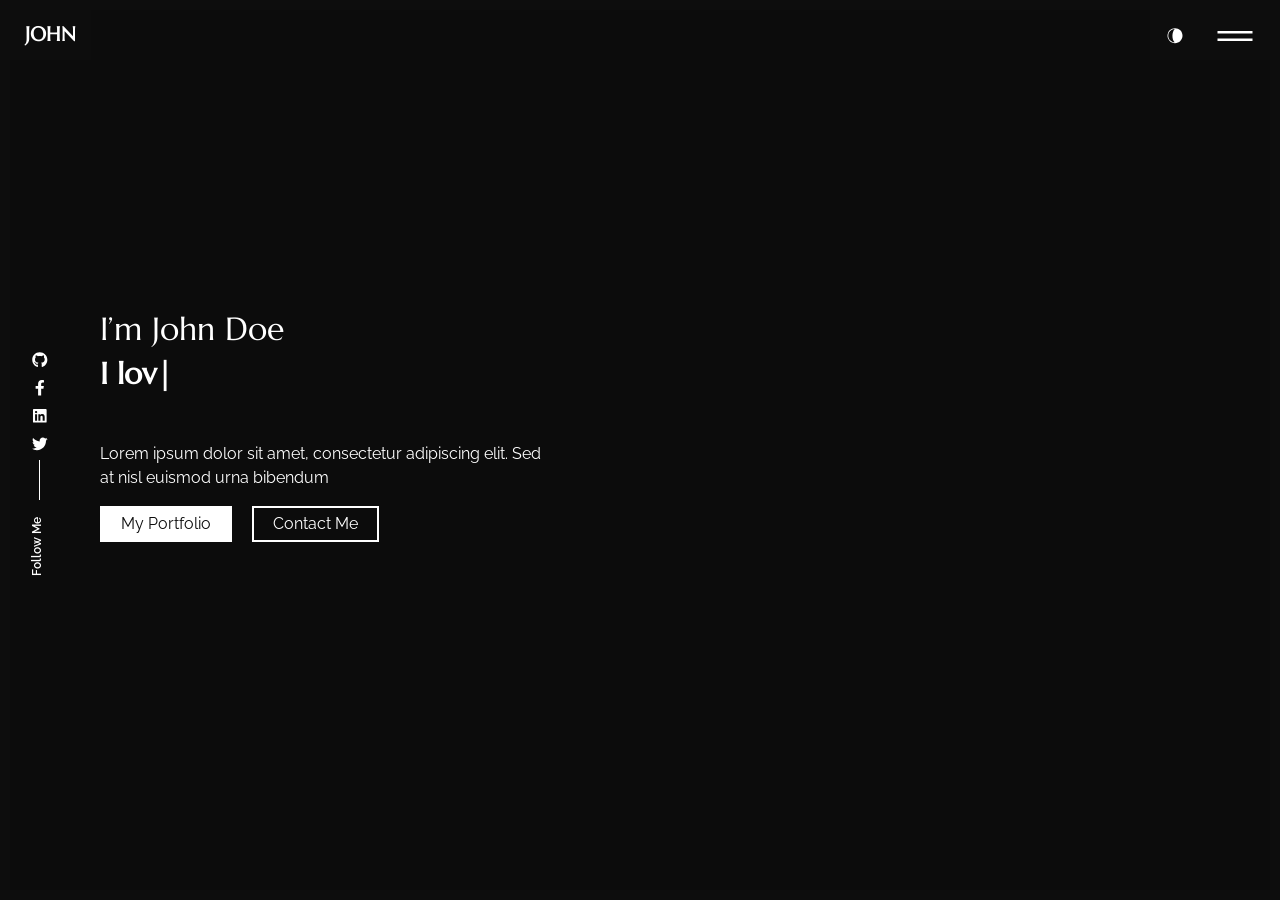
==== index.html @ 8b82a38c "Updates" ====
<!doctype html><html lang="en"><head><meta charset="utf-8"/><link rel="icon" href="/favicon.ico"/><meta name="viewport" content="width=device-width,initial-scale=1"/><meta name="theme-color" content="#000000"/><meta name="author" content="John Doe"><link rel="preconnect" href="https://fonts.gstatic.com"><link rel="preconnect" href="https://fonts.gstatic.com"><link href="https://fonts.googleapis.com/css2?family=Marcellus&display=swap" rel="stylesheet"><link href="https://fonts.googleapis.com/css2?family=Raleway:ital,wght@0,400;0,500;1,400;1,500&display=swap" rel="stylesheet"><script defer="defer" src="/static/js/main.aa114767.js"></script><link href="/static/css/main.507a3381.css" rel="stylesheet"></head><body><noscript>You need to enable JavaScript to run this app.</noscript><div id="root"></div></body></html>
---- static/css/main.507a3381.css ----
@charset "UTF-8";/*!
 * Bootstrap  v5.2.3 (https://getbootstrap.com/)
 * Copyright 2011-2022 The Bootstrap Authors
 * Copyright 2011-2022 Twitter, Inc.
 * Licensed under MIT (https://github.com/twbs/bootstrap/blob/main/LICENSE)
 */:root{--bs-blue:#0d6efd;--bs-indigo:#6610f2;--bs-purple:#6f42c1;--bs-pink:#d63384;--bs-red:#dc3545;--bs-orange:#fd7e14;--bs-yellow:#ffc107;--bs-green:#198754;--bs-teal:#20c997;--bs-cyan:#0dcaf0;--bs-black:#000;--bs-white:#fff;--bs-gray:#6c757d;--bs-gray-dark:#343a40;--bs-gray-100:#f8f9fa;--bs-gray-200:#e9ecef;--bs-gray-300:#dee2e6;--bs-gray-400:#ced4da;--bs-gray-500:#adb5bd;--bs-gray-600:#6c757d;--bs-gray-700:#495057;--bs-gray-800:#343a40;--bs-gray-900:#212529;--bs-primary:#0d6efd;--bs-secondary:#6c757d;--bs-success:#198754;--bs-info:#0dcaf0;--bs-warning:#ffc107;--bs-danger:#dc3545;--bs-light:#f8f9fa;--bs-dark:#212529;--bs-primary-rgb:13,110,253;--bs-secondary-rgb:108,117,125;--bs-success-rgb:25,135,84;--bs-info-rgb:13,202,240;--bs-warning-rgb:255,193,7;--bs-danger-rgb:220,53,69;--bs-light-rgb:248,249,250;--bs-dark-rgb:33,37,41;--bs-white-rgb:255,255,255;--bs-black-rgb:0,0,0;--bs-body-color-rgb:33,37,41;--bs-body-bg-rgb:255,255,255;--bs-font-sans-serif:system-ui,-apple-system,"Segoe UI",Roboto,"Helvetica Neue","Noto Sans","Liberation Sans",Arial,sans-serif,"Apple Color Emoji","Segoe UI Emoji","Segoe UI Symbol","Noto Color Emoji";--bs-font-monospace:SFMono-Regular,Menlo,Monaco,Consolas,"Liberation Mono","Courier New",monospace;--bs-gradient:linear-gradient(180deg,hsla(0,0%,100%,.15),hsla(0,0%,100%,0));--bs-body-font-family:var(--bs-font-sans-serif);--bs-body-font-size:1rem;--bs-body-font-weight:400;--bs-body-line-height:1.5;--bs-body-color:#212529;--bs-body-bg:#fff;--bs-border-width:1px;--bs-border-style:solid;--bs-border-color:#dee2e6;--bs-border-color-translucent:rgba(0,0,0,.175);--bs-border-radius:0.375rem;--bs-border-radius-sm:0.25rem;--bs-border-radius-lg:0.5rem;--bs-border-radius-xl:1rem;--bs-border-radius-2xl:2rem;--bs-border-radius-pill:50rem;--bs-link-color:#0d6efd;--bs-link-hover-color:#0a58ca;--bs-code-color:#d63384;--bs-highlight-bg:#fff3cd}*,:after,:before{box-sizing:border-box}@media (prefers-reduced-motion:no-preference){:root{scroll-behavior:smooth}}body{-webkit-text-size-adjust:100%;-webkit-tap-highlight-color:transparent;background-color:#fff;background-color:var(--bs-body-bg);color:#212529;color:var(--bs-body-color);font-family:system-ui,-apple-system,Segoe UI,Roboto,Helvetica Neue,Noto Sans,Liberation Sans,Arial,sans-serif,Apple Color Emoji,Segoe UI Emoji,Segoe UI Symbol,Noto Color Emoji;font-family:var(--bs-body-font-family);font-size:1rem;font-size:var(--bs-body-font-size);font-weight:400;font-weight:var(--bs-body-font-weight);line-height:1.5;line-height:var(--bs-body-line-height);text-align:var(--bs-body-text-align)}hr{border:0;border-top:1px solid;color:inherit;margin:1rem 0;opacity:.25}.h1,.h2,.h3,.h4,.h5,.h6,h1,h2,h3,h4,h5,h6{font-weight:500;line-height:1.2;margin-bottom:.5rem;margin-top:0}.h1,h1{font-size:calc(1.375rem + 1.5vw)}@media (min-width:1200px){.h1,h1{font-size:2.5rem}}.h2,h2{font-size:calc(1.325rem + .9vw)}@media (min-width:1200px){.h2,h2{font-size:2rem}}.h3,h3{font-size:calc(1.3rem + .6vw)}@media (min-width:1200px){.h3,h3{font-size:1.75rem}}.h4,h4{font-size:calc(1.275rem + .3vw)}@media (min-width:1200px){.h4,h4{font-size:1.5rem}}.h5,h5{font-size:1.25rem}.h6,h6{font-size:1rem}p{margin-bottom:1rem;margin-top:0}abbr[title]{cursor:help;-webkit-text-decoration:underline dotted;text-decoration:underline dotted;-webkit-text-decoration-skip-ink:none;text-decoration-skip-ink:none}address{font-style:normal;line-height:inherit;margin-bottom:1rem}ol,ul{padding-left:2rem}dl,ol,ul{margin-bottom:1rem;margin-top:0}ol ol,ol ul,ul ol,ul ul{margin-bottom:0}dt{font-weight:700}dd{margin-bottom:.5rem;margin-left:0}blockquote{margin:0 0 1rem}b,strong{font-weight:bolder}.small,small{font-size:.875em}.mark,mark{background-color:#fff3cd;background-color:var(--bs-highlight-bg);padding:.1875em}sub,sup{font-size:.75em;line-height:0;position:relative;vertical-align:initial}sub{bottom:-.25em}sup{top:-.5em}a{color:#0d6efd;color:var(--bs-link-color);text-decoration:underline}a:hover{color:#0a58ca;color:var(--bs-link-hover-color)}a:not([href]):not([class]),a:not([href]):not([class]):hover{color:inherit;text-decoration:none}code,kbd,pre,samp{font-family:SFMono-Regular,Menlo,Monaco,Consolas,Liberation Mono,Courier New,monospace;font-family:var(--bs-font-monospace);font-size:1em}pre{display:block;font-size:.875em;margin-bottom:1rem;margin-top:0;overflow:auto}pre code{color:inherit;font-size:inherit;word-break:normal}code{word-wrap:break-word;color:#d63384;color:var(--bs-code-color);font-size:.875em}a>code{color:inherit}kbd{background-color:#212529;background-color:var(--bs-body-color);border-radius:.25rem;color:#fff;color:var(--bs-body-bg);font-size:.875em;padding:.1875rem .375rem}kbd kbd{font-size:1em;padding:0}figure{margin:0 0 1rem}img,svg{vertical-align:middle}table{border-collapse:collapse;caption-side:bottom}caption{color:#6c757d;padding-bottom:.5rem;padding-top:.5rem;text-align:left}th{text-align:inherit;text-align:-webkit-match-parent}tbody,td,tfoot,th,thead,tr{border:0 solid;border-color:inherit}label{display:inline-block}button{border-radius:0}button:focus:not(:focus-visible){outline:0}button,input,optgroup,select,textarea{font-family:inherit;font-size:inherit;line-height:inherit;margin:0}button,select{text-transform:none}[role=button]{cursor:pointer}select{word-wrap:normal}select:disabled{opacity:1}[list]:not([type=date]):not([type=datetime-local]):not([type=month]):not([type=week]):not([type=time])::-webkit-calendar-picker-indicator{display:none!important}[type=button],[type=reset],[type=submit],button{-webkit-appearance:button}[type=button]:not(:disabled),[type=reset]:not(:disabled),[type=submit]:not(:disabled),button:not(:disabled){cursor:pointer}::-moz-focus-inner{border-style:none;padding:0}textarea{resize:vertical}fieldset{border:0;margin:0;min-width:0;padding:0}legend{float:left;font-size:calc(1.275rem + .3vw);line-height:inherit;margin-bottom:.5rem;padding:0;width:100%}@media (min-width:1200px){legend{font-size:1.5rem}}legend+*{clear:left}::-webkit-datetime-edit-day-field,::-webkit-datetime-edit-fields-wrapper,::-webkit-datetime-edit-hour-field,::-webkit-datetime-edit-minute,::-webkit-datetime-edit-month-field,::-webkit-datetime-edit-text,::-webkit-datetime-edit-year-field{padding:0}::-webkit-inner-spin-button{height:auto}[type=search]{-webkit-appearance:textfield;outline-offset:-2px}::-webkit-search-decoration{-webkit-appearance:none}::-webkit-color-swatch-wrapper{padding:0}::-webkit-file-upload-button{-webkit-appearance:button;font:inherit}::file-selector-button{-webkit-appearance:button;font:inherit}output{display:inline-block}iframe{border:0}summary{cursor:pointer;display:list-item}progress{vertical-align:initial}[hidden]{display:none!important}.lead{font-size:1.25rem;font-weight:300}.display-1{font-size:calc(1.625rem + 4.5vw);font-weight:300;line-height:1.2}@media (min-width:1200px){.display-1{font-size:5rem}}.display-2{font-size:calc(1.575rem + 3.9vw);font-weight:300;line-height:1.2}@media (min-width:1200px){.display-2{font-size:4.5rem}}.display-3{font-size:calc(1.525rem + 3.3vw);font-weight:300;line-height:1.2}@media (min-width:1200px){.display-3{font-size:4rem}}.display-4{font-size:calc(1.475rem + 2.7vw);font-weight:300;line-height:1.2}@media (min-width:1200px){.display-4{font-size:3.5rem}}.display-5{font-size:calc(1.425rem + 2.1vw);font-weight:300;line-height:1.2}@media (min-width:1200px){.display-5{font-size:3rem}}.display-6{font-size:calc(1.375rem + 1.5vw);font-weight:300;line-height:1.2}@media (min-width:1200px){.display-6{font-size:2.5rem}}.list-inline,.list-unstyled{list-style:none;padding-left:0}.list-inline-item{display:inline-block}.list-inline-item:not(:last-child){margin-right:.5rem}.initialism{font-size:.875em;text-transform:uppercase}.blockquote{font-size:1.25rem;margin-bottom:1rem}.blockquote>:last-child{margin-bottom:0}.blockquote-footer{color:#6c757d;font-size:.875em;margin-bottom:1rem;margin-top:-1rem}.blockquote-footer:before{content:"— "}.img-fluid,.img-thumbnail{height:auto;max-width:100%}.img-thumbnail{background-color:#fff;border:1px solid #dee2e6;border:1px solid var(--bs-border-color);border-radius:.375rem;padding:.25rem}.figure{display:inline-block}.figure-img{line-height:1;margin-bottom:.5rem}.figure-caption{color:#6c757d;font-size:.875em}.container,.container-fluid,.container-lg,.container-md,.container-sm,.container-xl,.container-xxl{--bs-gutter-x:1.5rem;--bs-gutter-y:0;margin-left:auto;margin-right:auto;padding-left:calc(var(--bs-gutter-x)*.5);padding-right:calc(var(--bs-gutter-x)*.5);width:100%}@media (min-width:576px){.container,.container-sm{max-width:540px}}@media (min-width:768px){.container,.container-md,.container-sm{max-width:720px}}@media (min-width:992px){.container,.container-lg,.container-md,.container-sm{max-width:960px}}@media (min-width:1200px){.container,.container-lg,.container-md,.container-sm,.container-xl{max-width:1140px}}@media (min-width:1400px){.container,.container-lg,.container-md,.container-sm,.container-xl,.container-xxl{max-width:1320px}}.row{--bs-gutter-x:1.5rem;--bs-gutter-y:0;display:flex;flex-wrap:wrap;margin-left:calc(var(--bs-gutter-x)*-.5);margin-right:calc(var(--bs-gutter-x)*-.5);margin-top:calc(var(--bs-gutter-y)*-1)}.row>*{flex-shrink:0;margin-top:var(--bs-gutter-y);max-width:100%;padding-left:calc(var(--bs-gutter-x)*.5);padding-right:calc(var(--bs-gutter-x)*.5);width:100%}.col{flex:1 0}.row-cols-auto>*{flex:0 0 auto;width:auto}.row-cols-1>*{flex:0 0 auto;width:100%}.row-cols-2>*{flex:0 0 auto;width:50%}.row-cols-3>*{flex:0 0 auto;width:33.3333333333%}.row-cols-4>*{flex:0 0 auto;width:25%}.row-cols-5>*{flex:0 0 auto;width:20%}.row-cols-6>*{flex:0 0 auto;width:16.6666666667%}.col-auto{flex:0 0 auto;width:auto}.col-1{flex:0 0 auto;width:8.33333333%}.col-2{flex:0 0 auto;width:16.66666667%}.col-3{flex:0 0 auto;width:25%}.col-4{flex:0 0 auto;width:33.33333333%}.col-5{flex:0 0 auto;width:41.66666667%}.col-6{flex:0 0 auto;width:50%}.col-7{flex:0 0 auto;width:58.33333333%}.col-8{flex:0 0 auto;width:66.66666667%}.col-9{flex:0 0 auto;width:75%}.col-10{flex:0 0 auto;width:83.33333333%}.col-11{flex:0 0 auto;width:91.66666667%}.col-12{flex:0 0 auto;width:100%}.offset-1{margin-left:8.33333333%}.offset-2{margin-left:16.66666667%}.offset-3{margin-left:25%}.offset-4{margin-left:33.33333333%}.offset-5{margin-left:41.66666667%}.offset-6{margin-left:50%}.offset-7{margin-left:58.33333333%}.offset-8{margin-left:66.66666667%}.offset-9{margin-left:75%}.offset-10{margin-left:83.33333333%}.offset-11{margin-left:91.66666667%}.g-0,.gx-0{--bs-gutter-x:0}.g-0,.gy-0{--bs-gutter-y:0}.g-1,.gx-1{--bs-gutter-x:0.25rem}.g-1,.gy-1{--bs-gutter-y:0.25rem}.g-2,.gx-2{--bs-gutter-x:0.5rem}.g-2,.gy-2{--bs-gutter-y:0.5rem}.g-3,.gx-3{--bs-gutter-x:1rem}.g-3,.gy-3{--bs-gutter-y:1rem}.g-4,.gx-4{--bs-gutter-x:1.5rem}.g-4,.gy-4{--bs-gutter-y:1.5rem}.g-5,.gx-5{--bs-gutter-x:3rem}.g-5,.gy-5{--bs-gutter-y:3rem}@media (min-width:576px){.col-sm{flex:1 0}.row-cols-sm-auto>*{flex:0 0 auto;width:auto}.row-cols-sm-1>*{flex:0 0 auto;width:100%}.row-cols-sm-2>*{flex:0 0 auto;width:50%}.row-cols-sm-3>*{flex:0 0 auto;width:33.3333333333%}.row-cols-sm-4>*{flex:0 0 auto;width:25%}.row-cols-sm-5>*{flex:0 0 auto;width:20%}.row-cols-sm-6>*{flex:0 0 auto;width:16.6666666667%}.col-sm-auto{flex:0 0 auto;width:auto}.col-sm-1{flex:0 0 auto;width:8.33333333%}.col-sm-2{flex:0 0 auto;width:16.66666667%}.col-sm-3{flex:0 0 auto;width:25%}.col-sm-4{flex:0 0 auto;width:33.33333333%}.col-sm-5{flex:0 0 auto;width:41.66666667%}.col-sm-6{flex:0 0 auto;width:50%}.col-sm-7{flex:0 0 auto;width:58.33333333%}.col-sm-8{flex:0 0 auto;width:66.66666667%}.col-sm-9{flex:0 0 auto;width:75%}.col-sm-10{flex:0 0 auto;width:83.33333333%}.col-sm-11{flex:0 0 auto;width:91.66666667%}.col-sm-12{flex:0 0 auto;width:100%}.offset-sm-0{margin-left:0}.offset-sm-1{margin-left:8.33333333%}.offset-sm-2{margin-left:16.66666667%}.offset-sm-3{margin-left:25%}.offset-sm-4{margin-left:33.33333333%}.offset-sm-5{margin-left:41.66666667%}.offset-sm-6{margin-left:50%}.offset-sm-7{margin-left:58.33333333%}.offset-sm-8{margin-left:66.66666667%}.offset-sm-9{margin-left:75%}.offset-sm-10{margin-left:83.33333333%}.offset-sm-11{margin-left:91.66666667%}.g-sm-0,.gx-sm-0{--bs-gutter-x:0}.g-sm-0,.gy-sm-0{--bs-gutter-y:0}.g-sm-1,.gx-sm-1{--bs-gutter-x:0.25rem}.g-sm-1,.gy-sm-1{--bs-gutter-y:0.25rem}.g-sm-2,.gx-sm-2{--bs-gutter-x:0.5rem}.g-sm-2,.gy-sm-2{--bs-gutter-y:0.5rem}.g-sm-3,.gx-sm-3{--bs-gutter-x:1rem}.g-sm-3,.gy-sm-3{--bs-gutter-y:1rem}.g-sm-4,.gx-sm-4{--bs-gutter-x:1.5rem}.g-sm-4,.gy-sm-4{--bs-gutter-y:1.5rem}.g-sm-5,.gx-sm-5{--bs-gutter-x:3rem}.g-sm-5,.gy-sm-5{--bs-gutter-y:3rem}}@media (min-width:768px){.col-md{flex:1 0}.row-cols-md-auto>*{flex:0 0 auto;width:auto}.row-cols-md-1>*{flex:0 0 auto;width:100%}.row-cols-md-2>*{flex:0 0 auto;width:50%}.row-cols-md-3>*{flex:0 0 auto;width:33.3333333333%}.row-cols-md-4>*{flex:0 0 auto;width:25%}.row-cols-md-5>*{flex:0 0 auto;width:20%}.row-cols-md-6>*{flex:0 0 auto;width:16.6666666667%}.col-md-auto{flex:0 0 auto;width:auto}.col-md-1{flex:0 0 auto;width:8.33333333%}.col-md-2{flex:0 0 auto;width:16.66666667%}.col-md-3{flex:0 0 auto;width:25%}.col-md-4{flex:0 0 auto;width:33.33333333%}.col-md-5{flex:0 0 auto;width:41.66666667%}.col-md-6{flex:0 0 auto;width:50%}.col-md-7{flex:0 0 auto;width:58.33333333%}.col-md-8{flex:0 0 auto;width:66.66666667%}.col-md-9{flex:0 0 auto;width:75%}.col-md-10{flex:0 0 auto;width:83.33333333%}.col-md-11{flex:0 0 auto;width:91.66666667%}.col-md-12{flex:0 0 auto;width:100%}.offset-md-0{margin-left:0}.offset-md-1{margin-left:8.33333333%}.offset-md-2{margin-left:16.66666667%}.offset-md-3{margin-left:25%}.offset-md-4{margin-left:33.33333333%}.offset-md-5{margin-left:41.66666667%}.offset-md-6{margin-left:50%}.offset-md-7{margin-left:58.33333333%}.offset-md-8{margin-left:66.66666667%}.offset-md-9{margin-left:75%}.offset-md-10{margin-left:83.33333333%}.offset-md-11{margin-left:91.66666667%}.g-md-0,.gx-md-0{--bs-gutter-x:0}.g-md-0,.gy-md-0{--bs-gutter-y:0}.g-md-1,.gx-md-1{--bs-gutter-x:0.25rem}.g-md-1,.gy-md-1{--bs-gutter-y:0.25rem}.g-md-2,.gx-md-2{--bs-gutter-x:0.5rem}.g-md-2,.gy-md-2{--bs-gutter-y:0.5rem}.g-md-3,.gx-md-3{--bs-gutter-x:1rem}.g-md-3,.gy-md-3{--bs-gutter-y:1rem}.g-md-4,.gx-md-4{--bs-gutter-x:1.5rem}.g-md-4,.gy-md-4{--bs-gutter-y:1.5rem}.g-md-5,.gx-md-5{--bs-gutter-x:3rem}.g-md-5,.gy-md-5{--bs-gutter-y:3rem}}@media (min-width:992px){.col-lg{flex:1 0}.row-cols-lg-auto>*{flex:0 0 auto;width:auto}.row-cols-lg-1>*{flex:0 0 auto;width:100%}.row-cols-lg-2>*{flex:0 0 auto;width:50%}.row-cols-lg-3>*{flex:0 0 auto;width:33.3333333333%}.row-cols-lg-4>*{flex:0 0 auto;width:25%}.row-cols-lg-5>*{flex:0 0 auto;width:20%}.row-cols-lg-6>*{flex:0 0 auto;width:16.6666666667%}.col-lg-auto{flex:0 0 auto;width:auto}.col-lg-1{flex:0 0 auto;width:8.33333333%}.col-lg-2{flex:0 0 auto;width:16.66666667%}.col-lg-3{flex:0 0 auto;width:25%}.col-lg-4{flex:0 0 auto;width:33.33333333%}.col-lg-5{flex:0 0 auto;width:41.66666667%}.col-lg-6{flex:0 0 auto;width:50%}.col-lg-7{flex:0 0 auto;width:58.33333333%}.col-lg-8{flex:0 0 auto;width:66.66666667%}.col-lg-9{flex:0 0 auto;width:75%}.col-lg-10{flex:0 0 auto;width:83.33333333%}.col-lg-11{flex:0 0 auto;width:91.66666667%}.col-lg-12{flex:0 0 auto;width:100%}.offset-lg-0{margin-left:0}.offset-lg-1{margin-left:8.33333333%}.offset-lg-2{margin-left:16.66666667%}.offset-lg-3{margin-left:25%}.offset-lg-4{margin-left:33.33333333%}.offset-lg-5{margin-left:41.66666667%}.offset-lg-6{margin-left:50%}.offset-lg-7{margin-left:58.33333333%}.offset-lg-8{margin-left:66.66666667%}.offset-lg-9{margin-left:75%}.offset-lg-10{margin-left:83.33333333%}.offset-lg-11{margin-left:91.66666667%}.g-lg-0,.gx-lg-0{--bs-gutter-x:0}.g-lg-0,.gy-lg-0{--bs-gutter-y:0}.g-lg-1,.gx-lg-1{--bs-gutter-x:0.25rem}.g-lg-1,.gy-lg-1{--bs-gutter-y:0.25rem}.g-lg-2,.gx-lg-2{--bs-gutter-x:0.5rem}.g-lg-2,.gy-lg-2{--bs-gutter-y:0.5rem}.g-lg-3,.gx-lg-3{--bs-gutter-x:1rem}.g-lg-3,.gy-lg-3{--bs-gutter-y:1rem}.g-lg-4,.gx-lg-4{--bs-gutter-x:1.5rem}.g-lg-4,.gy-lg-4{--bs-gutter-y:1.5rem}.g-lg-5,.gx-lg-5{--bs-gutter-x:3rem}.g-lg-5,.gy-lg-5{--bs-gutter-y:3rem}}@media (min-width:1200px){.col-xl{flex:1 0}.row-cols-xl-auto>*{flex:0 0 auto;width:auto}.row-cols-xl-1>*{flex:0 0 auto;width:100%}.row-cols-xl-2>*{flex:0 0 auto;width:50%}.row-cols-xl-3>*{flex:0 0 auto;width:33.3333333333%}.row-cols-xl-4>*{flex:0 0 auto;width:25%}.row-cols-xl-5>*{flex:0 0 auto;width:20%}.row-cols-xl-6>*{flex:0 0 auto;width:16.6666666667%}.col-xl-auto{flex:0 0 auto;width:auto}.col-xl-1{flex:0 0 auto;width:8.33333333%}.col-xl-2{flex:0 0 auto;width:16.66666667%}.col-xl-3{flex:0 0 auto;width:25%}.col-xl-4{flex:0 0 auto;width:33.33333333%}.col-xl-5{flex:0 0 auto;width:41.66666667%}.col-xl-6{flex:0 0 auto;width:50%}.col-xl-7{flex:0 0 auto;width:58.33333333%}.col-xl-8{flex:0 0 auto;width:66.66666667%}.col-xl-9{flex:0 0 auto;width:75%}.col-xl-10{flex:0 0 auto;width:83.33333333%}.col-xl-11{flex:0 0 auto;width:91.66666667%}.col-xl-12{flex:0 0 auto;width:100%}.offset-xl-0{margin-left:0}.offset-xl-1{margin-left:8.33333333%}.offset-xl-2{margin-left:16.66666667%}.offset-xl-3{margin-left:25%}.offset-xl-4{margin-left:33.33333333%}.offset-xl-5{margin-left:41.66666667%}.offset-xl-6{margin-left:50%}.offset-xl-7{margin-left:58.33333333%}.offset-xl-8{margin-left:66.66666667%}.offset-xl-9{margin-left:75%}.offset-xl-10{margin-left:83.33333333%}.offset-xl-11{margin-left:91.66666667%}.g-xl-0,.gx-xl-0{--bs-gutter-x:0}.g-xl-0,.gy-xl-0{--bs-gutter-y:0}.g-xl-1,.gx-xl-1{--bs-gutter-x:0.25rem}.g-xl-1,.gy-xl-1{--bs-gutter-y:0.25rem}.g-xl-2,.gx-xl-2{--bs-gutter-x:0.5rem}.g-xl-2,.gy-xl-2{--bs-gutter-y:0.5rem}.g-xl-3,.gx-xl-3{--bs-gutter-x:1rem}.g-xl-3,.gy-xl-3{--bs-gutter-y:1rem}.g-xl-4,.gx-xl-4{--bs-gutter-x:1.5rem}.g-xl-4,.gy-xl-4{--bs-gutter-y:1.5rem}.g-xl-5,.gx-xl-5{--bs-gutter-x:3rem}.g-xl-5,.gy-xl-5{--bs-gutter-y:3rem}}@media (min-width:1400px){.col-xxl{flex:1 0}.row-cols-xxl-auto>*{flex:0 0 auto;width:auto}.row-cols-xxl-1>*{flex:0 0 auto;width:100%}.row-cols-xxl-2>*{flex:0 0 auto;width:50%}.row-cols-xxl-3>*{flex:0 0 auto;width:33.3333333333%}.row-cols-xxl-4>*{flex:0 0 auto;width:25%}.row-cols-xxl-5>*{flex:0 0 auto;width:20%}.row-cols-xxl-6>*{flex:0 0 auto;width:16.6666666667%}.col-xxl-auto{flex:0 0 auto;width:auto}.col-xxl-1{flex:0 0 auto;width:8.33333333%}.col-xxl-2{flex:0 0 auto;width:16.66666667%}.col-xxl-3{flex:0 0 auto;width:25%}.col-xxl-4{flex:0 0 auto;width:33.33333333%}.col-xxl-5{flex:0 0 auto;width:41.66666667%}.col-xxl-6{flex:0 0 auto;width:50%}.col-xxl-7{flex:0 0 auto;width:58.33333333%}.col-xxl-8{flex:0 0 auto;width:66.66666667%}.col-xxl-9{flex:0 0 auto;width:75%}.col-xxl-10{flex:0 0 auto;width:83.33333333%}.col-xxl-11{flex:0 0 auto;width:91.66666667%}.col-xxl-12{flex:0 0 auto;width:100%}.offset-xxl-0{margin-left:0}.offset-xxl-1{margin-left:8.33333333%}.offset-xxl-2{margin-left:16.66666667%}.offset-xxl-3{margin-left:25%}.offset-xxl-4{margin-left:33.33333333%}.offset-xxl-5{margin-left:41.66666667%}.offset-xxl-6{margin-left:50%}.offset-xxl-7{margin-left:58.33333333%}.offset-xxl-8{margin-left:66.66666667%}.offset-xxl-9{margin-left:75%}.offset-xxl-10{margin-left:83.33333333%}.offset-xxl-11{margin-left:91.66666667%}.g-xxl-0,.gx-xxl-0{--bs-gutter-x:0}.g-xxl-0,.gy-xxl-0{--bs-gutter-y:0}.g-xxl-1,.gx-xxl-1{--bs-gutter-x:0.25rem}.g-xxl-1,.gy-xxl-1{--bs-gutter-y:0.25rem}.g-xxl-2,.gx-xxl-2{--bs-gutter-x:0.5rem}.g-xxl-2,.gy-xxl-2{--bs-gutter-y:0.5rem}.g-xxl-3,.gx-xxl-3{--bs-gutter-x:1rem}.g-xxl-3,.gy-xxl-3{--bs-gutter-y:1rem}.g-xxl-4,.gx-xxl-4{--bs-gutter-x:1.5rem}.g-xxl-4,.gy-xxl-4{--bs-gutter-y:1.5rem}.g-xxl-5,.gx-xxl-5{--bs-gutter-x:3rem}.g-xxl-5,.gy-xxl-5{--bs-gutter-y:3rem}}.table{--bs-table-color:var(--bs-body-color);--bs-table-bg:transparent;--bs-table-border-color:var(--bs-border-color);--bs-table-accent-bg:transparent;--bs-table-striped-color:var(--bs-body-color);--bs-table-striped-bg:rgba(0,0,0,.05);--bs-table-active-color:var(--bs-body-color);--bs-table-active-bg:rgba(0,0,0,.1);--bs-table-hover-color:var(--bs-body-color);--bs-table-hover-bg:rgba(0,0,0,.075);border-color:var(--bs-table-border-color);color:var(--bs-table-color);margin-bottom:1rem;vertical-align:top;width:100%}.table>:not(caption)>*>*{background-color:var(--bs-table-bg);border-bottom-width:1px;box-shadow:inset 0 0 0 9999px var(--bs-table-accent-bg);padding:.5rem}.table>tbody{vertical-align:inherit}.table>thead{vertical-align:bottom}.table-group-divider{border-top:2px solid}.caption-top{caption-side:top}.table-sm>:not(caption)>*>*{padding:.25rem}.table-bordered>:not(caption)>*{border-width:1px 0}.table-bordered>:not(caption)>*>*{border-width:0 1px}.table-borderless>:not(caption)>*>*{border-bottom-width:0}.table-borderless>:not(:first-child){border-top-width:0}.table-striped-columns>:not(caption)>tr>:nth-child(2n),.table-striped>tbody>tr:nth-of-type(odd)>*{--bs-table-accent-bg:var(--bs-table-striped-bg);color:var(--bs-table-striped-color)}.table-active{--bs-table-accent-bg:var(--bs-table-active-bg);color:var(--bs-table-active-color)}.table-hover>tbody>tr:hover>*{--bs-table-accent-bg:var(--bs-table-hover-bg);color:var(--bs-table-hover-color)}.table-primary{--bs-table-color:#000;--bs-table-bg:#cfe2ff;--bs-table-border-color:#bacbe6;--bs-table-striped-bg:#c5d7f2;--bs-table-striped-color:#000;--bs-table-active-bg:#bacbe6;--bs-table-active-color:#000;--bs-table-hover-bg:#bfd1ec;--bs-table-hover-color:#000}.table-primary,.table-secondary{border-color:var(--bs-table-border-color);color:var(--bs-table-color)}.table-secondary{--bs-table-color:#000;--bs-table-bg:#e2e3e5;--bs-table-border-color:#cbccce;--bs-table-striped-bg:#d7d8da;--bs-table-striped-color:#000;--bs-table-active-bg:#cbccce;--bs-table-active-color:#000;--bs-table-hover-bg:#d1d2d4;--bs-table-hover-color:#000}.table-success{--bs-table-color:#000;--bs-table-bg:#d1e7dd;--bs-table-border-color:#bcd0c7;--bs-table-striped-bg:#c7dbd2;--bs-table-striped-color:#000;--bs-table-active-bg:#bcd0c7;--bs-table-active-color:#000;--bs-table-hover-bg:#c1d6cc;--bs-table-hover-color:#000}.table-info,.table-success{border-color:var(--bs-table-border-color);color:var(--bs-table-color)}.table-info{--bs-table-color:#000;--bs-table-bg:#cff4fc;--bs-table-border-color:#badce3;--bs-table-striped-bg:#c5e8ef;--bs-table-striped-color:#000;--bs-table-active-bg:#badce3;--bs-table-active-color:#000;--bs-table-hover-bg:#bfe2e9;--bs-table-hover-color:#000}.table-warning{--bs-table-color:#000;--bs-table-bg:#fff3cd;--bs-table-border-color:#e6dbb9;--bs-table-striped-bg:#f2e7c3;--bs-table-striped-color:#000;--bs-table-active-bg:#e6dbb9;--bs-table-active-color:#000;--bs-table-hover-bg:#ece1be;--bs-table-hover-color:#000}.table-danger,.table-warning{border-color:var(--bs-table-border-color);color:var(--bs-table-color)}.table-danger{--bs-table-color:#000;--bs-table-bg:#f8d7da;--bs-table-border-color:#dfc2c4;--bs-table-striped-bg:#eccccf;--bs-table-striped-color:#000;--bs-table-active-bg:#dfc2c4;--bs-table-active-color:#000;--bs-table-hover-bg:#e5c7ca;--bs-table-hover-color:#000}.table-light{--bs-table-color:#000;--bs-table-bg:#f8f9fa;--bs-table-border-color:#dfe0e1;--bs-table-striped-bg:#ecedee;--bs-table-striped-color:#000;--bs-table-active-bg:#dfe0e1;--bs-table-active-color:#000;--bs-table-hover-bg:#e5e6e7;--bs-table-hover-color:#000}.table-dark,.table-light{border-color:var(--bs-table-border-color);color:var(--bs-table-color)}.table-dark{--bs-table-color:#fff;--bs-table-bg:#212529;--bs-table-border-color:#373b3e;--bs-table-striped-bg:#2c3034;--bs-table-striped-color:#fff;--bs-table-active-bg:#373b3e;--bs-table-active-color:#fff;--bs-table-hover-bg:#323539;--bs-table-hover-color:#fff}.table-responsive{-webkit-overflow-scrolling:touch;overflow-x:auto}@media (max-width:575.98px){.table-responsive-sm{-webkit-overflow-scrolling:touch;overflow-x:auto}}@media (max-width:767.98px){.table-responsive-md{-webkit-overflow-scrolling:touch;overflow-x:auto}}@media (max-width:991.98px){.table-responsive-lg{-webkit-overflow-scrolling:touch;overflow-x:auto}}@media (max-width:1199.98px){.table-responsive-xl{-webkit-overflow-scrolling:touch;overflow-x:auto}}@media (max-width:1399.98px){.table-responsive-xxl{-webkit-overflow-scrolling:touch;overflow-x:auto}}.form-label{margin-bottom:.5rem}.col-form-label{font-size:inherit;line-height:1.5;margin-bottom:0;padding-bottom:calc(.375rem + 1px);padding-top:calc(.375rem + 1px)}.col-form-label-lg{font-size:1.25rem;padding-bottom:calc(.5rem + 1px);padding-top:calc(.5rem + 1px)}.col-form-label-sm{font-size:.875rem;padding-bottom:calc(.25rem + 1px);padding-top:calc(.25rem + 1px)}.form-text{color:#6c757d;font-size:.875em;margin-top:.25rem}.form-control{-webkit-appearance:none;appearance:none;background-clip:padding-box;background-color:#fff;border:1px solid #ced4da;border-radius:.375rem;color:#212529;display:block;font-size:1rem;font-weight:400;line-height:1.5;padding:.375rem .75rem;transition:border-color .15s ease-in-out,box-shadow .15s ease-in-out;width:100%}@media (prefers-reduced-motion:reduce){.form-control{transition:none}}.form-control[type=file]{overflow:hidden}.form-control[type=file]:not(:disabled):not([readonly]){cursor:pointer}.form-control:focus{background-color:#fff;border-color:#86b7fe;box-shadow:0 0 0 .25rem rgba(13,110,253,.25);color:#212529;outline:0}.form-control::-webkit-date-and-time-value{height:1.5em}.form-control::-webkit-input-placeholder{color:#6c757d;opacity:1}.form-control::placeholder{color:#6c757d;opacity:1}.form-control:disabled{background-color:#e9ecef;opacity:1}.form-control::-webkit-file-upload-button{-webkit-margin-end:.75rem;background-color:#e9ecef;border:0 solid;border-color:inherit;border-inline-end-width:1px;border-radius:0;color:#212529;margin:-.375rem -.75rem;margin-inline-end:.75rem;padding:.375rem .75rem;pointer-events:none;-webkit-transition:color .15s ease-in-out,background-color .15s ease-in-out,border-color .15s ease-in-out,box-shadow .15s ease-in-out;transition:color .15s ease-in-out,background-color .15s ease-in-out,border-color .15s ease-in-out,box-shadow .15s ease-in-out}.form-control::file-selector-button{-webkit-margin-end:.75rem;background-color:#e9ecef;border:0 solid;border-color:inherit;border-inline-end-width:1px;border-radius:0;color:#212529;margin:-.375rem -.75rem;margin-inline-end:.75rem;padding:.375rem .75rem;pointer-events:none;transition:color .15s ease-in-out,background-color .15s ease-in-out,border-color .15s ease-in-out,box-shadow .15s ease-in-out}@media (prefers-reduced-motion:reduce){.form-control::-webkit-file-upload-button{-webkit-transition:none;transition:none}.form-control::file-selector-button{transition:none}}.form-control:hover:not(:disabled):not([readonly])::-webkit-file-upload-button{background-color:#dde0e3}.form-control:hover:not(:disabled):not([readonly])::file-selector-button{background-color:#dde0e3}.form-control-plaintext{background-color:initial;border:solid transparent;border-width:1px 0;color:#212529;display:block;line-height:1.5;margin-bottom:0;padding:.375rem 0;width:100%}.form-control-plaintext:focus{outline:0}.form-control-plaintext.form-control-lg,.form-control-plaintext.form-control-sm{padding-left:0;padding-right:0}.form-control-sm{border-radius:.25rem;font-size:.875rem;min-height:calc(1.5em + .5rem + 2px);padding:.25rem .5rem}.form-control-sm::-webkit-file-upload-button{-webkit-margin-end:.5rem;margin:-.25rem -.5rem;margin-inline-end:.5rem;padding:.25rem .5rem}.form-control-sm::file-selector-button{-webkit-margin-end:.5rem;margin:-.25rem -.5rem;margin-inline-end:.5rem;padding:.25rem .5rem}.form-control-lg{border-radius:.5rem;font-size:1.25rem;min-height:calc(1.5em + 1rem + 2px);padding:.5rem 1rem}.form-control-lg::-webkit-file-upload-button{-webkit-margin-end:1rem;margin:-.5rem -1rem;margin-inline-end:1rem;padding:.5rem 1rem}.form-control-lg::file-selector-button{-webkit-margin-end:1rem;margin:-.5rem -1rem;margin-inline-end:1rem;padding:.5rem 1rem}textarea.form-control{min-height:calc(1.5em + .75rem + 2px)}textarea.form-control-sm{min-height:calc(1.5em + .5rem + 2px)}textarea.form-control-lg{min-height:calc(1.5em + 1rem + 2px)}.form-control-color{height:calc(1.5em + .75rem + 2px);padding:.375rem;width:3rem}.form-control-color:not(:disabled):not([readonly]){cursor:pointer}.form-control-color::-moz-color-swatch{border:0!important;border-radius:.375rem}.form-control-color::-webkit-color-swatch{border-radius:.375rem}.form-control-color.form-control-sm{height:calc(1.5em + .5rem + 2px)}.form-control-color.form-control-lg{height:calc(1.5em + 1rem + 2px)}.form-select{-moz-padding-start:calc(.75rem - 3px);-webkit-appearance:none;appearance:none;background-color:#fff;background-image:url("data:image/svg+xml;charset=utf-8,%3Csvg xmlns='http://www.w3.org/2000/svg' viewBox='0 0 16 16'%3E%3Cpath fill='none' stroke='%23343a40' stroke-linecap='round' stroke-linejoin='round' stroke-width='2' d='m2 5 6 6 6-6'/%3E%3C/svg%3E");background-position:right .75rem center;background-repeat:no-repeat;background-size:16px 12px;border:1px solid #ced4da;border-radius:.375rem;color:#212529;display:block;font-size:1rem;font-weight:400;line-height:1.5;padding:.375rem 2.25rem .375rem .75rem;transition:border-color .15s ease-in-out,box-shadow .15s ease-in-out;width:100%}@media (prefers-reduced-motion:reduce){.form-select{transition:none}}.form-select:focus{border-color:#86b7fe;box-shadow:0 0 0 .25rem rgba(13,110,253,.25);outline:0}.form-select[multiple],.form-select[size]:not([size="1"]){background-image:none;padding-right:.75rem}.form-select:disabled{background-color:#e9ecef}.form-select:-moz-focusring{color:transparent;text-shadow:0 0 0 #212529}.form-select-sm{border-radius:.25rem;font-size:.875rem;padding-bottom:.25rem;padding-left:.5rem;padding-top:.25rem}.form-select-lg{border-radius:.5rem;font-size:1.25rem;padding-bottom:.5rem;padding-left:1rem;padding-top:.5rem}.form-check{display:block;margin-bottom:.125rem;min-height:1.5rem;padding-left:1.5em}.form-check .form-check-input{float:left;margin-left:-1.5em}.form-check-reverse{padding-left:0;padding-right:1.5em;text-align:right}.form-check-reverse .form-check-input{float:right;margin-left:0;margin-right:-1.5em}.form-check-input{-webkit-appearance:none;appearance:none;background-color:#fff;background-position:50%;background-repeat:no-repeat;background-size:contain;border:1px solid rgba(0,0,0,.25);height:1em;margin-top:.25em;-webkit-print-color-adjust:exact;print-color-adjust:exact;vertical-align:top;width:1em}.form-check-input[type=checkbox]{border-radius:.25em}.form-check-input[type=radio]{border-radius:50%}.form-check-input:active{-webkit-filter:brightness(90%);filter:brightness(90%)}.form-check-input:focus{border-color:#86b7fe;box-shadow:0 0 0 .25rem rgba(13,110,253,.25);outline:0}.form-check-input:checked{background-color:#0d6efd;border-color:#0d6efd}.form-check-input:checked[type=checkbox]{background-image:url("data:image/svg+xml;charset=utf-8,%3Csvg xmlns='http://www.w3.org/2000/svg' viewBox='0 0 20 20'%3E%3Cpath fill='none' stroke='%23fff' stroke-linecap='round' stroke-linejoin='round' stroke-width='3' d='m6 10 3 3 6-6'/%3E%3C/svg%3E")}.form-check-input:checked[type=radio]{background-image:url("data:image/svg+xml;charset=utf-8,%3Csvg xmlns='http://www.w3.org/2000/svg' viewBox='-4 -4 8 8'%3E%3Ccircle r='2' fill='%23fff'/%3E%3C/svg%3E")}.form-check-input[type=checkbox]:indeterminate{background-color:#0d6efd;background-image:url("data:image/svg+xml;charset=utf-8,%3Csvg xmlns='http://www.w3.org/2000/svg' viewBox='0 0 20 20'%3E%3Cpath fill='none' stroke='%23fff' stroke-linecap='round' stroke-linejoin='round' stroke-width='3' d='M6 10h8'/%3E%3C/svg%3E");border-color:#0d6efd}.form-check-input:disabled{-webkit-filter:none;filter:none;opacity:.5;pointer-events:none}.form-check-input:disabled~.form-check-label,.form-check-input[disabled]~.form-check-label{cursor:default;opacity:.5}.form-switch{padding-left:2.5em}.form-switch .form-check-input{background-image:url("data:image/svg+xml;charset=utf-8,%3Csvg xmlns='http://www.w3.org/2000/svg' viewBox='-4 -4 8 8'%3E%3Ccircle r='3' fill='rgba(0, 0, 0, 0.25)'/%3E%3C/svg%3E");background-position:0;border-radius:2em;margin-left:-2.5em;transition:background-position .15s ease-in-out;width:2em}@media (prefers-reduced-motion:reduce){.form-switch .form-check-input{transition:none}}.form-switch .form-check-input:focus{background-image:url("data:image/svg+xml;charset=utf-8,%3Csvg xmlns='http://www.w3.org/2000/svg' viewBox='-4 -4 8 8'%3E%3Ccircle r='3' fill='%2386b7fe'/%3E%3C/svg%3E")}.form-switch .form-check-input:checked{background-image:url("data:image/svg+xml;charset=utf-8,%3Csvg xmlns='http://www.w3.org/2000/svg' viewBox='-4 -4 8 8'%3E%3Ccircle r='3' fill='%23fff'/%3E%3C/svg%3E");background-position:100%}.form-switch.form-check-reverse{padding-left:0;padding-right:2.5em}.form-switch.form-check-reverse .form-check-input{margin-left:0;margin-right:-2.5em}.form-check-inline{display:inline-block;margin-right:1rem}.btn-check{clip:rect(0,0,0,0);pointer-events:none;position:absolute}.btn-check:disabled+.btn,.btn-check[disabled]+.btn{-webkit-filter:none;filter:none;opacity:.65;pointer-events:none}.form-range{-webkit-appearance:none;appearance:none;background-color:initial;height:1.5rem;padding:0;width:100%}.form-range:focus{outline:0}.form-range:focus::-webkit-slider-thumb{box-shadow:0 0 0 1px #fff,0 0 0 .25rem rgba(13,110,253,.25)}.form-range:focus::-moz-range-thumb{box-shadow:0 0 0 1px #fff,0 0 0 .25rem rgba(13,110,253,.25)}.form-range::-moz-focus-outer{border:0}.form-range::-webkit-slider-thumb{-webkit-appearance:none;appearance:none;background-color:#0d6efd;border:0;border-radius:1rem;height:1rem;margin-top:-.25rem;-webkit-transition:background-color .15s ease-in-out,border-color .15s ease-in-out,box-shadow .15s ease-in-out;transition:background-color .15s ease-in-out,border-color .15s ease-in-out,box-shadow .15s ease-in-out;width:1rem}@media (prefers-reduced-motion:reduce){.form-range::-webkit-slider-thumb{-webkit-transition:none;transition:none}}.form-range::-webkit-slider-thumb:active{background-color:#b6d4fe}.form-range::-webkit-slider-runnable-track{background-color:#dee2e6;border-color:transparent;border-radius:1rem;color:transparent;cursor:pointer;height:.5rem;width:100%}.form-range::-moz-range-thumb{appearance:none;background-color:#0d6efd;border:0;border-radius:1rem;height:1rem;-moz-transition:background-color .15s ease-in-out,border-color .15s ease-in-out,box-shadow .15s ease-in-out;transition:background-color .15s ease-in-out,border-color .15s ease-in-out,box-shadow .15s ease-in-out;width:1rem}@media (prefers-reduced-motion:reduce){.form-range::-moz-range-thumb{-moz-transition:none;transition:none}}.form-range::-moz-range-thumb:active{background-color:#b6d4fe}.form-range::-moz-range-track{background-color:#dee2e6;border-color:transparent;border-radius:1rem;color:transparent;cursor:pointer;height:.5rem;width:100%}.form-range:disabled{pointer-events:none}.form-range:disabled::-webkit-slider-thumb{background-color:#adb5bd}.form-range:disabled::-moz-range-thumb{background-color:#adb5bd}.form-floating{position:relative}.form-floating>.form-control,.form-floating>.form-control-plaintext,.form-floating>.form-select{height:calc(3.5rem + 2px);line-height:1.25}.form-floating>label{border:1px solid transparent;height:100%;left:0;overflow:hidden;padding:1rem .75rem;pointer-events:none;position:absolute;text-align:start;text-overflow:ellipsis;top:0;-webkit-transform-origin:0 0;transform-origin:0 0;transition:opacity .1s ease-in-out,-webkit-transform .1s ease-in-out;transition:opacity .1s ease-in-out,transform .1s ease-in-out;transition:opacity .1s ease-in-out,transform .1s ease-in-out,-webkit-transform .1s ease-in-out;white-space:nowrap;width:100%}@media (prefers-reduced-motion:reduce){.form-floating>label{transition:none}}.form-floating>.form-control,.form-floating>.form-control-plaintext{padding:1rem .75rem}.form-floating>.form-control-plaintext::-webkit-input-placeholder,.form-floating>.form-control::-webkit-input-placeholder{color:transparent}.form-floating>.form-control-plaintext::placeholder,.form-floating>.form-control::placeholder{color:transparent}.form-floating>.form-control-plaintext:focus,.form-floating>.form-control-plaintext:not(:placeholder-shown),.form-floating>.form-control:focus,.form-floating>.form-control:not(:placeholder-shown){padding-bottom:.625rem;padding-top:1.625rem}.form-floating>.form-control-plaintext:-webkit-autofill,.form-floating>.form-control:-webkit-autofill{padding-bottom:.625rem;padding-top:1.625rem}.form-floating>.form-select{padding-bottom:.625rem;padding-top:1.625rem}.form-floating>.form-control-plaintext~label,.form-floating>.form-control:focus~label,.form-floating>.form-control:not(:placeholder-shown)~label,.form-floating>.form-select~label{opacity:.65;-webkit-transform:scale(.85) translateY(-.5rem) translateX(.15rem);transform:scale(.85) translateY(-.5rem) translateX(.15rem)}.form-floating>.form-control:-webkit-autofill~label{opacity:.65;-webkit-transform:scale(.85) translateY(-.5rem) translateX(.15rem);transform:scale(.85) translateY(-.5rem) translateX(.15rem)}.form-floating>.form-control-plaintext~label{border-width:1px 0}.input-group{align-items:stretch;display:flex;flex-wrap:wrap;position:relative;width:100%}.input-group>.form-control,.input-group>.form-floating,.input-group>.form-select{flex:1 1 auto;min-width:0;position:relative;width:1%}.input-group>.form-control:focus,.input-group>.form-floating:focus-within,.input-group>.form-select:focus{z-index:5}.input-group .btn{position:relative;z-index:2}.input-group .btn:focus{z-index:5}.input-group-text{align-items:center;background-color:#e9ecef;border:1px solid #ced4da;border-radius:.375rem;color:#212529;display:flex;font-size:1rem;font-weight:400;line-height:1.5;padding:.375rem .75rem;text-align:center;white-space:nowrap}.input-group-lg>.btn,.input-group-lg>.form-control,.input-group-lg>.form-select,.input-group-lg>.input-group-text{border-radius:.5rem;font-size:1.25rem;padding:.5rem 1rem}.input-group-sm>.btn,.input-group-sm>.form-control,.input-group-sm>.form-select,.input-group-sm>.input-group-text{border-radius:.25rem;font-size:.875rem;padding:.25rem .5rem}.input-group-lg>.form-select,.input-group-sm>.form-select{padding-right:3rem}.input-group.has-validation>.dropdown-toggle:nth-last-child(n+4),.input-group.has-validation>.form-floating:nth-last-child(n+3)>.form-control,.input-group.has-validation>.form-floating:nth-last-child(n+3)>.form-select,.input-group.has-validation>:nth-last-child(n+3):not(.dropdown-toggle):not(.dropdown-menu):not(.form-floating),.input-group:not(.has-validation)>.dropdown-toggle:nth-last-child(n+3),.input-group:not(.has-validation)>.form-floating:not(:last-child)>.form-control,.input-group:not(.has-validation)>.form-floating:not(:last-child)>.form-select,.input-group:not(.has-validation)>:not(:last-child):not(.dropdown-toggle):not(.dropdown-menu):not(.form-floating){border-bottom-right-radius:0;border-top-right-radius:0}.input-group>:not(:first-child):not(.dropdown-menu):not(.valid-tooltip):not(.valid-feedback):not(.invalid-tooltip):not(.invalid-feedback){border-bottom-left-radius:0;border-top-left-radius:0;margin-left:-1px}.input-group>.form-floating:not(:first-child)>.form-control,.input-group>.form-floating:not(:first-child)>.form-select{border-bottom-left-radius:0;border-top-left-radius:0}.valid-feedback{color:#198754;display:none;font-size:.875em;margin-top:.25rem;width:100%}.valid-tooltip{background-color:rgba(25,135,84,.9);border-radius:.375rem;color:#fff;display:none;font-size:.875rem;margin-top:.1rem;max-width:100%;padding:.25rem .5rem;position:absolute;top:100%;z-index:5}.is-valid~.valid-feedback,.is-valid~.valid-tooltip,.was-validated :valid~.valid-feedback,.was-validated :valid~.valid-tooltip{display:block}.form-control.is-valid,.was-validated .form-control:valid{background-image:url("data:image/svg+xml;charset=utf-8,%3Csvg xmlns='http://www.w3.org/2000/svg' viewBox='0 0 8 8'%3E%3Cpath fill='%23198754' d='M2.3 6.73.6 4.53c-.4-1.04.46-1.4 1.1-.8l1.1 1.4 3.4-3.8c.6-.63 1.6-.27 1.2.7l-4 4.6c-.43.5-.8.4-1.1.1z'/%3E%3C/svg%3E");background-position:right calc(.375em + .1875rem) center;background-repeat:no-repeat;background-size:calc(.75em + .375rem) calc(.75em + .375rem);border-color:#198754;padding-right:calc(1.5em + .75rem)}.form-control.is-valid:focus,.was-validated .form-control:valid:focus{border-color:#198754;box-shadow:0 0 0 .25rem rgba(25,135,84,.25)}.was-validated textarea.form-control:valid,textarea.form-control.is-valid{background-position:top calc(.375em + .1875rem) right calc(.375em + .1875rem);padding-right:calc(1.5em + .75rem)}.form-select.is-valid,.was-validated .form-select:valid{border-color:#198754}.form-select.is-valid:not([multiple]):not([size]),.form-select.is-valid:not([multiple])[size="1"],.was-validated .form-select:valid:not([multiple]):not([size]),.was-validated .form-select:valid:not([multiple])[size="1"]{background-image:url("data:image/svg+xml;charset=utf-8,%3Csvg xmlns='http://www.w3.org/2000/svg' viewBox='0 0 16 16'%3E%3Cpath fill='none' stroke='%23343a40' stroke-linecap='round' stroke-linejoin='round' stroke-width='2' d='m2 5 6 6 6-6'/%3E%3C/svg%3E"),url("data:image/svg+xml;charset=utf-8,%3Csvg xmlns='http://www.w3.org/2000/svg' viewBox='0 0 8 8'%3E%3Cpath fill='%23198754' d='M2.3 6.73.6 4.53c-.4-1.04.46-1.4 1.1-.8l1.1 1.4 3.4-3.8c.6-.63 1.6-.27 1.2.7l-4 4.6c-.43.5-.8.4-1.1.1z'/%3E%3C/svg%3E");background-position:right .75rem center,center right 2.25rem;background-size:16px 12px,calc(.75em + .375rem) calc(.75em + .375rem);padding-right:4.125rem}.form-select.is-valid:focus,.was-validated .form-select:valid:focus{border-color:#198754;box-shadow:0 0 0 .25rem rgba(25,135,84,.25)}.form-control-color.is-valid,.was-validated .form-control-color:valid{width:calc(3.75rem + 1.5em)}.form-check-input.is-valid,.was-validated .form-check-input:valid{border-color:#198754}.form-check-input.is-valid:checked,.was-validated .form-check-input:valid:checked{background-color:#198754}.form-check-input.is-valid:focus,.was-validated .form-check-input:valid:focus{box-shadow:0 0 0 .25rem rgba(25,135,84,.25)}.form-check-input.is-valid~.form-check-label,.was-validated .form-check-input:valid~.form-check-label{color:#198754}.form-check-inline .form-check-input~.valid-feedback{margin-left:.5em}.input-group>.form-control:not(:focus).is-valid,.input-group>.form-floating:not(:focus-within).is-valid,.input-group>.form-select:not(:focus).is-valid,.was-validated .input-group>.form-control:not(:focus):valid,.was-validated .input-group>.form-floating:not(:focus-within):valid,.was-validated .input-group>.form-select:not(:focus):valid{z-index:3}.invalid-feedback{color:#dc3545;display:none;font-size:.875em;margin-top:.25rem;width:100%}.invalid-tooltip{background-color:rgba(220,53,69,.9);border-radius:.375rem;color:#fff;display:none;font-size:.875rem;margin-top:.1rem;max-width:100%;padding:.25rem .5rem;position:absolute;top:100%;z-index:5}.is-invalid~.invalid-feedback,.is-invalid~.invalid-tooltip,.was-validated :invalid~.invalid-feedback,.was-validated :invalid~.invalid-tooltip{display:block}.form-control.is-invalid,.was-validated .form-control:invalid{background-image:url("data:image/svg+xml;charset=utf-8,%3Csvg xmlns='http://www.w3.org/2000/svg' width='12' height='12' fill='none' stroke='%23dc3545'%3E%3Ccircle cx='6' cy='6' r='4.5'/%3E%3Cpath stroke-linejoin='round' d='M5.8 3.6h.4L6 6.5z'/%3E%3Ccircle cx='6' cy='8.2' r='.6' fill='%23dc3545' stroke='none'/%3E%3C/svg%3E");background-position:right calc(.375em + .1875rem) center;background-repeat:no-repeat;background-size:calc(.75em + .375rem) calc(.75em + .375rem);border-color:#dc3545;padding-right:calc(1.5em + .75rem)}.form-control.is-invalid:focus,.was-validated .form-control:invalid:focus{border-color:#dc3545;box-shadow:0 0 0 .25rem rgba(220,53,69,.25)}.was-validated textarea.form-control:invalid,textarea.form-control.is-invalid{background-position:top calc(.375em + .1875rem) right calc(.375em + .1875rem);padding-right:calc(1.5em + .75rem)}.form-select.is-invalid,.was-validated .form-select:invalid{border-color:#dc3545}.form-select.is-invalid:not([multiple]):not([size]),.form-select.is-invalid:not([multiple])[size="1"],.was-validated .form-select:invalid:not([multiple]):not([size]),.was-validated .form-select:invalid:not([multiple])[size="1"]{background-image:url("data:image/svg+xml;charset=utf-8,%3Csvg xmlns='http://www.w3.org/2000/svg' viewBox='0 0 16 16'%3E%3Cpath fill='none' stroke='%23343a40' stroke-linecap='round' stroke-linejoin='round' stroke-width='2' d='m2 5 6 6 6-6'/%3E%3C/svg%3E"),url("data:image/svg+xml;charset=utf-8,%3Csvg xmlns='http://www.w3.org/2000/svg' width='12' height='12' fill='none' stroke='%23dc3545'%3E%3Ccircle cx='6' cy='6' r='4.5'/%3E%3Cpath stroke-linejoin='round' d='M5.8 3.6h.4L6 6.5z'/%3E%3Ccircle cx='6' cy='8.2' r='.6' fill='%23dc3545' stroke='none'/%3E%3C/svg%3E");background-position:right .75rem center,center right 2.25rem;background-size:16px 12px,calc(.75em + .375rem) calc(.75em + .375rem);padding-right:4.125rem}.form-select.is-invalid:focus,.was-validated .form-select:invalid:focus{border-color:#dc3545;box-shadow:0 0 0 .25rem rgba(220,53,69,.25)}.form-control-color.is-invalid,.was-validated .form-control-color:invalid{width:calc(3.75rem + 1.5em)}.form-check-input.is-invalid,.was-validated .form-check-input:invalid{border-color:#dc3545}.form-check-input.is-invalid:checked,.was-validated .form-check-input:invalid:checked{background-color:#dc3545}.form-check-input.is-invalid:focus,.was-validated .form-check-input:invalid:focus{box-shadow:0 0 0 .25rem rgba(220,53,69,.25)}.form-check-input.is-invalid~.form-check-label,.was-validated .form-check-input:invalid~.form-check-label{color:#dc3545}.form-check-inline .form-check-input~.invalid-feedback{margin-left:.5em}.input-group>.form-control:not(:focus).is-invalid,.input-group>.form-floating:not(:focus-within).is-invalid,.input-group>.form-select:not(:focus).is-invalid,.was-validated .input-group>.form-control:not(:focus):invalid,.was-validated .input-group>.form-floating:not(:focus-within):invalid,.was-validated .input-group>.form-select:not(:focus):invalid{z-index:4}.btn{--bs-btn-padding-x:0.75rem;--bs-btn-padding-y:0.375rem;--bs-btn-font-family: ;--bs-btn-font-size:1rem;--bs-btn-font-weight:400;--bs-btn-line-height:1.5;--bs-btn-color:#212529;--bs-btn-bg:transparent;--bs-btn-border-width:1px;--bs-btn-border-color:transparent;--bs-btn-border-radius:0.375rem;--bs-btn-hover-border-color:transparent;--bs-btn-box-shadow:inset 0 1px 0 hsla(0,0%,100%,.15),0 1px 1px rgba(0,0,0,.075);--bs-btn-disabled-opacity:0.65;--bs-btn-focus-box-shadow:0 0 0 0.25rem rgba(var(--bs-btn-focus-shadow-rgb),.5);background-color:var(--bs-btn-bg);border:var(--bs-btn-border-width) solid var(--bs-btn-border-color);border-radius:var(--bs-btn-border-radius);color:var(--bs-btn-color);cursor:pointer;display:inline-block;font-family:var(--bs-btn-font-family);font-size:var(--bs-btn-font-size);font-weight:var(--bs-btn-font-weight);line-height:var(--bs-btn-line-height);padding:var(--bs-btn-padding-y) var(--bs-btn-padding-x);text-align:center;text-decoration:none;transition:color .15s ease-in-out,background-color .15s ease-in-out,border-color .15s ease-in-out,box-shadow .15s ease-in-out;-webkit-user-select:none;user-select:none;vertical-align:middle}@media (prefers-reduced-motion:reduce){.btn{transition:none}}.btn:hover{background-color:var(--bs-btn-hover-bg);border-color:var(--bs-btn-hover-border-color);color:var(--bs-btn-hover-color)}.btn-check+.btn:hover{background-color:var(--bs-btn-bg);border-color:var(--bs-btn-border-color);color:var(--bs-btn-color)}.btn:focus-visible{background-color:var(--bs-btn-hover-bg);border-color:var(--bs-btn-hover-border-color);box-shadow:var(--bs-btn-focus-box-shadow);color:var(--bs-btn-hover-color);outline:0}.btn-check:focus-visible+.btn{border-color:var(--bs-btn-hover-border-color);box-shadow:var(--bs-btn-focus-box-shadow);outline:0}.btn-check:checked+.btn,.btn.active,.btn.show,.btn:first-child:active,:not(.btn-check)+.btn:active{background-color:var(--bs-btn-active-bg);border-color:var(--bs-btn-active-border-color);color:var(--bs-btn-active-color)}.btn-check:checked+.btn:focus-visible,.btn.active:focus-visible,.btn.show:focus-visible,.btn:first-child:active:focus-visible,:not(.btn-check)+.btn:active:focus-visible{box-shadow:var(--bs-btn-focus-box-shadow)}.btn.disabled,.btn:disabled,fieldset:disabled .btn{background-color:var(--bs-btn-disabled-bg);border-color:var(--bs-btn-disabled-border-color);color:var(--bs-btn-disabled-color);opacity:var(--bs-btn-disabled-opacity);pointer-events:none}.btn-primary{--bs-btn-color:#fff;--bs-btn-bg:#0d6efd;--bs-btn-border-color:#0d6efd;--bs-btn-hover-color:#fff;--bs-btn-hover-bg:#0b5ed7;--bs-btn-hover-border-color:#0a58ca;--bs-btn-focus-shadow-rgb:49,132,253;--bs-btn-active-color:#fff;--bs-btn-active-bg:#0a58ca;--bs-btn-active-border-color:#0a53be;--bs-btn-active-shadow:inset 0 3px 5px rgba(0,0,0,.125);--bs-btn-disabled-color:#fff;--bs-btn-disabled-bg:#0d6efd;--bs-btn-disabled-border-color:#0d6efd}.btn-secondary{--bs-btn-color:#fff;--bs-btn-bg:#6c757d;--bs-btn-border-color:#6c757d;--bs-btn-hover-color:#fff;--bs-btn-hover-bg:#5c636a;--bs-btn-hover-border-color:#565e64;--bs-btn-focus-shadow-rgb:130,138,145;--bs-btn-active-color:#fff;--bs-btn-active-bg:#565e64;--bs-btn-active-border-color:#51585e;--bs-btn-active-shadow:inset 0 3px 5px rgba(0,0,0,.125);--bs-btn-disabled-color:#fff;--bs-btn-disabled-bg:#6c757d;--bs-btn-disabled-border-color:#6c757d}.btn-success{--bs-btn-color:#fff;--bs-btn-bg:#198754;--bs-btn-border-color:#198754;--bs-btn-hover-color:#fff;--bs-btn-hover-bg:#157347;--bs-btn-hover-border-color:#146c43;--bs-btn-focus-shadow-rgb:60,153,110;--bs-btn-active-color:#fff;--bs-btn-active-bg:#146c43;--bs-btn-active-border-color:#13653f;--bs-btn-active-shadow:inset 0 3px 5px rgba(0,0,0,.125);--bs-btn-disabled-color:#fff;--bs-btn-disabled-bg:#198754;--bs-btn-disabled-border-color:#198754}.btn-info{--bs-btn-color:#000;--bs-btn-bg:#0dcaf0;--bs-btn-border-color:#0dcaf0;--bs-btn-hover-color:#000;--bs-btn-hover-bg:#31d2f2;--bs-btn-hover-border-color:#25cff2;--bs-btn-focus-shadow-rgb:11,172,204;--bs-btn-active-color:#000;--bs-btn-active-bg:#3dd5f3;--bs-btn-active-border-color:#25cff2;--bs-btn-active-shadow:inset 0 3px 5px rgba(0,0,0,.125);--bs-btn-disabled-color:#000;--bs-btn-disabled-bg:#0dcaf0;--bs-btn-disabled-border-color:#0dcaf0}.btn-warning{--bs-btn-color:#000;--bs-btn-bg:#ffc107;--bs-btn-border-color:#ffc107;--bs-btn-hover-color:#000;--bs-btn-hover-bg:#ffca2c;--bs-btn-hover-border-color:#ffc720;--bs-btn-focus-shadow-rgb:217,164,6;--bs-btn-active-color:#000;--bs-btn-active-bg:#ffcd39;--bs-btn-active-border-color:#ffc720;--bs-btn-active-shadow:inset 0 3px 5px rgba(0,0,0,.125);--bs-btn-disabled-color:#000;--bs-btn-disabled-bg:#ffc107;--bs-btn-disabled-border-color:#ffc107}.btn-danger{--bs-btn-color:#fff;--bs-btn-bg:#dc3545;--bs-btn-border-color:#dc3545;--bs-btn-hover-color:#fff;--bs-btn-hover-bg:#bb2d3b;--bs-btn-hover-border-color:#b02a37;--bs-btn-focus-shadow-rgb:225,83,97;--bs-btn-active-color:#fff;--bs-btn-active-bg:#b02a37;--bs-btn-active-border-color:#a52834;--bs-btn-active-shadow:inset 0 3px 5px rgba(0,0,0,.125);--bs-btn-disabled-color:#fff;--bs-btn-disabled-bg:#dc3545;--bs-btn-disabled-border-color:#dc3545}.btn-light{--bs-btn-color:#000;--bs-btn-bg:#f8f9fa;--bs-btn-border-color:#f8f9fa;--bs-btn-hover-color:#000;--bs-btn-hover-bg:#d3d4d5;--bs-btn-hover-border-color:#c6c7c8;--bs-btn-focus-shadow-rgb:211,212,213;--bs-btn-active-color:#000;--bs-btn-active-bg:#c6c7c8;--bs-btn-active-border-color:#babbbc;--bs-btn-active-shadow:inset 0 3px 5px rgba(0,0,0,.125);--bs-btn-disabled-color:#000;--bs-btn-disabled-bg:#f8f9fa;--bs-btn-disabled-border-color:#f8f9fa}.btn-dark{--bs-btn-color:#fff;--bs-btn-bg:#212529;--bs-btn-border-color:#212529;--bs-btn-hover-color:#fff;--bs-btn-hover-bg:#424649;--bs-btn-hover-border-color:#373b3e;--bs-btn-focus-shadow-rgb:66,70,73;--bs-btn-active-color:#fff;--bs-btn-active-bg:#4d5154;--bs-btn-active-border-color:#373b3e;--bs-btn-active-shadow:inset 0 3px 5px rgba(0,0,0,.125);--bs-btn-disabled-color:#fff;--bs-btn-disabled-bg:#212529;--bs-btn-disabled-border-color:#212529}.btn-outline-primary{--bs-btn-color:#0d6efd;--bs-btn-border-color:#0d6efd;--bs-btn-hover-color:#fff;--bs-btn-hover-bg:#0d6efd;--bs-btn-hover-border-color:#0d6efd;--bs-btn-focus-shadow-rgb:13,110,253;--bs-btn-active-color:#fff;--bs-btn-active-bg:#0d6efd;--bs-btn-active-border-color:#0d6efd;--bs-btn-active-shadow:inset 0 3px 5px rgba(0,0,0,.125);--bs-btn-disabled-color:#0d6efd;--bs-btn-disabled-bg:transparent;--bs-btn-disabled-border-color:#0d6efd;--bs-gradient:none}.btn-outline-secondary{--bs-btn-color:#6c757d;--bs-btn-border-color:#6c757d;--bs-btn-hover-color:#fff;--bs-btn-hover-bg:#6c757d;--bs-btn-hover-border-color:#6c757d;--bs-btn-focus-shadow-rgb:108,117,125;--bs-btn-active-color:#fff;--bs-btn-active-bg:#6c757d;--bs-btn-active-border-color:#6c757d;--bs-btn-active-shadow:inset 0 3px 5px rgba(0,0,0,.125);--bs-btn-disabled-color:#6c757d;--bs-btn-disabled-bg:transparent;--bs-btn-disabled-border-color:#6c757d;--bs-gradient:none}.btn-outline-success{--bs-btn-color:#198754;--bs-btn-border-color:#198754;--bs-btn-hover-color:#fff;--bs-btn-hover-bg:#198754;--bs-btn-hover-border-color:#198754;--bs-btn-focus-shadow-rgb:25,135,84;--bs-btn-active-color:#fff;--bs-btn-active-bg:#198754;--bs-btn-active-border-color:#198754;--bs-btn-active-shadow:inset 0 3px 5px rgba(0,0,0,.125);--bs-btn-disabled-color:#198754;--bs-btn-disabled-bg:transparent;--bs-btn-disabled-border-color:#198754;--bs-gradient:none}.btn-outline-info{--bs-btn-color:#0dcaf0;--bs-btn-border-color:#0dcaf0;--bs-btn-hover-color:#000;--bs-btn-hover-bg:#0dcaf0;--bs-btn-hover-border-color:#0dcaf0;--bs-btn-focus-shadow-rgb:13,202,240;--bs-btn-active-color:#000;--bs-btn-active-bg:#0dcaf0;--bs-btn-active-border-color:#0dcaf0;--bs-btn-active-shadow:inset 0 3px 5px rgba(0,0,0,.125);--bs-btn-disabled-color:#0dcaf0;--bs-btn-disabled-bg:transparent;--bs-btn-disabled-border-color:#0dcaf0;--bs-gradient:none}.btn-outline-warning{--bs-btn-color:#ffc107;--bs-btn-border-color:#ffc107;--bs-btn-hover-color:#000;--bs-btn-hover-bg:#ffc107;--bs-btn-hover-border-color:#ffc107;--bs-btn-focus-shadow-rgb:255,193,7;--bs-btn-active-color:#000;--bs-btn-active-bg:#ffc107;--bs-btn-active-border-color:#ffc107;--bs-btn-active-shadow:inset 0 3px 5px rgba(0,0,0,.125);--bs-btn-disabled-color:#ffc107;--bs-btn-disabled-bg:transparent;--bs-btn-disabled-border-color:#ffc107;--bs-gradient:none}.btn-outline-danger{--bs-btn-color:#dc3545;--bs-btn-border-color:#dc3545;--bs-btn-hover-color:#fff;--bs-btn-hover-bg:#dc3545;--bs-btn-hover-border-color:#dc3545;--bs-btn-focus-shadow-rgb:220,53,69;--bs-btn-active-color:#fff;--bs-btn-active-bg:#dc3545;--bs-btn-active-border-color:#dc3545;--bs-btn-active-shadow:inset 0 3px 5px rgba(0,0,0,.125);--bs-btn-disabled-color:#dc3545;--bs-btn-disabled-bg:transparent;--bs-btn-disabled-border-color:#dc3545;--bs-gradient:none}.btn-outline-light{--bs-btn-color:#f8f9fa;--bs-btn-border-color:#f8f9fa;--bs-btn-hover-color:#000;--bs-btn-hover-bg:#f8f9fa;--bs-btn-hover-border-color:#f8f9fa;--bs-btn-focus-shadow-rgb:248,249,250;--bs-btn-active-color:#000;--bs-btn-active-bg:#f8f9fa;--bs-btn-active-border-color:#f8f9fa;--bs-btn-active-shadow:inset 0 3px 5px rgba(0,0,0,.125);--bs-btn-disabled-color:#f8f9fa;--bs-btn-disabled-bg:transparent;--bs-btn-disabled-border-color:#f8f9fa;--bs-gradient:none}.btn-outline-dark{--bs-btn-color:#212529;--bs-btn-border-color:#212529;--bs-btn-hover-color:#fff;--bs-btn-hover-bg:#212529;--bs-btn-hover-border-color:#212529;--bs-btn-focus-shadow-rgb:33,37,41;--bs-btn-active-color:#fff;--bs-btn-active-bg:#212529;--bs-btn-active-border-color:#212529;--bs-btn-active-shadow:inset 0 3px 5px rgba(0,0,0,.125);--bs-btn-disabled-color:#212529;--bs-btn-disabled-bg:transparent;--bs-btn-disabled-border-color:#212529;--bs-gradient:none}.btn-link{--bs-btn-font-weight:400;--bs-btn-color:var(--bs-link-color);--bs-btn-bg:transparent;--bs-btn-border-color:transparent;--bs-btn-hover-color:var(--bs-link-hover-color);--bs-btn-hover-border-color:transparent;--bs-btn-active-color:var(--bs-link-hover-color);--bs-btn-active-border-color:transparent;--bs-btn-disabled-color:#6c757d;--bs-btn-disabled-border-color:transparent;--bs-btn-box-shadow:none;--bs-btn-focus-shadow-rgb:49,132,253;text-decoration:underline}.btn-link:focus-visible{color:var(--bs-btn-color)}.btn-link:hover{color:var(--bs-btn-hover-color)}.btn-group-lg>.btn,.btn-lg{--bs-btn-padding-y:0.5rem;--bs-btn-padding-x:1rem;--bs-btn-font-size:1.25rem;--bs-btn-border-radius:0.5rem}.btn-group-sm>.btn,.btn-sm{--bs-btn-padding-y:0.25rem;--bs-btn-padding-x:0.5rem;--bs-btn-font-size:0.875rem;--bs-btn-border-radius:0.25rem}.fade{transition:opacity .15s linear}@media (prefers-reduced-motion:reduce){.fade{transition:none}}.fade:not(.show){opacity:0}.collapse:not(.show){display:none}.collapsing{height:0;overflow:hidden;transition:height .35s ease}@media (prefers-reduced-motion:reduce){.collapsing{transition:none}}.collapsing.collapse-horizontal{height:auto;transition:width .35s ease;width:0}@media (prefers-reduced-motion:reduce){.collapsing.collapse-horizontal{transition:none}}.dropdown,.dropdown-center,.dropend,.dropstart,.dropup,.dropup-center{position:relative}.dropdown-toggle{white-space:nowrap}.dropdown-toggle:after{border-bottom:0;border-left:.3em solid transparent;border-right:.3em solid transparent;border-top:.3em solid;content:"";display:inline-block;margin-left:.255em;vertical-align:.255em}.dropdown-toggle:empty:after{margin-left:0}.dropdown-menu{--bs-dropdown-zindex:1000;--bs-dropdown-min-width:10rem;--bs-dropdown-padding-x:0;--bs-dropdown-padding-y:0.5rem;--bs-dropdown-spacer:0.125rem;--bs-dropdown-font-size:1rem;--bs-dropdown-color:#212529;--bs-dropdown-bg:#fff;--bs-dropdown-border-color:var(--bs-border-color-translucent);--bs-dropdown-border-radius:0.375rem;--bs-dropdown-border-width:1px;--bs-dropdown-inner-border-radius:calc(0.375rem - 1px);--bs-dropdown-divider-bg:var(--bs-border-color-translucent);--bs-dropdown-divider-margin-y:0.5rem;--bs-dropdown-box-shadow:0 0.5rem 1rem rgba(0,0,0,.15);--bs-dropdown-link-color:#212529;--bs-dropdown-link-hover-color:#1e2125;--bs-dropdown-link-hover-bg:#e9ecef;--bs-dropdown-link-active-color:#fff;--bs-dropdown-link-active-bg:#0d6efd;--bs-dropdown-link-disabled-color:#adb5bd;--bs-dropdown-item-padding-x:1rem;--bs-dropdown-item-padding-y:0.25rem;--bs-dropdown-header-color:#6c757d;--bs-dropdown-header-padding-x:1rem;--bs-dropdown-header-padding-y:0.5rem;background-clip:padding-box;background-color:var(--bs-dropdown-bg);border:var(--bs-dropdown-border-width) solid var(--bs-dropdown-border-color);border-radius:var(--bs-dropdown-border-radius);color:var(--bs-dropdown-color);display:none;font-size:var(--bs-dropdown-font-size);list-style:none;margin:0;min-width:var(--bs-dropdown-min-width);padding:var(--bs-dropdown-padding-y) var(--bs-dropdown-padding-x);position:absolute;text-align:left;z-index:var(--bs-dropdown-zindex)}.dropdown-menu[data-bs-popper]{left:0;margin-top:var(--bs-dropdown-spacer);top:100%}.dropdown-menu-start{--bs-position:start}.dropdown-menu-start[data-bs-popper]{left:0;right:auto}.dropdown-menu-end{--bs-position:end}.dropdown-menu-end[data-bs-popper]{left:auto;right:0}@media (min-width:576px){.dropdown-menu-sm-start{--bs-position:start}.dropdown-menu-sm-start[data-bs-popper]{left:0;right:auto}.dropdown-menu-sm-end{--bs-position:end}.dropdown-menu-sm-end[data-bs-popper]{left:auto;right:0}}@media (min-width:768px){.dropdown-menu-md-start{--bs-position:start}.dropdown-menu-md-start[data-bs-popper]{left:0;right:auto}.dropdown-menu-md-end{--bs-position:end}.dropdown-menu-md-end[data-bs-popper]{left:auto;right:0}}@media (min-width:992px){.dropdown-menu-lg-start{--bs-position:start}.dropdown-menu-lg-start[data-bs-popper]{left:0;right:auto}.dropdown-menu-lg-end{--bs-position:end}.dropdown-menu-lg-end[data-bs-popper]{left:auto;right:0}}@media (min-width:1200px){.dropdown-menu-xl-start{--bs-position:start}.dropdown-menu-xl-start[data-bs-popper]{left:0;right:auto}.dropdown-menu-xl-end{--bs-position:end}.dropdown-menu-xl-end[data-bs-popper]{left:auto;right:0}}@media (min-width:1400px){.dropdown-menu-xxl-start{--bs-position:start}.dropdown-menu-xxl-start[data-bs-popper]{left:0;right:auto}.dropdown-menu-xxl-end{--bs-position:end}.dropdown-menu-xxl-end[data-bs-popper]{left:auto;right:0}}.dropup .dropdown-menu[data-bs-popper]{bottom:100%;margin-bottom:var(--bs-dropdown-spacer);margin-top:0;top:auto}.dropup .dropdown-toggle:after{border-bottom:.3em solid;border-left:.3em solid transparent;border-right:.3em solid transparent;border-top:0;content:"";display:inline-block;margin-left:.255em;vertical-align:.255em}.dropup .dropdown-toggle:empty:after{margin-left:0}.dropend .dropdown-menu[data-bs-popper]{left:100%;margin-left:var(--bs-dropdown-spacer);margin-top:0;right:auto;top:0}.dropend .dropdown-toggle:after{border-bottom:.3em solid transparent;border-left:.3em solid;border-right:0;border-top:.3em solid transparent;content:"";display:inline-block;margin-left:.255em;vertical-align:.255em}.dropend .dropdown-toggle:empty:after{margin-left:0}.dropend .dropdown-toggle:after{vertical-align:0}.dropstart .dropdown-menu[data-bs-popper]{left:auto;margin-right:var(--bs-dropdown-spacer);margin-top:0;right:100%;top:0}.dropstart .dropdown-toggle:after{content:"";display:inline-block;display:none;margin-left:.255em;vertical-align:.255em}.dropstart .dropdown-toggle:before{border-bottom:.3em solid transparent;border-right:.3em solid;border-top:.3em solid transparent;content:"";display:inline-block;margin-right:.255em;vertical-align:.255em}.dropstart .dropdown-toggle:empty:after{margin-left:0}.dropstart .dropdown-toggle:before{vertical-align:0}.dropdown-divider{border-top:1px solid var(--bs-dropdown-divider-bg);height:0;margin:var(--bs-dropdown-divider-margin-y) 0;opacity:1;overflow:hidden}.dropdown-item{background-color:initial;border:0;clear:both;color:var(--bs-dropdown-link-color);display:block;font-weight:400;padding:var(--bs-dropdown-item-padding-y) var(--bs-dropdown-item-padding-x);text-align:inherit;text-decoration:none;white-space:nowrap;width:100%}.dropdown-item:focus,.dropdown-item:hover{background-color:var(--bs-dropdown-link-hover-bg);color:var(--bs-dropdown-link-hover-color)}.dropdown-item.active,.dropdown-item:active{background-color:var(--bs-dropdown-link-active-bg);color:var(--bs-dropdown-link-active-color);text-decoration:none}.dropdown-item.disabled,.dropdown-item:disabled{background-color:initial;color:var(--bs-dropdown-link-disabled-color);pointer-events:none}.dropdown-menu.show{display:block}.dropdown-header{color:var(--bs-dropdown-header-color);display:block;font-size:.875rem;margin-bottom:0;padding:var(--bs-dropdown-header-padding-y) var(--bs-dropdown-header-padding-x);white-space:nowrap}.dropdown-item-text{color:var(--bs-dropdown-link-color);display:block;padding:var(--bs-dropdown-item-padding-y) var(--bs-dropdown-item-padding-x)}.dropdown-menu-dark{--bs-dropdown-color:#dee2e6;--bs-dropdown-bg:#343a40;--bs-dropdown-border-color:var(--bs-border-color-translucent);--bs-dropdown-box-shadow: ;--bs-dropdown-link-color:#dee2e6;--bs-dropdown-link-hover-color:#fff;--bs-dropdown-divider-bg:var(--bs-border-color-translucent);--bs-dropdown-link-hover-bg:hsla(0,0%,100%,.15);--bs-dropdown-link-active-color:#fff;--bs-dropdown-link-active-bg:#0d6efd;--bs-dropdown-link-disabled-color:#adb5bd;--bs-dropdown-header-color:#adb5bd}.btn-group,.btn-group-vertical{display:inline-flex;position:relative;vertical-align:middle}.btn-group-vertical>.btn,.btn-group>.btn{flex:1 1 auto;position:relative}.btn-group-vertical>.btn-check:checked+.btn,.btn-group-vertical>.btn-check:focus+.btn,.btn-group-vertical>.btn.active,.btn-group-vertical>.btn:active,.btn-group-vertical>.btn:focus,.btn-group-vertical>.btn:hover,.btn-group>.btn-check:checked+.btn,.btn-group>.btn-check:focus+.btn,.btn-group>.btn.active,.btn-group>.btn:active,.btn-group>.btn:focus,.btn-group>.btn:hover{z-index:1}.btn-toolbar{display:flex;flex-wrap:wrap;justify-content:flex-start}.btn-toolbar .input-group{width:auto}.btn-group{border-radius:.375rem}.btn-group>.btn-group:not(:first-child),.btn-group>:not(.btn-check:first-child)+.btn{margin-left:-1px}.btn-group>.btn-group:not(:last-child)>.btn,.btn-group>.btn.dropdown-toggle-split:first-child,.btn-group>.btn:not(:last-child):not(.dropdown-toggle){border-bottom-right-radius:0;border-top-right-radius:0}.btn-group>.btn-group:not(:first-child)>.btn,.btn-group>.btn:nth-child(n+3),.btn-group>:not(.btn-check)+.btn{border-bottom-left-radius:0;border-top-left-radius:0}.dropdown-toggle-split{padding-left:.5625rem;padding-right:.5625rem}.dropdown-toggle-split:after,.dropend .dropdown-toggle-split:after,.dropup .dropdown-toggle-split:after{margin-left:0}.dropstart .dropdown-toggle-split:before{margin-right:0}.btn-group-sm>.btn+.dropdown-toggle-split,.btn-sm+.dropdown-toggle-split{padding-left:.375rem;padding-right:.375rem}.btn-group-lg>.btn+.dropdown-toggle-split,.btn-lg+.dropdown-toggle-split{padding-left:.75rem;padding-right:.75rem}.btn-group-vertical{align-items:flex-start;flex-direction:column;justify-content:center}.btn-group-vertical>.btn,.btn-group-vertical>.btn-group{width:100%}.btn-group-vertical>.btn-group:not(:first-child),.btn-group-vertical>.btn:not(:first-child){margin-top:-1px}.btn-group-vertical>.btn-group:not(:last-child)>.btn,.btn-group-vertical>.btn:not(:last-child):not(.dropdown-toggle){border-bottom-left-radius:0;border-bottom-right-radius:0}.btn-group-vertical>.btn-group:not(:first-child)>.btn,.btn-group-vertical>.btn~.btn{border-top-left-radius:0;border-top-right-radius:0}.nav{--bs-nav-link-padding-x:1rem;--bs-nav-link-padding-y:0.5rem;--bs-nav-link-font-weight: ;--bs-nav-link-color:var(--bs-link-color);--bs-nav-link-hover-color:var(--bs-link-hover-color);--bs-nav-link-disabled-color:#6c757d;display:flex;flex-wrap:wrap;list-style:none;margin-bottom:0;padding-left:0}.nav-link{color:var(--bs-nav-link-color);display:block;font-size:var(--bs-nav-link-font-size);font-weight:var(--bs-nav-link-font-weight);padding:var(--bs-nav-link-padding-y) var(--bs-nav-link-padding-x);text-decoration:none;transition:color .15s ease-in-out,background-color .15s ease-in-out,border-color .15s ease-in-out}@media (prefers-reduced-motion:reduce){.nav-link{transition:none}}.nav-link:focus,.nav-link:hover{color:var(--bs-nav-link-hover-color)}.nav-link.disabled{color:var(--bs-nav-link-disabled-color);cursor:default;pointer-events:none}.nav-tabs{--bs-nav-tabs-border-width:1px;--bs-nav-tabs-border-color:#dee2e6;--bs-nav-tabs-border-radius:0.375rem;--bs-nav-tabs-link-hover-border-color:#e9ecef #e9ecef #dee2e6;--bs-nav-tabs-link-active-color:#495057;--bs-nav-tabs-link-active-bg:#fff;--bs-nav-tabs-link-active-border-color:#dee2e6 #dee2e6 #fff;border-bottom:var(--bs-nav-tabs-border-width) solid var(--bs-nav-tabs-border-color)}.nav-tabs .nav-link{background:0 0;border:var(--bs-nav-tabs-border-width) solid transparent;border-top-left-radius:var(--bs-nav-tabs-border-radius);border-top-right-radius:var(--bs-nav-tabs-border-radius);margin-bottom:calc(var(--bs-nav-tabs-border-width)*-1)}.nav-tabs .nav-link:focus,.nav-tabs .nav-link:hover{border-color:var(--bs-nav-tabs-link-hover-border-color);isolation:isolate}.nav-tabs .nav-link.disabled,.nav-tabs .nav-link:disabled{background-color:initial;border-color:transparent;color:var(--bs-nav-link-disabled-color)}.nav-tabs .nav-item.show .nav-link,.nav-tabs .nav-link.active{background-color:var(--bs-nav-tabs-link-active-bg);border-color:var(--bs-nav-tabs-link-active-border-color);color:var(--bs-nav-tabs-link-active-color)}.nav-tabs .dropdown-menu{border-top-left-radius:0;border-top-right-radius:0;margin-top:calc(var(--bs-nav-tabs-border-width)*-1)}.nav-pills{--bs-nav-pills-border-radius:0.375rem;--bs-nav-pills-link-active-color:#fff;--bs-nav-pills-link-active-bg:#0d6efd}.nav-pills .nav-link{background:0 0;border:0;border-radius:var(--bs-nav-pills-border-radius)}.nav-pills .nav-link:disabled{background-color:initial;border-color:transparent;color:var(--bs-nav-link-disabled-color)}.nav-pills .nav-link.active,.nav-pills .show>.nav-link{background-color:var(--bs-nav-pills-link-active-bg);color:var(--bs-nav-pills-link-active-color)}.nav-fill .nav-item,.nav-fill>.nav-link{flex:1 1 auto;text-align:center}.nav-justified .nav-item,.nav-justified>.nav-link{flex-basis:0;flex-grow:1;text-align:center}.nav-fill .nav-item .nav-link,.nav-justified .nav-item .nav-link{width:100%}.tab-content>.tab-pane{display:none}.tab-content>.active{display:block}.navbar{--bs-navbar-padding-x:0;--bs-navbar-padding-y:0.5rem;--bs-navbar-color:rgba(0,0,0,.55);--bs-navbar-hover-color:rgba(0,0,0,.7);--bs-navbar-disabled-color:rgba(0,0,0,.3);--bs-navbar-active-color:rgba(0,0,0,.9);--bs-navbar-brand-padding-y:0.3125rem;--bs-navbar-brand-margin-end:1rem;--bs-navbar-brand-font-size:1.25rem;--bs-navbar-brand-color:rgba(0,0,0,.9);--bs-navbar-brand-hover-color:rgba(0,0,0,.9);--bs-navbar-nav-link-padding-x:0.5rem;--bs-navbar-toggler-padding-y:0.25rem;--bs-navbar-toggler-padding-x:0.75rem;--bs-navbar-toggler-font-size:1.25rem;--bs-navbar-toggler-icon-bg:url("data:image/svg+xml;charset=utf-8,%3Csvg xmlns='http://www.w3.org/2000/svg' viewBox='0 0 30 30'%3E%3Cpath stroke='rgba(0, 0, 0, 0.55)' stroke-linecap='round' stroke-miterlimit='10' stroke-width='2' d='M4 7h22M4 15h22M4 23h22'/%3E%3C/svg%3E");--bs-navbar-toggler-border-color:rgba(0,0,0,.1);--bs-navbar-toggler-border-radius:0.375rem;--bs-navbar-toggler-focus-width:0.25rem;--bs-navbar-toggler-transition:box-shadow 0.15s ease-in-out;align-items:center;display:flex;flex-wrap:wrap;justify-content:space-between;padding:var(--bs-navbar-padding-y) var(--bs-navbar-padding-x);position:relative}.navbar>.container,.navbar>.container-fluid,.navbar>.container-lg,.navbar>.container-md,.navbar>.container-sm,.navbar>.container-xl,.navbar>.container-xxl{align-items:center;display:flex;flex-wrap:inherit;justify-content:space-between}.navbar-brand{color:var(--bs-navbar-brand-color);font-size:var(--bs-navbar-brand-font-size);margin-right:var(--bs-navbar-brand-margin-end);padding-bottom:var(--bs-navbar-brand-padding-y);padding-top:var(--bs-navbar-brand-padding-y);text-decoration:none;white-space:nowrap}.navbar-brand:focus,.navbar-brand:hover{color:var(--bs-navbar-brand-hover-color)}.navbar-nav{--bs-nav-link-padding-x:0;--bs-nav-link-padding-y:0.5rem;--bs-nav-link-font-weight: ;--bs-nav-link-color:var(--bs-navbar-color);--bs-nav-link-hover-color:var(--bs-navbar-hover-color);--bs-nav-link-disabled-color:var(--bs-navbar-disabled-color);display:flex;flex-direction:column;list-style:none;margin-bottom:0;padding-left:0}.navbar-nav .nav-link.active,.navbar-nav .show>.nav-link{color:var(--bs-navbar-active-color)}.navbar-nav .dropdown-menu{position:static}.navbar-text{color:var(--bs-navbar-color);padding-bottom:.5rem;padding-top:.5rem}.navbar-text a,.navbar-text a:focus,.navbar-text a:hover{color:var(--bs-navbar-active-color)}.navbar-collapse{align-items:center;flex-basis:100%;flex-grow:1}.navbar-toggler{background-color:initial;border:var(--bs-border-width) solid var(--bs-navbar-toggler-border-color);border-radius:var(--bs-navbar-toggler-border-radius);color:var(--bs-navbar-color);font-size:var(--bs-navbar-toggler-font-size);line-height:1;padding:var(--bs-navbar-toggler-padding-y) var(--bs-navbar-toggler-padding-x);transition:var(--bs-navbar-toggler-transition)}@media (prefers-reduced-motion:reduce){.navbar-toggler{transition:none}}.navbar-toggler:hover{text-decoration:none}.navbar-toggler:focus{box-shadow:0 0 0 var(--bs-navbar-toggler-focus-width);outline:0;text-decoration:none}.navbar-toggler-icon{background-image:var(--bs-navbar-toggler-icon-bg);background-position:50%;background-repeat:no-repeat;background-size:100%;display:inline-block;height:1.5em;vertical-align:middle;width:1.5em}.navbar-nav-scroll{max-height:75vh;max-height:var(--bs-scroll-height,75vh);overflow-y:auto}@media (min-width:576px){.navbar-expand-sm{flex-wrap:nowrap;justify-content:flex-start}.navbar-expand-sm .navbar-nav{flex-direction:row}.navbar-expand-sm .navbar-nav .dropdown-menu{position:absolute}.navbar-expand-sm .navbar-nav .nav-link{padding-left:var(--bs-navbar-nav-link-padding-x);padding-right:var(--bs-navbar-nav-link-padding-x)}.navbar-expand-sm .navbar-nav-scroll{overflow:visible}.navbar-expand-sm .navbar-collapse{display:flex!important;flex-basis:auto}.navbar-expand-sm .navbar-toggler{display:none}.navbar-expand-sm .offcanvas{background-color:initial!important;border:0!important;flex-grow:1;height:auto!important;position:static;-webkit-transform:none!important;transform:none!important;transition:none;visibility:visible!important;width:auto!important;z-index:auto}.navbar-expand-sm .offcanvas .offcanvas-header{display:none}.navbar-expand-sm .offcanvas .offcanvas-body{display:flex;flex-grow:0;overflow-y:visible;padding:0}}@media (min-width:768px){.navbar-expand-md{flex-wrap:nowrap;justify-content:flex-start}.navbar-expand-md .navbar-nav{flex-direction:row}.navbar-expand-md .navbar-nav .dropdown-menu{position:absolute}.navbar-expand-md .navbar-nav .nav-link{padding-left:var(--bs-navbar-nav-link-padding-x);padding-right:var(--bs-navbar-nav-link-padding-x)}.navbar-expand-md .navbar-nav-scroll{overflow:visible}.navbar-expand-md .navbar-collapse{display:flex!important;flex-basis:auto}.navbar-expand-md .navbar-toggler{display:none}.navbar-expand-md .offcanvas{background-color:initial!important;border:0!important;flex-grow:1;height:auto!important;position:static;-webkit-transform:none!important;transform:none!important;transition:none;visibility:visible!important;width:auto!important;z-index:auto}.navbar-expand-md .offcanvas .offcanvas-header{display:none}.navbar-expand-md .offcanvas .offcanvas-body{display:flex;flex-grow:0;overflow-y:visible;padding:0}}@media (min-width:992px){.navbar-expand-lg{flex-wrap:nowrap;justify-content:flex-start}.navbar-expand-lg .navbar-nav{flex-direction:row}.navbar-expand-lg .navbar-nav .dropdown-menu{position:absolute}.navbar-expand-lg .navbar-nav .nav-link{padding-left:var(--bs-navbar-nav-link-padding-x);padding-right:var(--bs-navbar-nav-link-padding-x)}.navbar-expand-lg .navbar-nav-scroll{overflow:visible}.navbar-expand-lg .navbar-collapse{display:flex!important;flex-basis:auto}.navbar-expand-lg .navbar-toggler{display:none}.navbar-expand-lg .offcanvas{background-color:initial!important;border:0!important;flex-grow:1;height:auto!important;position:static;-webkit-transform:none!important;transform:none!important;transition:none;visibility:visible!important;width:auto!important;z-index:auto}.navbar-expand-lg .offcanvas .offcanvas-header{display:none}.navbar-expand-lg .offcanvas .offcanvas-body{display:flex;flex-grow:0;overflow-y:visible;padding:0}}@media (min-width:1200px){.navbar-expand-xl{flex-wrap:nowrap;justify-content:flex-start}.navbar-expand-xl .navbar-nav{flex-direction:row}.navbar-expand-xl .navbar-nav .dropdown-menu{position:absolute}.navbar-expand-xl .navbar-nav .nav-link{padding-left:var(--bs-navbar-nav-link-padding-x);padding-right:var(--bs-navbar-nav-link-padding-x)}.navbar-expand-xl .navbar-nav-scroll{overflow:visible}.navbar-expand-xl .navbar-collapse{display:flex!important;flex-basis:auto}.navbar-expand-xl .navbar-toggler{display:none}.navbar-expand-xl .offcanvas{background-color:initial!important;border:0!important;flex-grow:1;height:auto!important;position:static;-webkit-transform:none!important;transform:none!important;transition:none;visibility:visible!important;width:auto!important;z-index:auto}.navbar-expand-xl .offcanvas .offcanvas-header{display:none}.navbar-expand-xl .offcanvas .offcanvas-body{display:flex;flex-grow:0;overflow-y:visible;padding:0}}@media (min-width:1400px){.navbar-expand-xxl{flex-wrap:nowrap;justify-content:flex-start}.navbar-expand-xxl .navbar-nav{flex-direction:row}.navbar-expand-xxl .navbar-nav .dropdown-menu{position:absolute}.navbar-expand-xxl .navbar-nav .nav-link{padding-left:var(--bs-navbar-nav-link-padding-x);padding-right:var(--bs-navbar-nav-link-padding-x)}.navbar-expand-xxl .navbar-nav-scroll{overflow:visible}.navbar-expand-xxl .navbar-collapse{display:flex!important;flex-basis:auto}.navbar-expand-xxl .navbar-toggler{display:none}.navbar-expand-xxl .offcanvas{background-color:initial!important;border:0!important;flex-grow:1;height:auto!important;position:static;-webkit-transform:none!important;transform:none!important;transition:none;visibility:visible!important;width:auto!important;z-index:auto}.navbar-expand-xxl .offcanvas .offcanvas-header{display:none}.navbar-expand-xxl .offcanvas .offcanvas-body{display:flex;flex-grow:0;overflow-y:visible;padding:0}}.navbar-expand{flex-wrap:nowrap;justify-content:flex-start}.navbar-expand .navbar-nav{flex-direction:row}.navbar-expand .navbar-nav .dropdown-menu{position:absolute}.navbar-expand .navbar-nav .nav-link{padding-left:var(--bs-navbar-nav-link-padding-x);padding-right:var(--bs-navbar-nav-link-padding-x)}.navbar-expand .navbar-nav-scroll{overflow:visible}.navbar-expand .navbar-collapse{display:flex!important;flex-basis:auto}.navbar-expand .navbar-toggler{display:none}.navbar-expand .offcanvas{background-color:initial!important;border:0!important;flex-grow:1;height:auto!important;position:static;-webkit-transform:none!important;transform:none!important;transition:none;visibility:visible!important;width:auto!important;z-index:auto}.navbar-expand .offcanvas .offcanvas-header{display:none}.navbar-expand .offcanvas .offcanvas-body{display:flex;flex-grow:0;overflow-y:visible;padding:0}.navbar-dark{--bs-navbar-color:hsla(0,0%,100%,.55);--bs-navbar-hover-color:hsla(0,0%,100%,.75);--bs-navbar-disabled-color:hsla(0,0%,100%,.25);--bs-navbar-active-color:#fff;--bs-navbar-brand-color:#fff;--bs-navbar-brand-hover-color:#fff;--bs-navbar-toggler-border-color:hsla(0,0%,100%,.1);--bs-navbar-toggler-icon-bg:url("data:image/svg+xml;charset=utf-8,%3Csvg xmlns='http://www.w3.org/2000/svg' viewBox='0 0 30 30'%3E%3Cpath stroke='rgba(255, 255, 255, 0.55)' stroke-linecap='round' stroke-miterlimit='10' stroke-width='2' d='M4 7h22M4 15h22M4 23h22'/%3E%3C/svg%3E")}.card{--bs-card-spacer-y:1rem;--bs-card-spacer-x:1rem;--bs-card-title-spacer-y:0.5rem;--bs-card-border-width:1px;--bs-card-border-color:var(--bs-border-color-translucent);--bs-card-border-radius:0.375rem;--bs-card-box-shadow: ;--bs-card-inner-border-radius:calc(0.375rem - 1px);--bs-card-cap-padding-y:0.5rem;--bs-card-cap-padding-x:1rem;--bs-card-cap-bg:rgba(0,0,0,.03);--bs-card-cap-color: ;--bs-card-height: ;--bs-card-color: ;--bs-card-bg:#fff;--bs-card-img-overlay-padding:1rem;--bs-card-group-margin:0.75rem;word-wrap:break-word;background-clip:initial;background-color:var(--bs-card-bg);border:var(--bs-card-border-width) solid var(--bs-card-border-color);border-radius:var(--bs-card-border-radius);display:flex;flex-direction:column;height:var(--bs-card-height);min-width:0;position:relative}.card>hr{margin-left:0;margin-right:0}.card>.list-group{border-bottom:inherit;border-top:inherit}.card>.list-group:first-child{border-top-left-radius:var(--bs-card-inner-border-radius);border-top-right-radius:var(--bs-card-inner-border-radius);border-top-width:0}.card>.list-group:last-child{border-bottom-left-radius:var(--bs-card-inner-border-radius);border-bottom-right-radius:var(--bs-card-inner-border-radius);border-bottom-width:0}.card>.card-header+.list-group,.card>.list-group+.card-footer{border-top:0}.card-body{color:var(--bs-card-color);flex:1 1 auto;padding:var(--bs-card-spacer-y) var(--bs-card-spacer-x)}.card-title{margin-bottom:var(--bs-card-title-spacer-y)}.card-subtitle{margin-top:calc(var(--bs-card-title-spacer-y)*-.5)}.card-subtitle,.card-text:last-child{margin-bottom:0}.card-link+.card-link{margin-left:var(--bs-card-spacer-x)}.card-header{background-color:var(--bs-card-cap-bg);border-bottom:var(--bs-card-border-width) solid var(--bs-card-border-color);color:var(--bs-card-cap-color);margin-bottom:0;padding:var(--bs-card-cap-padding-y) var(--bs-card-cap-padding-x)}.card-header:first-child{border-radius:var(--bs-card-inner-border-radius) var(--bs-card-inner-border-radius) 0 0}.card-footer{background-color:var(--bs-card-cap-bg);border-top:var(--bs-card-border-width) solid var(--bs-card-border-color);color:var(--bs-card-cap-color);padding:var(--bs-card-cap-padding-y) var(--bs-card-cap-padding-x)}.card-footer:last-child{border-radius:0 0 var(--bs-card-inner-border-radius) var(--bs-card-inner-border-radius)}.card-header-tabs{border-bottom:0;margin-bottom:calc(var(--bs-card-cap-padding-y)*-1);margin-left:calc(var(--bs-card-cap-padding-x)*-.5);margin-right:calc(var(--bs-card-cap-padding-x)*-.5)}.card-header-tabs .nav-link.active{background-color:var(--bs-card-bg);border-bottom-color:var(--bs-card-bg)}.card-header-pills{margin-left:calc(var(--bs-card-cap-padding-x)*-.5);margin-right:calc(var(--bs-card-cap-padding-x)*-.5)}.card-img-overlay{border-radius:var(--bs-card-inner-border-radius);bottom:0;left:0;padding:var(--bs-card-img-overlay-padding);position:absolute;right:0;top:0}.card-img,.card-img-bottom,.card-img-top{width:100%}.card-img,.card-img-top{border-top-left-radius:var(--bs-card-inner-border-radius);border-top-right-radius:var(--bs-card-inner-border-radius)}.card-img,.card-img-bottom{border-bottom-left-radius:var(--bs-card-inner-border-radius);border-bottom-right-radius:var(--bs-card-inner-border-radius)}.card-group>.card{margin-bottom:var(--bs-card-group-margin)}@media (min-width:576px){.card-group{display:flex;flex-flow:row wrap}.card-group>.card{flex:1 0;margin-bottom:0}.card-group>.card+.card{border-left:0;margin-left:0}.card-group>.card:not(:last-child){border-bottom-right-radius:0;border-top-right-radius:0}.card-group>.card:not(:last-child) .card-header,.card-group>.card:not(:last-child) .card-img-top{border-top-right-radius:0}.card-group>.card:not(:last-child) .card-footer,.card-group>.card:not(:last-child) .card-img-bottom{border-bottom-right-radius:0}.card-group>.card:not(:first-child){border-bottom-left-radius:0;border-top-left-radius:0}.card-group>.card:not(:first-child) .card-header,.card-group>.card:not(:first-child) .card-img-top{border-top-left-radius:0}.card-group>.card:not(:first-child) .card-footer,.card-group>.card:not(:first-child) .card-img-bottom{border-bottom-left-radius:0}}.accordion{--bs-accordion-color:#212529;--bs-accordion-bg:#fff;--bs-accordion-transition:color 0.15s ease-in-out,background-color 0.15s ease-in-out,border-color 0.15s ease-in-out,box-shadow 0.15s ease-in-out,border-radius 0.15s ease;--bs-accordion-border-color:var(--bs-border-color);--bs-accordion-border-width:1px;--bs-accordion-border-radius:0.375rem;--bs-accordion-inner-border-radius:calc(0.375rem - 1px);--bs-accordion-btn-padding-x:1.25rem;--bs-accordion-btn-padding-y:1rem;--bs-accordion-btn-color:#212529;--bs-accordion-btn-bg:var(--bs-accordion-bg);--bs-accordion-btn-icon:url("data:image/svg+xml;charset=utf-8,%3Csvg xmlns='http://www.w3.org/2000/svg' viewBox='0 0 16 16' fill='%23212529'%3E%3Cpath fill-rule='evenodd' d='M1.646 4.646a.5.5 0 0 1 .708 0L8 10.293l5.646-5.647a.5.5 0 0 1 .708.708l-6 6a.5.5 0 0 1-.708 0l-6-6a.5.5 0 0 1 0-.708z'/%3E%3C/svg%3E");--bs-accordion-btn-icon-width:1.25rem;--bs-accordion-btn-icon-transform:rotate(-180deg);--bs-accordion-btn-icon-transition:transform 0.2s ease-in-out;--bs-accordion-btn-active-icon:url("data:image/svg+xml;charset=utf-8,%3Csvg xmlns='http://www.w3.org/2000/svg' viewBox='0 0 16 16' fill='%230c63e4'%3E%3Cpath fill-rule='evenodd' d='M1.646 4.646a.5.5 0 0 1 .708 0L8 10.293l5.646-5.647a.5.5 0 0 1 .708.708l-6 6a.5.5 0 0 1-.708 0l-6-6a.5.5 0 0 1 0-.708z'/%3E%3C/svg%3E");--bs-accordion-btn-focus-border-color:#86b7fe;--bs-accordion-btn-focus-box-shadow:0 0 0 0.25rem rgba(13,110,253,.25);--bs-accordion-body-padding-x:1.25rem;--bs-accordion-body-padding-y:1rem;--bs-accordion-active-color:#0c63e4;--bs-accordion-active-bg:#e7f1ff}.accordion-button{align-items:center;background-color:var(--bs-accordion-btn-bg);border:0;border-radius:0;color:var(--bs-accordion-btn-color);display:flex;font-size:1rem;overflow-anchor:none;padding:var(--bs-accordion-btn-padding-y) var(--bs-accordion-btn-padding-x);position:relative;text-align:left;transition:var(--bs-accordion-transition);width:100%}@media (prefers-reduced-motion:reduce){.accordion-button{transition:none}}.accordion-button:not(.collapsed){background-color:var(--bs-accordion-active-bg);box-shadow:inset 0 calc(var(--bs-accordion-border-width)*-1) 0 var(--bs-accordion-border-color);color:var(--bs-accordion-active-color)}.accordion-button:not(.collapsed):after{background-image:var(--bs-accordion-btn-active-icon);-webkit-transform:var(--bs-accordion-btn-icon-transform);transform:var(--bs-accordion-btn-icon-transform)}.accordion-button:after{background-image:var(--bs-accordion-btn-icon);background-repeat:no-repeat;background-size:var(--bs-accordion-btn-icon-width);content:"";flex-shrink:0;height:var(--bs-accordion-btn-icon-width);margin-left:auto;transition:var(--bs-accordion-btn-icon-transition);width:var(--bs-accordion-btn-icon-width)}@media (prefers-reduced-motion:reduce){.accordion-button:after{transition:none}}.accordion-button:hover{z-index:2}.accordion-button:focus{border-color:var(--bs-accordion-btn-focus-border-color);box-shadow:var(--bs-accordion-btn-focus-box-shadow);outline:0;z-index:3}.accordion-header{margin-bottom:0}.accordion-item{background-color:var(--bs-accordion-bg);border:var(--bs-accordion-border-width) solid var(--bs-accordion-border-color);color:var(--bs-accordion-color)}.accordion-item:first-of-type{border-top-left-radius:var(--bs-accordion-border-radius);border-top-right-radius:var(--bs-accordion-border-radius)}.accordion-item:first-of-type .accordion-button{border-top-left-radius:var(--bs-accordion-inner-border-radius);border-top-right-radius:var(--bs-accordion-inner-border-radius)}.accordion-item:not(:first-of-type){border-top:0}.accordion-item:last-of-type{border-bottom-left-radius:var(--bs-accordion-border-radius);border-bottom-right-radius:var(--bs-accordion-border-radius)}.accordion-item:last-of-type .accordion-button.collapsed{border-bottom-left-radius:var(--bs-accordion-inner-border-radius);border-bottom-right-radius:var(--bs-accordion-inner-border-radius)}.accordion-item:last-of-type .accordion-collapse{border-bottom-left-radius:var(--bs-accordion-border-radius);border-bottom-right-radius:var(--bs-accordion-border-radius)}.accordion-body{padding:var(--bs-accordion-body-padding-y) var(--bs-accordion-body-padding-x)}.accordion-flush .accordion-collapse{border-width:0}.accordion-flush .accordion-item{border-left:0;border-radius:0;border-right:0}.accordion-flush .accordion-item:first-child{border-top:0}.accordion-flush .accordion-item:last-child{border-bottom:0}.accordion-flush .accordion-item .accordion-button,.accordion-flush .accordion-item .accordion-button.collapsed{border-radius:0}.breadcrumb{--bs-breadcrumb-padding-x:0;--bs-breadcrumb-padding-y:0;--bs-breadcrumb-margin-bottom:1rem;--bs-breadcrumb-bg: ;--bs-breadcrumb-border-radius: ;--bs-breadcrumb-divider-color:#6c757d;--bs-breadcrumb-item-padding-x:0.5rem;--bs-breadcrumb-item-active-color:#6c757d;background-color:var(--bs-breadcrumb-bg);border-radius:var(--bs-breadcrumb-border-radius);display:flex;flex-wrap:wrap;font-size:var(--bs-breadcrumb-font-size);list-style:none;margin-bottom:var(--bs-breadcrumb-margin-bottom);padding:var(--bs-breadcrumb-padding-y) var(--bs-breadcrumb-padding-x)}.breadcrumb-item+.breadcrumb-item{padding-left:var(--bs-breadcrumb-item-padding-x)}.breadcrumb-item+.breadcrumb-item:before{color:var(--bs-breadcrumb-divider-color);content:"/";content:var(--bs-breadcrumb-divider,"/");float:left;padding-right:var(--bs-breadcrumb-item-padding-x)}.breadcrumb-item.active{color:var(--bs-breadcrumb-item-active-color)}.pagination{--bs-pagination-padding-x:0.75rem;--bs-pagination-padding-y:0.375rem;--bs-pagination-font-size:1rem;--bs-pagination-color:var(--bs-link-color);--bs-pagination-bg:#fff;--bs-pagination-border-width:1px;--bs-pagination-border-color:#dee2e6;--bs-pagination-border-radius:0.375rem;--bs-pagination-hover-color:var(--bs-link-hover-color);--bs-pagination-hover-bg:#e9ecef;--bs-pagination-hover-border-color:#dee2e6;--bs-pagination-focus-color:var(--bs-link-hover-color);--bs-pagination-focus-bg:#e9ecef;--bs-pagination-focus-box-shadow:0 0 0 0.25rem rgba(13,110,253,.25);--bs-pagination-active-color:#fff;--bs-pagination-active-bg:#0d6efd;--bs-pagination-active-border-color:#0d6efd;--bs-pagination-disabled-color:#6c757d;--bs-pagination-disabled-bg:#fff;--bs-pagination-disabled-border-color:#dee2e6;display:flex;list-style:none;padding-left:0}.page-link{background-color:var(--bs-pagination-bg);border:var(--bs-pagination-border-width) solid var(--bs-pagination-border-color);color:var(--bs-pagination-color);display:block;font-size:var(--bs-pagination-font-size);padding:var(--bs-pagination-padding-y) var(--bs-pagination-padding-x);position:relative;text-decoration:none;transition:color .15s ease-in-out,background-color .15s ease-in-out,border-color .15s ease-in-out,box-shadow .15s ease-in-out}@media (prefers-reduced-motion:reduce){.page-link{transition:none}}.page-link:hover{background-color:var(--bs-pagination-hover-bg);border-color:var(--bs-pagination-hover-border-color);color:var(--bs-pagination-hover-color);z-index:2}.page-link:focus{background-color:var(--bs-pagination-focus-bg);box-shadow:var(--bs-pagination-focus-box-shadow);color:var(--bs-pagination-focus-color);outline:0;z-index:3}.active>.page-link,.page-link.active{background-color:var(--bs-pagination-active-bg);border-color:var(--bs-pagination-active-border-color);color:var(--bs-pagination-active-color);z-index:3}.disabled>.page-link,.page-link.disabled{background-color:var(--bs-pagination-disabled-bg);border-color:var(--bs-pagination-disabled-border-color);color:var(--bs-pagination-disabled-color);pointer-events:none}.page-item:not(:first-child) .page-link{margin-left:-1px}.page-item:first-child .page-link{border-bottom-left-radius:var(--bs-pagination-border-radius);border-top-left-radius:var(--bs-pagination-border-radius)}.page-item:last-child .page-link{border-bottom-right-radius:var(--bs-pagination-border-radius);border-top-right-radius:var(--bs-pagination-border-radius)}.pagination-lg{--bs-pagination-padding-x:1.5rem;--bs-pagination-padding-y:0.75rem;--bs-pagination-font-size:1.25rem;--bs-pagination-border-radius:0.5rem}.pagination-sm{--bs-pagination-padding-x:0.5rem;--bs-pagination-padding-y:0.25rem;--bs-pagination-font-size:0.875rem;--bs-pagination-border-radius:0.25rem}.badge{--bs-badge-padding-x:0.65em;--bs-badge-padding-y:0.35em;--bs-badge-font-size:0.75em;--bs-badge-font-weight:700;--bs-badge-color:#fff;--bs-badge-border-radius:0.375rem;border-radius:var(--bs-badge-border-radius);color:var(--bs-badge-color);display:inline-block;font-size:var(--bs-badge-font-size);font-weight:var(--bs-badge-font-weight);line-height:1;padding:var(--bs-badge-padding-y) var(--bs-badge-padding-x);text-align:center;vertical-align:initial;white-space:nowrap}.badge:empty{display:none}.btn .badge{position:relative;top:-1px}.alert{--bs-alert-bg:transparent;--bs-alert-padding-x:1rem;--bs-alert-padding-y:1rem;--bs-alert-margin-bottom:1rem;--bs-alert-color:inherit;--bs-alert-border-color:transparent;--bs-alert-border:1px solid var(--bs-alert-border-color);--bs-alert-border-radius:0.375rem;background-color:var(--bs-alert-bg);border:var(--bs-alert-border);border-radius:var(--bs-alert-border-radius);color:var(--bs-alert-color);margin-bottom:var(--bs-alert-margin-bottom);padding:var(--bs-alert-padding-y) var(--bs-alert-padding-x);position:relative}.alert-heading{color:inherit}.alert-link{font-weight:700}.alert-dismissible{padding-right:3rem}.alert-dismissible .btn-close{padding:1.25rem 1rem;position:absolute;right:0;top:0;z-index:2}.alert-primary{--bs-alert-color:#084298;--bs-alert-bg:#cfe2ff;--bs-alert-border-color:#b6d4fe}.alert-primary .alert-link{color:#06357a}.alert-secondary{--bs-alert-color:#41464b;--bs-alert-bg:#e2e3e5;--bs-alert-border-color:#d3d6d8}.alert-secondary .alert-link{color:#34383c}.alert-success{--bs-alert-color:#0f5132;--bs-alert-bg:#d1e7dd;--bs-alert-border-color:#badbcc}.alert-success .alert-link{color:#0c4128}.alert-info{--bs-alert-color:#055160;--bs-alert-bg:#cff4fc;--bs-alert-border-color:#b6effb}.alert-info .alert-link{color:#04414d}.alert-warning{--bs-alert-color:#664d03;--bs-alert-bg:#fff3cd;--bs-alert-border-color:#ffecb5}.alert-warning .alert-link{color:#523e02}.alert-danger{--bs-alert-color:#842029;--bs-alert-bg:#f8d7da;--bs-alert-border-color:#f5c2c7}.alert-danger .alert-link{color:#6a1a21}.alert-light{--bs-alert-color:#636464;--bs-alert-bg:#fefefe;--bs-alert-border-color:#fdfdfe}.alert-light .alert-link{color:#4f5050}.alert-dark{--bs-alert-color:#141619;--bs-alert-bg:#d3d3d4;--bs-alert-border-color:#bcbebf}.alert-dark .alert-link{color:#101214}@-webkit-keyframes progress-bar-stripes{0%{background-position-x:1rem}}@keyframes progress-bar-stripes{0%{background-position-x:1rem}}.progress{--bs-progress-height:1rem;--bs-progress-font-size:0.75rem;--bs-progress-bg:#e9ecef;--bs-progress-border-radius:0.375rem;--bs-progress-box-shadow:inset 0 1px 2px rgba(0,0,0,.075);--bs-progress-bar-color:#fff;--bs-progress-bar-bg:#0d6efd;--bs-progress-bar-transition:width 0.6s ease;background-color:var(--bs-progress-bg);border-radius:var(--bs-progress-border-radius);font-size:var(--bs-progress-font-size);height:var(--bs-progress-height)}.progress,.progress-bar{display:flex;overflow:hidden}.progress-bar{background-color:var(--bs-progress-bar-bg);color:var(--bs-progress-bar-color);flex-direction:column;justify-content:center;text-align:center;transition:var(--bs-progress-bar-transition);white-space:nowrap}@media (prefers-reduced-motion:reduce){.progress-bar{transition:none}}.progress-bar-striped{background-image:linear-gradient(45deg,hsla(0,0%,100%,.15) 25%,transparent 0,transparent 50%,hsla(0,0%,100%,.15) 0,hsla(0,0%,100%,.15) 75%,transparent 0,transparent);background-size:var(--bs-progress-height) var(--bs-progress-height)}.progress-bar-animated{-webkit-animation:progress-bar-stripes 1s linear infinite;animation:progress-bar-stripes 1s linear infinite}@media (prefers-reduced-motion:reduce){.progress-bar-animated{-webkit-animation:none;animation:none}}.list-group{--bs-list-group-color:#212529;--bs-list-group-bg:#fff;--bs-list-group-border-color:rgba(0,0,0,.125);--bs-list-group-border-width:1px;--bs-list-group-border-radius:0.375rem;--bs-list-group-item-padding-x:1rem;--bs-list-group-item-padding-y:0.5rem;--bs-list-group-action-color:#495057;--bs-list-group-action-hover-color:#495057;--bs-list-group-action-hover-bg:#f8f9fa;--bs-list-group-action-active-color:#212529;--bs-list-group-action-active-bg:#e9ecef;--bs-list-group-disabled-color:#6c757d;--bs-list-group-disabled-bg:#fff;--bs-list-group-active-color:#fff;--bs-list-group-active-bg:#0d6efd;--bs-list-group-active-border-color:#0d6efd;border-radius:var(--bs-list-group-border-radius);display:flex;flex-direction:column;margin-bottom:0;padding-left:0}.list-group-numbered{counter-reset:section;list-style-type:none}.list-group-numbered>.list-group-item:before{content:counters(section,".") ". ";counter-increment:section}.list-group-item-action{color:var(--bs-list-group-action-color);text-align:inherit;width:100%}.list-group-item-action:focus,.list-group-item-action:hover{background-color:var(--bs-list-group-action-hover-bg);color:var(--bs-list-group-action-hover-color);text-decoration:none;z-index:1}.list-group-item-action:active{background-color:var(--bs-list-group-action-active-bg);color:var(--bs-list-group-action-active-color)}.list-group-item{background-color:var(--bs-list-group-bg);border:var(--bs-list-group-border-width) solid var(--bs-list-group-border-color);color:var(--bs-list-group-color);display:block;padding:var(--bs-list-group-item-padding-y) var(--bs-list-group-item-padding-x);position:relative;text-decoration:none}.list-group-item:first-child{border-top-left-radius:inherit;border-top-right-radius:inherit}.list-group-item:last-child{border-bottom-left-radius:inherit;border-bottom-right-radius:inherit}.list-group-item.disabled,.list-group-item:disabled{background-color:var(--bs-list-group-disabled-bg);color:var(--bs-list-group-disabled-color);pointer-events:none}.list-group-item.active{background-color:var(--bs-list-group-active-bg);border-color:var(--bs-list-group-active-border-color);color:var(--bs-list-group-active-color);z-index:2}.list-group-item+.list-group-item{border-top-width:0}.list-group-item+.list-group-item.active{border-top-width:var(--bs-list-group-border-width);margin-top:calc(var(--bs-list-group-border-width)*-1)}.list-group-horizontal{flex-direction:row}.list-group-horizontal>.list-group-item:first-child:not(:last-child){border-bottom-left-radius:var(--bs-list-group-border-radius);border-top-right-radius:0}.list-group-horizontal>.list-group-item:last-child:not(:first-child){border-bottom-left-radius:0;border-top-right-radius:var(--bs-list-group-border-radius)}.list-group-horizontal>.list-group-item.active{margin-top:0}.list-group-horizontal>.list-group-item+.list-group-item{border-left-width:0;border-top-width:var(--bs-list-group-border-width)}.list-group-horizontal>.list-group-item+.list-group-item.active{border-left-width:var(--bs-list-group-border-width);margin-left:calc(var(--bs-list-group-border-width)*-1)}@media (min-width:576px){.list-group-horizontal-sm{flex-direction:row}.list-group-horizontal-sm>.list-group-item:first-child:not(:last-child){border-bottom-left-radius:var(--bs-list-group-border-radius);border-top-right-radius:0}.list-group-horizontal-sm>.list-group-item:last-child:not(:first-child){border-bottom-left-radius:0;border-top-right-radius:var(--bs-list-group-border-radius)}.list-group-horizontal-sm>.list-group-item.active{margin-top:0}.list-group-horizontal-sm>.list-group-item+.list-group-item{border-left-width:0;border-top-width:var(--bs-list-group-border-width)}.list-group-horizontal-sm>.list-group-item+.list-group-item.active{border-left-width:var(--bs-list-group-border-width);margin-left:calc(var(--bs-list-group-border-width)*-1)}}@media (min-width:768px){.list-group-horizontal-md{flex-direction:row}.list-group-horizontal-md>.list-group-item:first-child:not(:last-child){border-bottom-left-radius:var(--bs-list-group-border-radius);border-top-right-radius:0}.list-group-horizontal-md>.list-group-item:last-child:not(:first-child){border-bottom-left-radius:0;border-top-right-radius:var(--bs-list-group-border-radius)}.list-group-horizontal-md>.list-group-item.active{margin-top:0}.list-group-horizontal-md>.list-group-item+.list-group-item{border-left-width:0;border-top-width:var(--bs-list-group-border-width)}.list-group-horizontal-md>.list-group-item+.list-group-item.active{border-left-width:var(--bs-list-group-border-width);margin-left:calc(var(--bs-list-group-border-width)*-1)}}@media (min-width:992px){.list-group-horizontal-lg{flex-direction:row}.list-group-horizontal-lg>.list-group-item:first-child:not(:last-child){border-bottom-left-radius:var(--bs-list-group-border-radius);border-top-right-radius:0}.list-group-horizontal-lg>.list-group-item:last-child:not(:first-child){border-bottom-left-radius:0;border-top-right-radius:var(--bs-list-group-border-radius)}.list-group-horizontal-lg>.list-group-item.active{margin-top:0}.list-group-horizontal-lg>.list-group-item+.list-group-item{border-left-width:0;border-top-width:var(--bs-list-group-border-width)}.list-group-horizontal-lg>.list-group-item+.list-group-item.active{border-left-width:var(--bs-list-group-border-width);margin-left:calc(var(--bs-list-group-border-width)*-1)}}@media (min-width:1200px){.list-group-horizontal-xl{flex-direction:row}.list-group-horizontal-xl>.list-group-item:first-child:not(:last-child){border-bottom-left-radius:var(--bs-list-group-border-radius);border-top-right-radius:0}.list-group-horizontal-xl>.list-group-item:last-child:not(:first-child){border-bottom-left-radius:0;border-top-right-radius:var(--bs-list-group-border-radius)}.list-group-horizontal-xl>.list-group-item.active{margin-top:0}.list-group-horizontal-xl>.list-group-item+.list-group-item{border-left-width:0;border-top-width:var(--bs-list-group-border-width)}.list-group-horizontal-xl>.list-group-item+.list-group-item.active{border-left-width:var(--bs-list-group-border-width);margin-left:calc(var(--bs-list-group-border-width)*-1)}}@media (min-width:1400px){.list-group-horizontal-xxl{flex-direction:row}.list-group-horizontal-xxl>.list-group-item:first-child:not(:last-child){border-bottom-left-radius:var(--bs-list-group-border-radius);border-top-right-radius:0}.list-group-horizontal-xxl>.list-group-item:last-child:not(:first-child){border-bottom-left-radius:0;border-top-right-radius:var(--bs-list-group-border-radius)}.list-group-horizontal-xxl>.list-group-item.active{margin-top:0}.list-group-horizontal-xxl>.list-group-item+.list-group-item{border-left-width:0;border-top-width:var(--bs-list-group-border-width)}.list-group-horizontal-xxl>.list-group-item+.list-group-item.active{border-left-width:var(--bs-list-group-border-width);margin-left:calc(var(--bs-list-group-border-width)*-1)}}.list-group-flush{border-radius:0}.list-group-flush>.list-group-item{border-width:0 0 var(--bs-list-group-border-width)}.list-group-flush>.list-group-item:last-child{border-bottom-width:0}.list-group-item-primary{background-color:#cfe2ff;color:#084298}.list-group-item-primary.list-group-item-action:focus,.list-group-item-primary.list-group-item-action:hover{background-color:#bacbe6;color:#084298}.list-group-item-primary.list-group-item-action.active{background-color:#084298;border-color:#084298;color:#fff}.list-group-item-secondary{background-color:#e2e3e5;color:#41464b}.list-group-item-secondary.list-group-item-action:focus,.list-group-item-secondary.list-group-item-action:hover{background-color:#cbccce;color:#41464b}.list-group-item-secondary.list-group-item-action.active{background-color:#41464b;border-color:#41464b;color:#fff}.list-group-item-success{background-color:#d1e7dd;color:#0f5132}.list-group-item-success.list-group-item-action:focus,.list-group-item-success.list-group-item-action:hover{background-color:#bcd0c7;color:#0f5132}.list-group-item-success.list-group-item-action.active{background-color:#0f5132;border-color:#0f5132;color:#fff}.list-group-item-info{background-color:#cff4fc;color:#055160}.list-group-item-info.list-group-item-action:focus,.list-group-item-info.list-group-item-action:hover{background-color:#badce3;color:#055160}.list-group-item-info.list-group-item-action.active{background-color:#055160;border-color:#055160;color:#fff}.list-group-item-warning{background-color:#fff3cd;color:#664d03}.list-group-item-warning.list-group-item-action:focus,.list-group-item-warning.list-group-item-action:hover{background-color:#e6dbb9;color:#664d03}.list-group-item-warning.list-group-item-action.active{background-color:#664d03;border-color:#664d03;color:#fff}.list-group-item-danger{background-color:#f8d7da;color:#842029}.list-group-item-danger.list-group-item-action:focus,.list-group-item-danger.list-group-item-action:hover{background-color:#dfc2c4;color:#842029}.list-group-item-danger.list-group-item-action.active{background-color:#842029;border-color:#842029;color:#fff}.list-group-item-light{background-color:#fefefe;color:#636464}.list-group-item-light.list-group-item-action:focus,.list-group-item-light.list-group-item-action:hover{background-color:#e5e5e5;color:#636464}.list-group-item-light.list-group-item-action.active{background-color:#636464;border-color:#636464;color:#fff}.list-group-item-dark{background-color:#d3d3d4;color:#141619}.list-group-item-dark.list-group-item-action:focus,.list-group-item-dark.list-group-item-action:hover{background-color:#bebebf;color:#141619}.list-group-item-dark.list-group-item-action.active{background-color:#141619;border-color:#141619;color:#fff}.btn-close{background:transparent url("data:image/svg+xml;charset=utf-8,%3Csvg xmlns='http://www.w3.org/2000/svg' viewBox='0 0 16 16'%3E%3Cpath d='M.293.293a1 1 0 0 1 1.414 0L8 6.586 14.293.293a1 1 0 1 1 1.414 1.414L9.414 8l6.293 6.293a1 1 0 0 1-1.414 1.414L8 9.414l-6.293 6.293a1 1 0 0 1-1.414-1.414L6.586 8 .293 1.707a1 1 0 0 1 0-1.414z'/%3E%3C/svg%3E") 50%/1em auto no-repeat;border:0;border-radius:.375rem;box-sizing:initial;color:#000;height:1em;opacity:.5;padding:.25em;width:1em}.btn-close:hover{color:#000;opacity:.75;text-decoration:none}.btn-close:focus{box-shadow:0 0 0 .25rem rgba(13,110,253,.25);opacity:1;outline:0}.btn-close.disabled,.btn-close:disabled{opacity:.25;pointer-events:none;-webkit-user-select:none;user-select:none}.btn-close-white{-webkit-filter:invert(1) grayscale(100%) brightness(200%);filter:invert(1) grayscale(100%) brightness(200%)}.toast{--bs-toast-zindex:1090;--bs-toast-padding-x:0.75rem;--bs-toast-padding-y:0.5rem;--bs-toast-spacing:1.5rem;--bs-toast-max-width:350px;--bs-toast-font-size:0.875rem;--bs-toast-color: ;--bs-toast-bg:hsla(0,0%,100%,.85);--bs-toast-border-width:1px;--bs-toast-border-color:var(--bs-border-color-translucent);--bs-toast-border-radius:0.375rem;--bs-toast-box-shadow:0 0.5rem 1rem rgba(0,0,0,.15);--bs-toast-header-color:#6c757d;--bs-toast-header-bg:hsla(0,0%,100%,.85);--bs-toast-header-border-color:rgba(0,0,0,.05);background-clip:padding-box;background-color:var(--bs-toast-bg);border:var(--bs-toast-border-width) solid var(--bs-toast-border-color);border-radius:var(--bs-toast-border-radius);box-shadow:var(--bs-toast-box-shadow);color:var(--bs-toast-color);font-size:var(--bs-toast-font-size);max-width:100%;pointer-events:auto;width:var(--bs-toast-max-width)}.toast.showing{opacity:0}.toast:not(.show){display:none}.toast-container{--bs-toast-zindex:1090;max-width:100%;pointer-events:none;position:absolute;width:-webkit-max-content;width:max-content;z-index:var(--bs-toast-zindex)}.toast-container>:not(:last-child){margin-bottom:var(--bs-toast-spacing)}.toast-header{align-items:center;background-clip:padding-box;background-color:var(--bs-toast-header-bg);border-bottom:var(--bs-toast-border-width) solid var(--bs-toast-header-border-color);border-top-left-radius:calc(var(--bs-toast-border-radius) - var(--bs-toast-border-width));border-top-right-radius:calc(var(--bs-toast-border-radius) - var(--bs-toast-border-width));color:var(--bs-toast-header-color);display:flex;padding:var(--bs-toast-padding-y) var(--bs-toast-padding-x)}.toast-header .btn-close{margin-left:var(--bs-toast-padding-x);margin-right:calc(var(--bs-toast-padding-x)*-.5)}.toast-body{word-wrap:break-word;padding:var(--bs-toast-padding-x)}.modal{--bs-modal-zindex:1055;--bs-modal-width:500px;--bs-modal-padding:1rem;--bs-modal-margin:0.5rem;--bs-modal-color: ;--bs-modal-bg:#fff;--bs-modal-border-color:var(--bs-border-color-translucent);--bs-modal-border-width:1px;--bs-modal-border-radius:0.5rem;--bs-modal-box-shadow:0 0.125rem 0.25rem rgba(0,0,0,.075);--bs-modal-inner-border-radius:calc(0.5rem - 1px);--bs-modal-header-padding-x:1rem;--bs-modal-header-padding-y:1rem;--bs-modal-header-padding:1rem 1rem;--bs-modal-header-border-color:var(--bs-border-color);--bs-modal-header-border-width:1px;--bs-modal-title-line-height:1.5;--bs-modal-footer-gap:0.5rem;--bs-modal-footer-bg: ;--bs-modal-footer-border-color:var(--bs-border-color);--bs-modal-footer-border-width:1px;display:none;height:100%;left:0;outline:0;overflow-x:hidden;overflow-y:auto;position:fixed;top:0;width:100%;z-index:var(--bs-modal-zindex)}.modal-dialog{margin:var(--bs-modal-margin);pointer-events:none;position:relative;width:auto}.modal.fade .modal-dialog{-webkit-transform:translateY(-50px);transform:translateY(-50px);transition:-webkit-transform .3s ease-out;transition:transform .3s ease-out;transition:transform .3s ease-out,-webkit-transform .3s ease-out}@media (prefers-reduced-motion:reduce){.modal.fade .modal-dialog{transition:none}}.modal.show .modal-dialog{-webkit-transform:none;transform:none}.modal.modal-static .modal-dialog{-webkit-transform:scale(1.02);transform:scale(1.02)}.modal-dialog-scrollable{height:calc(100% - var(--bs-modal-margin)*2)}.modal-dialog-scrollable .modal-content{max-height:100%;overflow:hidden}.modal-dialog-scrollable .modal-body{overflow-y:auto}.modal-dialog-centered{align-items:center;display:flex;min-height:calc(100% - var(--bs-modal-margin)*2)}.modal-content{background-clip:padding-box;background-color:var(--bs-modal-bg);border:var(--bs-modal-border-width) solid var(--bs-modal-border-color);border-radius:var(--bs-modal-border-radius);color:var(--bs-modal-color);display:flex;flex-direction:column;outline:0;pointer-events:auto;position:relative;width:100%}.modal-backdrop{--bs-backdrop-zindex:1050;--bs-backdrop-bg:#000;--bs-backdrop-opacity:0.5;background-color:var(--bs-backdrop-bg);height:100vh;left:0;position:fixed;top:0;width:100vw;z-index:var(--bs-backdrop-zindex)}.modal-backdrop.fade{opacity:0}.modal-backdrop.show{opacity:var(--bs-backdrop-opacity)}.modal-header{align-items:center;border-bottom:var(--bs-modal-header-border-width) solid var(--bs-modal-header-border-color);border-top-left-radius:var(--bs-modal-inner-border-radius);border-top-right-radius:var(--bs-modal-inner-border-radius);display:flex;flex-shrink:0;justify-content:space-between;padding:var(--bs-modal-header-padding)}.modal-header .btn-close{margin:calc(var(--bs-modal-header-padding-y)*-.5) calc(var(--bs-modal-header-padding-x)*-.5) calc(var(--bs-modal-header-padding-y)*-.5) auto;padding:calc(var(--bs-modal-header-padding-y)*.5) calc(var(--bs-modal-header-padding-x)*.5)}.modal-title{line-height:var(--bs-modal-title-line-height);margin-bottom:0}.modal-body{flex:1 1 auto;padding:var(--bs-modal-padding);position:relative}.modal-footer{align-items:center;background-color:var(--bs-modal-footer-bg);border-bottom-left-radius:var(--bs-modal-inner-border-radius);border-bottom-right-radius:var(--bs-modal-inner-border-radius);border-top:var(--bs-modal-footer-border-width) solid var(--bs-modal-footer-border-color);display:flex;flex-shrink:0;flex-wrap:wrap;justify-content:flex-end;padding:calc(var(--bs-modal-padding) - var(--bs-modal-footer-gap)*.5)}.modal-footer>*{margin:calc(var(--bs-modal-footer-gap)*.5)}@media (min-width:576px){.modal{--bs-modal-margin:1.75rem;--bs-modal-box-shadow:0 0.5rem 1rem rgba(0,0,0,.15)}.modal-dialog{margin-left:auto;margin-right:auto;max-width:var(--bs-modal-width)}.modal-sm{--bs-modal-width:300px}}@media (min-width:992px){.modal-lg,.modal-xl{--bs-modal-width:800px}}@media (min-width:1200px){.modal-xl{--bs-modal-width:1140px}}.modal-fullscreen{height:100%;margin:0;max-width:none;width:100vw}.modal-fullscreen .modal-content{border:0;border-radius:0;height:100%}.modal-fullscreen .modal-footer,.modal-fullscreen .modal-header{border-radius:0}.modal-fullscreen .modal-body{overflow-y:auto}@media (max-width:575.98px){.modal-fullscreen-sm-down{height:100%;margin:0;max-width:none;width:100vw}.modal-fullscreen-sm-down .modal-content{border:0;border-radius:0;height:100%}.modal-fullscreen-sm-down .modal-footer,.modal-fullscreen-sm-down .modal-header{border-radius:0}.modal-fullscreen-sm-down .modal-body{overflow-y:auto}}@media (max-width:767.98px){.modal-fullscreen-md-down{height:100%;margin:0;max-width:none;width:100vw}.modal-fullscreen-md-down .modal-content{border:0;border-radius:0;height:100%}.modal-fullscreen-md-down .modal-footer,.modal-fullscreen-md-down .modal-header{border-radius:0}.modal-fullscreen-md-down .modal-body{overflow-y:auto}}@media (max-width:991.98px){.modal-fullscreen-lg-down{height:100%;margin:0;max-width:none;width:100vw}.modal-fullscreen-lg-down .modal-content{border:0;border-radius:0;height:100%}.modal-fullscreen-lg-down .modal-footer,.modal-fullscreen-lg-down .modal-header{border-radius:0}.modal-fullscreen-lg-down .modal-body{overflow-y:auto}}@media (max-width:1199.98px){.modal-fullscreen-xl-down{height:100%;margin:0;max-width:none;width:100vw}.modal-fullscreen-xl-down .modal-content{border:0;border-radius:0;height:100%}.modal-fullscreen-xl-down .modal-footer,.modal-fullscreen-xl-down .modal-header{border-radius:0}.modal-fullscreen-xl-down .modal-body{overflow-y:auto}}@media (max-width:1399.98px){.modal-fullscreen-xxl-down{height:100%;margin:0;max-width:none;width:100vw}.modal-fullscreen-xxl-down .modal-content{border:0;border-radius:0;height:100%}.modal-fullscreen-xxl-down .modal-footer,.modal-fullscreen-xxl-down .modal-header{border-radius:0}.modal-fullscreen-xxl-down .modal-body{overflow-y:auto}}.tooltip{--bs-tooltip-zindex:1080;--bs-tooltip-max-width:200px;--bs-tooltip-padding-x:0.5rem;--bs-tooltip-padding-y:0.25rem;--bs-tooltip-margin: ;--bs-tooltip-font-size:0.875rem;--bs-tooltip-color:#fff;--bs-tooltip-bg:#000;--bs-tooltip-border-radius:0.375rem;--bs-tooltip-opacity:0.9;--bs-tooltip-arrow-width:0.8rem;--bs-tooltip-arrow-height:0.4rem;word-wrap:break-word;display:block;font-family:system-ui,-apple-system,Segoe UI,Roboto,Helvetica Neue,Noto Sans,Liberation Sans,Arial,sans-serif,Apple Color Emoji,Segoe UI Emoji,Segoe UI Symbol,Noto Color Emoji;font-family:var(--bs-font-sans-serif);font-size:var(--bs-tooltip-font-size);font-style:normal;font-weight:400;letter-spacing:normal;line-break:auto;line-height:1.5;margin:var(--bs-tooltip-margin);opacity:0;padding:var(--bs-tooltip-arrow-height);text-align:left;text-align:start;text-decoration:none;text-shadow:none;text-transform:none;white-space:normal;word-break:normal;word-spacing:normal;z-index:var(--bs-tooltip-zindex)}.tooltip.show{opacity:var(--bs-tooltip-opacity)}.tooltip .tooltip-arrow{display:block;height:var(--bs-tooltip-arrow-height);width:var(--bs-tooltip-arrow-width)}.tooltip .tooltip-arrow:before{border-color:transparent;border-style:solid;content:"";position:absolute}.bs-tooltip-auto[data-popper-placement^=top] .tooltip-arrow,.bs-tooltip-top .tooltip-arrow{bottom:0}.bs-tooltip-auto[data-popper-placement^=top] .tooltip-arrow:before,.bs-tooltip-top .tooltip-arrow:before{border-top-color:var(--bs-tooltip-bg);border-width:var(--bs-tooltip-arrow-height) calc(var(--bs-tooltip-arrow-width)*.5) 0;top:-1px}.bs-tooltip-auto[data-popper-placement^=right] .tooltip-arrow,.bs-tooltip-end .tooltip-arrow{height:var(--bs-tooltip-arrow-width);left:0;width:var(--bs-tooltip-arrow-height)}.bs-tooltip-auto[data-popper-placement^=right] .tooltip-arrow:before,.bs-tooltip-end .tooltip-arrow:before{border-right-color:var(--bs-tooltip-bg);border-width:calc(var(--bs-tooltip-arrow-width)*.5) var(--bs-tooltip-arrow-height) calc(var(--bs-tooltip-arrow-width)*.5) 0;right:-1px}.bs-tooltip-auto[data-popper-placement^=bottom] .tooltip-arrow,.bs-tooltip-bottom .tooltip-arrow{top:0}.bs-tooltip-auto[data-popper-placement^=bottom] .tooltip-arrow:before,.bs-tooltip-bottom .tooltip-arrow:before{border-bottom-color:var(--bs-tooltip-bg);border-width:0 calc(var(--bs-tooltip-arrow-width)*.5) var(--bs-tooltip-arrow-height);bottom:-1px}.bs-tooltip-auto[data-popper-placement^=left] .tooltip-arrow,.bs-tooltip-start .tooltip-arrow{height:var(--bs-tooltip-arrow-width);right:0;width:var(--bs-tooltip-arrow-height)}.bs-tooltip-auto[data-popper-placement^=left] .tooltip-arrow:before,.bs-tooltip-start .tooltip-arrow:before{border-left-color:var(--bs-tooltip-bg);border-width:calc(var(--bs-tooltip-arrow-width)*.5) 0 calc(var(--bs-tooltip-arrow-width)*.5) var(--bs-tooltip-arrow-height);left:-1px}.tooltip-inner{background-color:var(--bs-tooltip-bg);border-radius:var(--bs-tooltip-border-radius);color:var(--bs-tooltip-color);max-width:var(--bs-tooltip-max-width);padding:var(--bs-tooltip-padding-y) var(--bs-tooltip-padding-x);text-align:center}.popover{--bs-popover-zindex:1070;--bs-popover-max-width:276px;--bs-popover-font-size:0.875rem;--bs-popover-bg:#fff;--bs-popover-border-width:1px;--bs-popover-border-color:var(--bs-border-color-translucent);--bs-popover-border-radius:0.5rem;--bs-popover-inner-border-radius:calc(0.5rem - 1px);--bs-popover-box-shadow:0 0.5rem 1rem rgba(0,0,0,.15);--bs-popover-header-padding-x:1rem;--bs-popover-header-padding-y:0.5rem;--bs-popover-header-font-size:1rem;--bs-popover-header-color: ;--bs-popover-header-bg:#f0f0f0;--bs-popover-body-padding-x:1rem;--bs-popover-body-padding-y:1rem;--bs-popover-body-color:#212529;--bs-popover-arrow-width:1rem;--bs-popover-arrow-height:0.5rem;--bs-popover-arrow-border:var(--bs-popover-border-color);word-wrap:break-word;background-clip:padding-box;background-color:var(--bs-popover-bg);border:var(--bs-popover-border-width) solid var(--bs-popover-border-color);border-radius:var(--bs-popover-border-radius);display:block;font-family:system-ui,-apple-system,Segoe UI,Roboto,Helvetica Neue,Noto Sans,Liberation Sans,Arial,sans-serif,Apple Color Emoji,Segoe UI Emoji,Segoe UI Symbol,Noto Color Emoji;font-family:var(--bs-font-sans-serif);font-size:var(--bs-popover-font-size);font-style:normal;font-weight:400;letter-spacing:normal;line-break:auto;line-height:1.5;max-width:var(--bs-popover-max-width);text-align:left;text-align:start;text-decoration:none;text-shadow:none;text-transform:none;white-space:normal;word-break:normal;word-spacing:normal;z-index:var(--bs-popover-zindex)}.popover .popover-arrow{display:block;height:var(--bs-popover-arrow-height);width:var(--bs-popover-arrow-width)}.popover .popover-arrow:after,.popover .popover-arrow:before{border:0 solid transparent;content:"";display:block;position:absolute}.bs-popover-auto[data-popper-placement^=top]>.popover-arrow,.bs-popover-top>.popover-arrow{bottom:calc((var(--bs-popover-arrow-height))*-1 - var(--bs-popover-border-width))}.bs-popover-auto[data-popper-placement^=top]>.popover-arrow:after,.bs-popover-auto[data-popper-placement^=top]>.popover-arrow:before,.bs-popover-top>.popover-arrow:after,.bs-popover-top>.popover-arrow:before{border-width:var(--bs-popover-arrow-height) calc(var(--bs-popover-arrow-width)*.5) 0}.bs-popover-auto[data-popper-placement^=top]>.popover-arrow:before,.bs-popover-top>.popover-arrow:before{border-top-color:var(--bs-popover-arrow-border);bottom:0}.bs-popover-auto[data-popper-placement^=top]>.popover-arrow:after,.bs-popover-top>.popover-arrow:after{border-top-color:var(--bs-popover-bg);bottom:var(--bs-popover-border-width)}.bs-popover-auto[data-popper-placement^=right]>.popover-arrow,.bs-popover-end>.popover-arrow{height:var(--bs-popover-arrow-width);left:calc((var(--bs-popover-arrow-height))*-1 - var(--bs-popover-border-width));width:var(--bs-popover-arrow-height)}.bs-popover-auto[data-popper-placement^=right]>.popover-arrow:after,.bs-popover-auto[data-popper-placement^=right]>.popover-arrow:before,.bs-popover-end>.popover-arrow:after,.bs-popover-end>.popover-arrow:before{border-width:calc(var(--bs-popover-arrow-width)*.5) var(--bs-popover-arrow-height) calc(var(--bs-popover-arrow-width)*.5) 0}.bs-popover-auto[data-popper-placement^=right]>.popover-arrow:before,.bs-popover-end>.popover-arrow:before{border-right-color:var(--bs-popover-arrow-border);left:0}.bs-popover-auto[data-popper-placement^=right]>.popover-arrow:after,.bs-popover-end>.popover-arrow:after{border-right-color:var(--bs-popover-bg);left:var(--bs-popover-border-width)}.bs-popover-auto[data-popper-placement^=bottom]>.popover-arrow,.bs-popover-bottom>.popover-arrow{top:calc((var(--bs-popover-arrow-height))*-1 - var(--bs-popover-border-width))}.bs-popover-auto[data-popper-placement^=bottom]>.popover-arrow:after,.bs-popover-auto[data-popper-placement^=bottom]>.popover-arrow:before,.bs-popover-bottom>.popover-arrow:after,.bs-popover-bottom>.popover-arrow:before{border-width:0 calc(var(--bs-popover-arrow-width)*.5) var(--bs-popover-arrow-height)}.bs-popover-auto[data-popper-placement^=bottom]>.popover-arrow:before,.bs-popover-bottom>.popover-arrow:before{border-bottom-color:var(--bs-popover-arrow-border);top:0}.bs-popover-auto[data-popper-placement^=bottom]>.popover-arrow:after,.bs-popover-bottom>.popover-arrow:after{border-bottom-color:var(--bs-popover-bg);top:var(--bs-popover-border-width)}.bs-popover-auto[data-popper-placement^=bottom] .popover-header:before,.bs-popover-bottom .popover-header:before{border-bottom:var(--bs-popover-border-width) solid var(--bs-popover-header-bg);content:"";display:block;left:50%;margin-left:calc(var(--bs-popover-arrow-width)*-.5);position:absolute;top:0;width:var(--bs-popover-arrow-width)}.bs-popover-auto[data-popper-placement^=left]>.popover-arrow,.bs-popover-start>.popover-arrow{height:var(--bs-popover-arrow-width);right:calc((var(--bs-popover-arrow-height))*-1 - var(--bs-popover-border-width));width:var(--bs-popover-arrow-height)}.bs-popover-auto[data-popper-placement^=left]>.popover-arrow:after,.bs-popover-auto[data-popper-placement^=left]>.popover-arrow:before,.bs-popover-start>.popover-arrow:after,.bs-popover-start>.popover-arrow:before{border-width:calc(var(--bs-popover-arrow-width)*.5) 0 calc(var(--bs-popover-arrow-width)*.5) var(--bs-popover-arrow-height)}.bs-popover-auto[data-popper-placement^=left]>.popover-arrow:before,.bs-popover-start>.popover-arrow:before{border-left-color:var(--bs-popover-arrow-border);right:0}.bs-popover-auto[data-popper-placement^=left]>.popover-arrow:after,.bs-popover-start>.popover-arrow:after{border-left-color:var(--bs-popover-bg);right:var(--bs-popover-border-width)}.popover-header{background-color:var(--bs-popover-header-bg);border-bottom:var(--bs-popover-border-width) solid var(--bs-popover-border-color);border-top-left-radius:var(--bs-popover-inner-border-radius);border-top-right-radius:var(--bs-popover-inner-border-radius);color:var(--bs-popover-header-color);font-size:var(--bs-popover-header-font-size);margin-bottom:0;padding:var(--bs-popover-header-padding-y) var(--bs-popover-header-padding-x)}.popover-header:empty{display:none}.popover-body{color:var(--bs-popover-body-color);padding:var(--bs-popover-body-padding-y) var(--bs-popover-body-padding-x)}.carousel{position:relative}.carousel.pointer-event{touch-action:pan-y}.carousel-inner{overflow:hidden;position:relative;width:100%}.carousel-inner:after{clear:both;content:"";display:block}.carousel-item{-webkit-backface-visibility:hidden;backface-visibility:hidden;display:none;float:left;margin-right:-100%;position:relative;transition:-webkit-transform .6s ease-in-out;transition:transform .6s ease-in-out;transition:transform .6s ease-in-out,-webkit-transform .6s ease-in-out;width:100%}@media (prefers-reduced-motion:reduce){.carousel-item{transition:none}}.carousel-item-next,.carousel-item-prev,.carousel-item.active{display:block}.active.carousel-item-end,.carousel-item-next:not(.carousel-item-start){-webkit-transform:translateX(100%);transform:translateX(100%)}.active.carousel-item-start,.carousel-item-prev:not(.carousel-item-end){-webkit-transform:translateX(-100%);transform:translateX(-100%)}.carousel-fade .carousel-item{opacity:0;-webkit-transform:none;transform:none;transition-property:opacity}.carousel-fade .carousel-item-next.carousel-item-start,.carousel-fade .carousel-item-prev.carousel-item-end,.carousel-fade .carousel-item.active{opacity:1;z-index:1}.carousel-fade .active.carousel-item-end,.carousel-fade .active.carousel-item-start{opacity:0;transition:opacity 0s .6s;z-index:0}@media (prefers-reduced-motion:reduce){.carousel-fade .active.carousel-item-end,.carousel-fade .active.carousel-item-start{transition:none}}.carousel-control-next,.carousel-control-prev{align-items:center;background:0 0;border:0;bottom:0;color:#fff;display:flex;justify-content:center;opacity:.5;padding:0;position:absolute;text-align:center;top:0;transition:opacity .15s ease;width:15%;z-index:1}@media (prefers-reduced-motion:reduce){.carousel-control-next,.carousel-control-prev{transition:none}}.carousel-control-next:focus,.carousel-control-next:hover,.carousel-control-prev:focus,.carousel-control-prev:hover{color:#fff;opacity:.9;outline:0;text-decoration:none}.carousel-control-prev{left:0}.carousel-control-next{right:0}.carousel-control-next-icon,.carousel-control-prev-icon{background-position:50%;background-repeat:no-repeat;background-size:100% 100%;display:inline-block;height:2rem;width:2rem}.carousel-control-prev-icon{background-image:url("data:image/svg+xml;charset=utf-8,%3Csvg xmlns='http://www.w3.org/2000/svg' viewBox='0 0 16 16' fill='%23fff'%3E%3Cpath d='M11.354 1.646a.5.5 0 0 1 0 .708L5.707 8l5.647 5.646a.5.5 0 0 1-.708.708l-6-6a.5.5 0 0 1 0-.708l6-6a.5.5 0 0 1 .708 0z'/%3E%3C/svg%3E")}.carousel-control-next-icon{background-image:url("data:image/svg+xml;charset=utf-8,%3Csvg xmlns='http://www.w3.org/2000/svg' viewBox='0 0 16 16' fill='%23fff'%3E%3Cpath d='M4.646 1.646a.5.5 0 0 1 .708 0l6 6a.5.5 0 0 1 0 .708l-6 6a.5.5 0 0 1-.708-.708L10.293 8 4.646 2.354a.5.5 0 0 1 0-.708z'/%3E%3C/svg%3E")}.carousel-indicators{bottom:0;display:flex;justify-content:center;left:0;list-style:none;margin-bottom:1rem;margin-left:15%;margin-right:15%;padding:0;position:absolute;right:0;z-index:2}.carousel-indicators [data-bs-target]{background-clip:padding-box;background-color:#fff;border:0;border-bottom:10px solid transparent;border-top:10px solid transparent;box-sizing:initial;cursor:pointer;flex:0 1 auto;height:3px;margin-left:3px;margin-right:3px;opacity:.5;padding:0;text-indent:-999px;transition:opacity .6s ease;width:30px}@media (prefers-reduced-motion:reduce){.carousel-indicators [data-bs-target]{transition:none}}.carousel-indicators .active{opacity:1}.carousel-caption{bottom:1.25rem;color:#fff;left:15%;padding-bottom:1.25rem;padding-top:1.25rem;position:absolute;right:15%;text-align:center}.carousel-dark .carousel-control-next-icon,.carousel-dark .carousel-control-prev-icon{-webkit-filter:invert(1) grayscale(100);filter:invert(1) grayscale(100)}.carousel-dark .carousel-indicators [data-bs-target]{background-color:#000}.carousel-dark .carousel-caption{color:#000}.spinner-border,.spinner-grow{-webkit-animation:var(--bs-spinner-animation-speed) linear infinite var(--bs-spinner-animation-name);animation:var(--bs-spinner-animation-speed) linear infinite var(--bs-spinner-animation-name);border-radius:50%;display:inline-block;height:var(--bs-spinner-height);vertical-align:var(--bs-spinner-vertical-align);width:var(--bs-spinner-width)}@-webkit-keyframes spinner-border{to{-webkit-transform:rotate(1turn);transform:rotate(1turn)}}@keyframes spinner-border{to{-webkit-transform:rotate(1turn);transform:rotate(1turn)}}.spinner-border{--bs-spinner-width:2rem;--bs-spinner-height:2rem;--bs-spinner-vertical-align:-0.125em;--bs-spinner-border-width:0.25em;--bs-spinner-animation-speed:0.75s;--bs-spinner-animation-name:spinner-border;border-right-color:currentcolor;border:var(--bs-spinner-border-width) solid;border-right:var(--bs-spinner-border-width) solid transparent}.spinner-border-sm{--bs-spinner-width:1rem;--bs-spinner-height:1rem;--bs-spinner-border-width:0.2em}@-webkit-keyframes spinner-grow{0%{-webkit-transform:scale(0);transform:scale(0)}50%{opacity:1;-webkit-transform:none;transform:none}}@keyframes spinner-grow{0%{-webkit-transform:scale(0);transform:scale(0)}50%{opacity:1;-webkit-transform:none;transform:none}}.spinner-grow{--bs-spinner-width:2rem;--bs-spinner-height:2rem;--bs-spinner-vertical-align:-0.125em;--bs-spinner-animation-speed:0.75s;--bs-spinner-animation-name:spinner-grow;background-color:currentcolor;opacity:0}.spinner-grow-sm{--bs-spinner-width:1rem;--bs-spinner-height:1rem}@media (prefers-reduced-motion:reduce){.spinner-border,.spinner-grow{--bs-spinner-animation-speed:1.5s}}.offcanvas,.offcanvas-lg,.offcanvas-md,.offcanvas-sm,.offcanvas-xl,.offcanvas-xxl{--bs-offcanvas-zindex:1045;--bs-offcanvas-width:400px;--bs-offcanvas-height:30vh;--bs-offcanvas-padding-x:1rem;--bs-offcanvas-padding-y:1rem;--bs-offcanvas-color: ;--bs-offcanvas-bg:#fff;--bs-offcanvas-border-width:1px;--bs-offcanvas-border-color:var(--bs-border-color-translucent);--bs-offcanvas-box-shadow:0 0.125rem 0.25rem rgba(0,0,0,.075)}@media (max-width:575.98px){.offcanvas-sm{background-clip:padding-box;background-color:var(--bs-offcanvas-bg);bottom:0;color:var(--bs-offcanvas-color);display:flex;flex-direction:column;max-width:100%;outline:0;position:fixed;transition:-webkit-transform .3s ease-in-out;transition:transform .3s ease-in-out;transition:transform .3s ease-in-out,-webkit-transform .3s ease-in-out;visibility:hidden;z-index:var(--bs-offcanvas-zindex)}}@media (max-width:575.98px) and (prefers-reduced-motion:reduce){.offcanvas-sm{transition:none}}@media (max-width:575.98px){.offcanvas-sm.offcanvas-start{border-right:var(--bs-offcanvas-border-width) solid var(--bs-offcanvas-border-color);left:0;top:0;-webkit-transform:translateX(-100%);transform:translateX(-100%);width:var(--bs-offcanvas-width)}.offcanvas-sm.offcanvas-end{border-left:var(--bs-offcanvas-border-width) solid var(--bs-offcanvas-border-color);right:0;top:0;-webkit-transform:translateX(100%);transform:translateX(100%);width:var(--bs-offcanvas-width)}.offcanvas-sm.offcanvas-top{border-bottom:var(--bs-offcanvas-border-width) solid var(--bs-offcanvas-border-color);top:0;-webkit-transform:translateY(-100%);transform:translateY(-100%)}.offcanvas-sm.offcanvas-bottom,.offcanvas-sm.offcanvas-top{height:var(--bs-offcanvas-height);left:0;max-height:100%;right:0}.offcanvas-sm.offcanvas-bottom{border-top:var(--bs-offcanvas-border-width) solid var(--bs-offcanvas-border-color);-webkit-transform:translateY(100%);transform:translateY(100%)}.offcanvas-sm.show:not(.hiding),.offcanvas-sm.showing{-webkit-transform:none;transform:none}.offcanvas-sm.hiding,.offcanvas-sm.show,.offcanvas-sm.showing{visibility:visible}}@media (min-width:576px){.offcanvas-sm{--bs-offcanvas-height:auto;--bs-offcanvas-border-width:0;background-color:initial!important}.offcanvas-sm .offcanvas-header{display:none}.offcanvas-sm .offcanvas-body{background-color:initial!important;display:flex;flex-grow:0;overflow-y:visible;padding:0}}@media (max-width:767.98px){.offcanvas-md{background-clip:padding-box;background-color:var(--bs-offcanvas-bg);bottom:0;color:var(--bs-offcanvas-color);display:flex;flex-direction:column;max-width:100%;outline:0;position:fixed;transition:-webkit-transform .3s ease-in-out;transition:transform .3s ease-in-out;transition:transform .3s ease-in-out,-webkit-transform .3s ease-in-out;visibility:hidden;z-index:var(--bs-offcanvas-zindex)}}@media (max-width:767.98px) and (prefers-reduced-motion:reduce){.offcanvas-md{transition:none}}@media (max-width:767.98px){.offcanvas-md.offcanvas-start{border-right:var(--bs-offcanvas-border-width) solid var(--bs-offcanvas-border-color);left:0;top:0;-webkit-transform:translateX(-100%);transform:translateX(-100%);width:var(--bs-offcanvas-width)}.offcanvas-md.offcanvas-end{border-left:var(--bs-offcanvas-border-width) solid var(--bs-offcanvas-border-color);right:0;top:0;-webkit-transform:translateX(100%);transform:translateX(100%);width:var(--bs-offcanvas-width)}.offcanvas-md.offcanvas-top{border-bottom:var(--bs-offcanvas-border-width) solid var(--bs-offcanvas-border-color);top:0;-webkit-transform:translateY(-100%);transform:translateY(-100%)}.offcanvas-md.offcanvas-bottom,.offcanvas-md.offcanvas-top{height:var(--bs-offcanvas-height);left:0;max-height:100%;right:0}.offcanvas-md.offcanvas-bottom{border-top:var(--bs-offcanvas-border-width) solid var(--bs-offcanvas-border-color);-webkit-transform:translateY(100%);transform:translateY(100%)}.offcanvas-md.show:not(.hiding),.offcanvas-md.showing{-webkit-transform:none;transform:none}.offcanvas-md.hiding,.offcanvas-md.show,.offcanvas-md.showing{visibility:visible}}@media (min-width:768px){.offcanvas-md{--bs-offcanvas-height:auto;--bs-offcanvas-border-width:0;background-color:initial!important}.offcanvas-md .offcanvas-header{display:none}.offcanvas-md .offcanvas-body{background-color:initial!important;display:flex;flex-grow:0;overflow-y:visible;padding:0}}@media (max-width:991.98px){.offcanvas-lg{background-clip:padding-box;background-color:var(--bs-offcanvas-bg);bottom:0;color:var(--bs-offcanvas-color);display:flex;flex-direction:column;max-width:100%;outline:0;position:fixed;transition:-webkit-transform .3s ease-in-out;transition:transform .3s ease-in-out;transition:transform .3s ease-in-out,-webkit-transform .3s ease-in-out;visibility:hidden;z-index:var(--bs-offcanvas-zindex)}}@media (max-width:991.98px) and (prefers-reduced-motion:reduce){.offcanvas-lg{transition:none}}@media (max-width:991.98px){.offcanvas-lg.offcanvas-start{border-right:var(--bs-offcanvas-border-width) solid var(--bs-offcanvas-border-color);left:0;top:0;-webkit-transform:translateX(-100%);transform:translateX(-100%);width:var(--bs-offcanvas-width)}.offcanvas-lg.offcanvas-end{border-left:var(--bs-offcanvas-border-width) solid var(--bs-offcanvas-border-color);right:0;top:0;-webkit-transform:translateX(100%);transform:translateX(100%);width:var(--bs-offcanvas-width)}.offcanvas-lg.offcanvas-top{border-bottom:var(--bs-offcanvas-border-width) solid var(--bs-offcanvas-border-color);top:0;-webkit-transform:translateY(-100%);transform:translateY(-100%)}.offcanvas-lg.offcanvas-bottom,.offcanvas-lg.offcanvas-top{height:var(--bs-offcanvas-height);left:0;max-height:100%;right:0}.offcanvas-lg.offcanvas-bottom{border-top:var(--bs-offcanvas-border-width) solid var(--bs-offcanvas-border-color);-webkit-transform:translateY(100%);transform:translateY(100%)}.offcanvas-lg.show:not(.hiding),.offcanvas-lg.showing{-webkit-transform:none;transform:none}.offcanvas-lg.hiding,.offcanvas-lg.show,.offcanvas-lg.showing{visibility:visible}}@media (min-width:992px){.offcanvas-lg{--bs-offcanvas-height:auto;--bs-offcanvas-border-width:0;background-color:initial!important}.offcanvas-lg .offcanvas-header{display:none}.offcanvas-lg .offcanvas-body{background-color:initial!important;display:flex;flex-grow:0;overflow-y:visible;padding:0}}@media (max-width:1199.98px){.offcanvas-xl{background-clip:padding-box;background-color:var(--bs-offcanvas-bg);bottom:0;color:var(--bs-offcanvas-color);display:flex;flex-direction:column;max-width:100%;outline:0;position:fixed;transition:-webkit-transform .3s ease-in-out;transition:transform .3s ease-in-out;transition:transform .3s ease-in-out,-webkit-transform .3s ease-in-out;visibility:hidden;z-index:var(--bs-offcanvas-zindex)}}@media (max-width:1199.98px) and (prefers-reduced-motion:reduce){.offcanvas-xl{transition:none}}@media (max-width:1199.98px){.offcanvas-xl.offcanvas-start{border-right:var(--bs-offcanvas-border-width) solid var(--bs-offcanvas-border-color);left:0;top:0;-webkit-transform:translateX(-100%);transform:translateX(-100%);width:var(--bs-offcanvas-width)}.offcanvas-xl.offcanvas-end{border-left:var(--bs-offcanvas-border-width) solid var(--bs-offcanvas-border-color);right:0;top:0;-webkit-transform:translateX(100%);transform:translateX(100%);width:var(--bs-offcanvas-width)}.offcanvas-xl.offcanvas-top{border-bottom:var(--bs-offcanvas-border-width) solid var(--bs-offcanvas-border-color);top:0;-webkit-transform:translateY(-100%);transform:translateY(-100%)}.offcanvas-xl.offcanvas-bottom,.offcanvas-xl.offcanvas-top{height:var(--bs-offcanvas-height);left:0;max-height:100%;right:0}.offcanvas-xl.offcanvas-bottom{border-top:var(--bs-offcanvas-border-width) solid var(--bs-offcanvas-border-color);-webkit-transform:translateY(100%);transform:translateY(100%)}.offcanvas-xl.show:not(.hiding),.offcanvas-xl.showing{-webkit-transform:none;transform:none}.offcanvas-xl.hiding,.offcanvas-xl.show,.offcanvas-xl.showing{visibility:visible}}@media (min-width:1200px){.offcanvas-xl{--bs-offcanvas-height:auto;--bs-offcanvas-border-width:0;background-color:initial!important}.offcanvas-xl .offcanvas-header{display:none}.offcanvas-xl .offcanvas-body{background-color:initial!important;display:flex;flex-grow:0;overflow-y:visible;padding:0}}@media (max-width:1399.98px){.offcanvas-xxl{background-clip:padding-box;background-color:var(--bs-offcanvas-bg);bottom:0;color:var(--bs-offcanvas-color);display:flex;flex-direction:column;max-width:100%;outline:0;position:fixed;transition:-webkit-transform .3s ease-in-out;transition:transform .3s ease-in-out;transition:transform .3s ease-in-out,-webkit-transform .3s ease-in-out;visibility:hidden;z-index:var(--bs-offcanvas-zindex)}}@media (max-width:1399.98px) and (prefers-reduced-motion:reduce){.offcanvas-xxl{transition:none}}@media (max-width:1399.98px){.offcanvas-xxl.offcanvas-start{border-right:var(--bs-offcanvas-border-width) solid var(--bs-offcanvas-border-color);left:0;top:0;-webkit-transform:translateX(-100%);transform:translateX(-100%);width:var(--bs-offcanvas-width)}.offcanvas-xxl.offcanvas-end{border-left:var(--bs-offcanvas-border-width) solid var(--bs-offcanvas-border-color);right:0;top:0;-webkit-transform:translateX(100%);transform:translateX(100%);width:var(--bs-offcanvas-width)}.offcanvas-xxl.offcanvas-top{border-bottom:var(--bs-offcanvas-border-width) solid var(--bs-offcanvas-border-color);top:0;-webkit-transform:translateY(-100%);transform:translateY(-100%)}.offcanvas-xxl.offcanvas-bottom,.offcanvas-xxl.offcanvas-top{height:var(--bs-offcanvas-height);left:0;max-height:100%;right:0}.offcanvas-xxl.offcanvas-bottom{border-top:var(--bs-offcanvas-border-width) solid var(--bs-offcanvas-border-color);-webkit-transform:translateY(100%);transform:translateY(100%)}.offcanvas-xxl.show:not(.hiding),.offcanvas-xxl.showing{-webkit-transform:none;transform:none}.offcanvas-xxl.hiding,.offcanvas-xxl.show,.offcanvas-xxl.showing{visibility:visible}}@media (min-width:1400px){.offcanvas-xxl{--bs-offcanvas-height:auto;--bs-offcanvas-border-width:0;background-color:initial!important}.offcanvas-xxl .offcanvas-header{display:none}.offcanvas-xxl .offcanvas-body{background-color:initial!important;display:flex;flex-grow:0;overflow-y:visible;padding:0}}.offcanvas{background-clip:padding-box;background-color:var(--bs-offcanvas-bg);bottom:0;color:var(--bs-offcanvas-color);display:flex;flex-direction:column;max-width:100%;outline:0;position:fixed;transition:-webkit-transform .3s ease-in-out;transition:transform .3s ease-in-out;transition:transform .3s ease-in-out,-webkit-transform .3s ease-in-out;visibility:hidden;z-index:var(--bs-offcanvas-zindex)}@media (prefers-reduced-motion:reduce){.offcanvas{transition:none}}.offcanvas.offcanvas-start{border-right:var(--bs-offcanvas-border-width) solid var(--bs-offcanvas-border-color);left:0;top:0;-webkit-transform:translateX(-100%);transform:translateX(-100%);width:var(--bs-offcanvas-width)}.offcanvas.offcanvas-end{border-left:var(--bs-offcanvas-border-width) solid var(--bs-offcanvas-border-color);right:0;top:0;-webkit-transform:translateX(100%);transform:translateX(100%);width:var(--bs-offcanvas-width)}.offcanvas.offcanvas-top{border-bottom:var(--bs-offcanvas-border-width) solid var(--bs-offcanvas-border-color);top:0;-webkit-transform:translateY(-100%);transform:translateY(-100%)}.offcanvas.offcanvas-bottom,.offcanvas.offcanvas-top{height:var(--bs-offcanvas-height);left:0;max-height:100%;right:0}.offcanvas.offcanvas-bottom{border-top:var(--bs-offcanvas-border-width) solid var(--bs-offcanvas-border-color);-webkit-transform:translateY(100%);transform:translateY(100%)}.offcanvas.show:not(.hiding),.offcanvas.showing{-webkit-transform:none;transform:none}.offcanvas.hiding,.offcanvas.show,.offcanvas.showing{visibility:visible}.offcanvas-backdrop{background-color:#000;height:100vh;left:0;position:fixed;top:0;width:100vw;z-index:1040}.offcanvas-backdrop.fade{opacity:0}.offcanvas-backdrop.show{opacity:.5}.offcanvas-header{align-items:center;display:flex;justify-content:space-between;padding:var(--bs-offcanvas-padding-y) var(--bs-offcanvas-padding-x)}.offcanvas-header .btn-close{margin-bottom:calc(var(--bs-offcanvas-padding-y)*-.5);margin-right:calc(var(--bs-offcanvas-padding-x)*-.5);margin-top:calc(var(--bs-offcanvas-padding-y)*-.5);padding:calc(var(--bs-offcanvas-padding-y)*.5) calc(var(--bs-offcanvas-padding-x)*.5)}.offcanvas-title{line-height:1.5;margin-bottom:0}.offcanvas-body{flex-grow:1;overflow-y:auto;padding:var(--bs-offcanvas-padding-y) var(--bs-offcanvas-padding-x)}.placeholder{background-color:currentcolor;cursor:wait;display:inline-block;min-height:1em;opacity:.5;vertical-align:middle}.placeholder.btn:before{content:"";display:inline-block}.placeholder-xs{min-height:.6em}.placeholder-sm{min-height:.8em}.placeholder-lg{min-height:1.2em}.placeholder-glow .placeholder{-webkit-animation:placeholder-glow 2s ease-in-out infinite;animation:placeholder-glow 2s ease-in-out infinite}@-webkit-keyframes placeholder-glow{50%{opacity:.2}}@keyframes placeholder-glow{50%{opacity:.2}}.placeholder-wave{-webkit-animation:placeholder-wave 2s linear infinite;animation:placeholder-wave 2s linear infinite;-webkit-mask-image:linear-gradient(130deg,#000 55%,rgba(0,0,0,.8) 75%,#000 95%);mask-image:linear-gradient(130deg,#000 55%,rgba(0,0,0,.8) 75%,#000 95%);-webkit-mask-size:200% 100%;mask-size:200% 100%}@-webkit-keyframes placeholder-wave{to{-webkit-mask-position:-200% 0;mask-position:-200% 0}}@keyframes placeholder-wave{to{-webkit-mask-position:-200% 0;mask-position:-200% 0}}.clearfix:after{clear:both;content:"";display:block}.text-bg-primary{background-color:#0d6efd!important;background-color:RGBA(13,110,253,var(--bs-bg-opacity,1))!important;color:#fff!important}.text-bg-secondary{background-color:#6c757d!important;background-color:RGBA(108,117,125,var(--bs-bg-opacity,1))!important;color:#fff!important}.text-bg-success{background-color:#198754!important;background-color:RGBA(25,135,84,var(--bs-bg-opacity,1))!important;color:#fff!important}.text-bg-info{background-color:#0dcaf0!important;background-color:RGBA(13,202,240,var(--bs-bg-opacity,1))!important;color:#000!important}.text-bg-warning{background-color:#ffc107!important;background-color:RGBA(255,193,7,var(--bs-bg-opacity,1))!important;color:#000!important}.text-bg-danger{background-color:#dc3545!important;background-color:RGBA(220,53,69,var(--bs-bg-opacity,1))!important;color:#fff!important}.text-bg-light{background-color:#f8f9fa!important;background-color:RGBA(248,249,250,var(--bs-bg-opacity,1))!important;color:#000!important}.text-bg-dark{background-color:#212529!important;background-color:RGBA(33,37,41,var(--bs-bg-opacity,1))!important;color:#fff!important}.link-primary{color:#0d6efd!important}.link-primary:focus,.link-primary:hover{color:#0a58ca!important}.link-secondary{color:#6c757d!important}.link-secondary:focus,.link-secondary:hover{color:#565e64!important}.link-success{color:#198754!important}.link-success:focus,.link-success:hover{color:#146c43!important}.link-info{color:#0dcaf0!important}.link-info:focus,.link-info:hover{color:#3dd5f3!important}.link-warning{color:#ffc107!important}.link-warning:focus,.link-warning:hover{color:#ffcd39!important}.link-danger{color:#dc3545!important}.link-danger:focus,.link-danger:hover{color:#b02a37!important}.link-light{color:#f8f9fa!important}.link-light:focus,.link-light:hover{color:#f9fafb!important}.link-dark{color:#212529!important}.link-dark:focus,.link-dark:hover{color:#1a1e21!important}.ratio{position:relative;width:100%}.ratio:before{content:"";display:block;padding-top:var(--bs-aspect-ratio)}.ratio>*{height:100%;left:0;position:absolute;top:0;width:100%}.ratio-1x1{--bs-aspect-ratio:100%}.ratio-4x3{--bs-aspect-ratio:75%}.ratio-16x9{--bs-aspect-ratio:56.25%}.ratio-21x9{--bs-aspect-ratio:42.8571428571%}.fixed-top{top:0}.fixed-bottom,.fixed-top{left:0;position:fixed;right:0;z-index:1030}.fixed-bottom{bottom:0}.sticky-top{top:0}.sticky-bottom,.sticky-top{position:-webkit-sticky;position:sticky;z-index:1020}.sticky-bottom{bottom:0}@media (min-width:576px){.sticky-sm-top{top:0}.sticky-sm-bottom,.sticky-sm-top{position:-webkit-sticky;position:sticky;z-index:1020}.sticky-sm-bottom{bottom:0}}@media (min-width:768px){.sticky-md-top{top:0}.sticky-md-bottom,.sticky-md-top{position:-webkit-sticky;position:sticky;z-index:1020}.sticky-md-bottom{bottom:0}}@media (min-width:992px){.sticky-lg-top{top:0}.sticky-lg-bottom,.sticky-lg-top{position:-webkit-sticky;position:sticky;z-index:1020}.sticky-lg-bottom{bottom:0}}@media (min-width:1200px){.sticky-xl-top{top:0}.sticky-xl-bottom,.sticky-xl-top{position:-webkit-sticky;position:sticky;z-index:1020}.sticky-xl-bottom{bottom:0}}@media (min-width:1400px){.sticky-xxl-top{top:0}.sticky-xxl-bottom,.sticky-xxl-top{position:-webkit-sticky;position:sticky;z-index:1020}.sticky-xxl-bottom{bottom:0}}.hstack{align-items:center;flex-direction:row}.hstack,.vstack{align-self:stretch;display:flex}.vstack{flex:1 1 auto;flex-direction:column}.visually-hidden,.visually-hidden-focusable:not(:focus):not(:focus-within){clip:rect(0,0,0,0)!important;border:0!important;height:1px!important;margin:-1px!important;overflow:hidden!important;padding:0!important;position:absolute!important;white-space:nowrap!important;width:1px!important}.stretched-link:after{bottom:0;content:"";left:0;position:absolute;right:0;top:0;z-index:1}.text-truncate{overflow:hidden;text-overflow:ellipsis;white-space:nowrap}.vr{align-self:stretch;background-color:currentcolor;display:inline-block;min-height:1em;opacity:.25;width:1px}.align-baseline{vertical-align:initial!important}.align-top{vertical-align:top!important}.align-middle{vertical-align:middle!important}.align-bottom{vertical-align:bottom!important}.align-text-bottom{vertical-align:text-bottom!important}.align-text-top{vertical-align:text-top!important}.float-start{float:left!important}.float-end{float:right!important}.float-none{float:none!important}.opacity-0{opacity:0!important}.opacity-25{opacity:.25!important}.opacity-50{opacity:.5!important}.opacity-75{opacity:.75!important}.opacity-100{opacity:1!important}.overflow-auto{overflow:auto!important}.overflow-hidden{overflow:hidden!important}.overflow-visible{overflow:visible!important}.overflow-scroll{overflow:scroll!important}.d-inline{display:inline!important}.d-inline-block{display:inline-block!important}.d-block{display:block!important}.d-grid{display:grid!important}.d-table{display:table!important}.d-table-row{display:table-row!important}.d-table-cell{display:table-cell!important}.d-flex{display:flex!important}.d-inline-flex{display:inline-flex!important}.d-none{display:none!important}.shadow{box-shadow:0 .5rem 1rem rgba(0,0,0,.15)!important}.shadow-sm{box-shadow:0 .125rem .25rem rgba(0,0,0,.075)!important}.shadow-lg{box-shadow:0 1rem 3rem rgba(0,0,0,.175)!important}.shadow-none{box-shadow:none!important}.position-static{position:static!important}.position-relative{position:relative!important}.position-absolute{position:absolute!important}.position-fixed{position:fixed!important}.position-sticky{position:-webkit-sticky!important;position:sticky!important}.top-0{top:0!important}.top-50{top:50%!important}.top-100{top:100%!important}.bottom-0{bottom:0!important}.bottom-50{bottom:50%!important}.bottom-100{bottom:100%!important}.start-0{left:0!important}.start-50{left:50%!important}.start-100{left:100%!important}.end-0{right:0!important}.end-50{right:50%!important}.end-100{right:100%!important}.translate-middle{-webkit-transform:translate(-50%,-50%)!important;transform:translate(-50%,-50%)!important}.translate-middle-x{-webkit-transform:translateX(-50%)!important;transform:translateX(-50%)!important}.translate-middle-y{-webkit-transform:translateY(-50%)!important;transform:translateY(-50%)!important}.border{border:1px solid #dee2e6!important;border:var(--bs-border-width) var(--bs-border-style) var(--bs-border-color)!important}.border-0{border:0!important}.border-top{border-top:1px solid #dee2e6!important;border-top:var(--bs-border-width) var(--bs-border-style) var(--bs-border-color)!important}.border-top-0{border-top:0!important}.border-end{border-right:1px solid #dee2e6!important;border-right:var(--bs-border-width) var(--bs-border-style) var(--bs-border-color)!important}.border-end-0{border-right:0!important}.border-bottom{border-bottom:1px solid #dee2e6!important;border-bottom:var(--bs-border-width) var(--bs-border-style) var(--bs-border-color)!important}.border-bottom-0{border-bottom:0!important}.border-start{border-left:1px solid #dee2e6!important;border-left:var(--bs-border-width) var(--bs-border-style) var(--bs-border-color)!important}.border-start-0{border-left:0!important}.border-primary{--bs-border-opacity:1;border-color:rgba(var(--bs-primary-rgb),var(--bs-border-opacity))!important}.border-secondary{--bs-border-opacity:1;border-color:rgba(var(--bs-secondary-rgb),var(--bs-border-opacity))!important}.border-success{--bs-border-opacity:1;border-color:rgba(var(--bs-success-rgb),var(--bs-border-opacity))!important}.border-info{--bs-border-opacity:1;border-color:rgba(var(--bs-info-rgb),var(--bs-border-opacity))!important}.border-warning{--bs-border-opacity:1;border-color:rgba(var(--bs-warning-rgb),var(--bs-border-opacity))!important}.border-danger{--bs-border-opacity:1;border-color:rgba(var(--bs-danger-rgb),var(--bs-border-opacity))!important}.border-light{--bs-border-opacity:1;border-color:rgba(var(--bs-light-rgb),var(--bs-border-opacity))!important}.border-dark{--bs-border-opacity:1;border-color:rgba(var(--bs-dark-rgb),var(--bs-border-opacity))!important}.border-white{--bs-border-opacity:1;border-color:rgba(var(--bs-white-rgb),var(--bs-border-opacity))!important}.border-1{--bs-border-width:1px}.border-2{--bs-border-width:2px}.border-3{--bs-border-width:3px}.border-4{--bs-border-width:4px}.border-5{--bs-border-width:5px}.border-opacity-10{--bs-border-opacity:0.1}.border-opacity-25{--bs-border-opacity:0.25}.border-opacity-50{--bs-border-opacity:0.5}.border-opacity-75{--bs-border-opacity:0.75}.border-opacity-100{--bs-border-opacity:1}.w-25{width:25%!important}.w-50{width:50%!important}.w-75{width:75%!important}.w-100{width:100%!important}.w-auto{width:auto!important}.mw-100{max-width:100%!important}.vw-100{width:100vw!important}.min-vw-100{min-width:100vw!important}.h-25{height:25%!important}.h-50{height:50%!important}.h-75{height:75%!important}.h-100{height:100%!important}.h-auto{height:auto!important}.mh-100{max-height:100%!important}.vh-100{height:100vh!important}.min-vh-100{min-height:100vh!important}.flex-fill{flex:1 1 auto!important}.flex-row{flex-direction:row!important}.flex-column{flex-direction:column!important}.flex-row-reverse{flex-direction:row-reverse!important}.flex-column-reverse{flex-direction:column-reverse!important}.flex-grow-0{flex-grow:0!important}.flex-grow-1{flex-grow:1!important}.flex-shrink-0{flex-shrink:0!important}.flex-shrink-1{flex-shrink:1!important}.flex-wrap{flex-wrap:wrap!important}.flex-nowrap{flex-wrap:nowrap!important}.flex-wrap-reverse{flex-wrap:wrap-reverse!important}.justify-content-start{justify-content:flex-start!important}.justify-content-end{justify-content:flex-end!important}.justify-content-center{justify-content:center!important}.justify-content-between{justify-content:space-between!important}.justify-content-around{justify-content:space-around!important}.justify-content-evenly{justify-content:space-evenly!important}.align-items-start{align-items:flex-start!important}.align-items-end{align-items:flex-end!important}.align-items-center{align-items:center!important}.align-items-baseline{align-items:baseline!important}.align-items-stretch{align-items:stretch!important}.align-content-start{align-content:flex-start!important}.align-content-end{align-content:flex-end!important}.align-content-center{align-content:center!important}.align-content-between{align-content:space-between!important}.align-content-around{align-content:space-around!important}.align-content-stretch{align-content:stretch!important}.align-self-auto{align-self:auto!important}.align-self-start{align-self:flex-start!important}.align-self-end{align-self:flex-end!important}.align-self-center{align-self:center!important}.align-self-baseline{align-self:baseline!important}.align-self-stretch{align-self:stretch!important}.order-first{order:-1!important}.order-0{order:0!important}.order-1{order:1!important}.order-2{order:2!important}.order-3{order:3!important}.order-4{order:4!important}.order-5{order:5!important}.order-last{order:6!important}.m-0{margin:0!important}.m-1{margin:.25rem!important}.m-2{margin:.5rem!important}.m-3{margin:1rem!important}.m-4{margin:1.5rem!important}.m-5{margin:3rem!important}.m-auto{margin:auto!important}.mx-0{margin-left:0!important;margin-right:0!important}.mx-1{margin-left:.25rem!important;margin-right:.25rem!important}.mx-2{margin-left:.5rem!important;margin-right:.5rem!important}.mx-3{margin-left:1rem!important;margin-right:1rem!important}.mx-4{margin-left:1.5rem!important;margin-right:1.5rem!important}.mx-5{margin-left:3rem!important;margin-right:3rem!important}.mx-auto{margin-left:auto!important;margin-right:auto!important}.my-0{margin-bottom:0!important;margin-top:0!important}.my-1{margin-bottom:.25rem!important;margin-top:.25rem!important}.my-2{margin-bottom:.5rem!important;margin-top:.5rem!important}.my-3{margin-bottom:1rem!important;margin-top:1rem!important}.my-4{margin-bottom:1.5rem!important;margin-top:1.5rem!important}.my-5{margin-bottom:3rem!important;margin-top:3rem!important}.my-auto{margin-bottom:auto!important;margin-top:auto!important}.mt-0{margin-top:0!important}.mt-1{margin-top:.25rem!important}.mt-2{margin-top:.5rem!important}.mt-3{margin-top:1rem!important}.mt-4{margin-top:1.5rem!important}.mt-5{margin-top:3rem!important}.mt-auto{margin-top:auto!important}.me-0{margin-right:0!important}.me-1{margin-right:.25rem!important}.me-2{margin-right:.5rem!important}.me-3{margin-right:1rem!important}.me-4{margin-right:1.5rem!important}.me-5{margin-right:3rem!important}.me-auto{margin-right:auto!important}.mb-0{margin-bottom:0!important}.mb-1{margin-bottom:.25rem!important}.mb-2{margin-bottom:.5rem!important}.mb-3{margin-bottom:1rem!important}.mb-4{margin-bottom:1.5rem!important}.mb-5{margin-bottom:3rem!important}.mb-auto{margin-bottom:auto!important}.ms-0{margin-left:0!important}.ms-1{margin-left:.25rem!important}.ms-2{margin-left:.5rem!important}.ms-3{margin-left:1rem!important}.ms-4{margin-left:1.5rem!important}.ms-5{margin-left:3rem!important}.ms-auto{margin-left:auto!important}.p-0{padding:0!important}.p-1{padding:.25rem!important}.p-2{padding:.5rem!important}.p-3{padding:1rem!important}.p-4{padding:1.5rem!important}.p-5{padding:3rem!important}.px-0{padding-left:0!important;padding-right:0!important}.px-1{padding-left:.25rem!important;padding-right:.25rem!important}.px-2{padding-left:.5rem!important;padding-right:.5rem!important}.px-3{padding-left:1rem!important;padding-right:1rem!important}.px-4{padding-left:1.5rem!important;padding-right:1.5rem!important}.px-5{padding-left:3rem!important;padding-right:3rem!important}.py-0{padding-bottom:0!important;padding-top:0!important}.py-1{padding-bottom:.25rem!important;padding-top:.25rem!important}.py-2{padding-bottom:.5rem!important;padding-top:.5rem!important}.py-3{padding-bottom:1rem!important;padding-top:1rem!important}.py-4{padding-bottom:1.5rem!important;padding-top:1.5rem!important}.py-5{padding-bottom:3rem!important;padding-top:3rem!important}.pt-0{padding-top:0!important}.pt-1{padding-top:.25rem!important}.pt-2{padding-top:.5rem!important}.pt-3{padding-top:1rem!important}.pt-4{padding-top:1.5rem!important}.pt-5{padding-top:3rem!important}.pe-0{padding-right:0!important}.pe-1{padding-right:.25rem!important}.pe-2{padding-right:.5rem!important}.pe-3{padding-right:1rem!important}.pe-4{padding-right:1.5rem!important}.pe-5{padding-right:3rem!important}.pb-0{padding-bottom:0!important}.pb-1{padding-bottom:.25rem!important}.pb-2{padding-bottom:.5rem!important}.pb-3{padding-bottom:1rem!important}.pb-4{padding-bottom:1.5rem!important}.pb-5{padding-bottom:3rem!important}.ps-0{padding-left:0!important}.ps-1{padding-left:.25rem!important}.ps-2{padding-left:.5rem!important}.ps-3{padding-left:1rem!important}.ps-4{padding-left:1.5rem!important}.ps-5{padding-left:3rem!important}.gap-0{gap:0!important}.gap-1{gap:.25rem!important}.gap-2{gap:.5rem!important}.gap-3{gap:1rem!important}.gap-4{gap:1.5rem!important}.gap-5{gap:3rem!important}.font-monospace{font-family:SFMono-Regular,Menlo,Monaco,Consolas,Liberation Mono,Courier New,monospace!important;font-family:var(--bs-font-monospace)!important}.fs-1{font-size:calc(1.375rem + 1.5vw)!important}.fs-2{font-size:calc(1.325rem + .9vw)!important}.fs-3{font-size:calc(1.3rem + .6vw)!important}.fs-4{font-size:calc(1.275rem + .3vw)!important}.fs-5{font-size:1.25rem!important}.fs-6{font-size:1rem!important}.fst-italic{font-style:italic!important}.fst-normal{font-style:normal!important}.fw-light{font-weight:300!important}.fw-lighter{font-weight:lighter!important}.fw-normal{font-weight:400!important}.fw-bold{font-weight:700!important}.fw-semibold{font-weight:600!important}.fw-bolder{font-weight:bolder!important}.lh-1{line-height:1!important}.lh-sm{line-height:1.25!important}.lh-base{line-height:1.5!important}.lh-lg{line-height:2!important}.text-start{text-align:left!important}.text-end{text-align:right!important}.text-center{text-align:center!important}.text-decoration-none{text-decoration:none!important}.text-decoration-underline{text-decoration:underline!important}.text-decoration-line-through{text-decoration:line-through!important}.text-lowercase{text-transform:lowercase!important}.text-uppercase{text-transform:uppercase!important}.text-capitalize{text-transform:capitalize!important}.text-wrap{white-space:normal!important}.text-nowrap{white-space:nowrap!important}.text-break{word-wrap:break-word!important;word-break:break-word!important}.text-primary{--bs-text-opacity:1;color:rgba(13,110,253,var(--bs-text-opacity))!important;color:rgba(var(--bs-primary-rgb),var(--bs-text-opacity))!important}.text-secondary{--bs-text-opacity:1;color:rgba(108,117,125,var(--bs-text-opacity))!important;color:rgba(var(--bs-secondary-rgb),var(--bs-text-opacity))!important}.text-success{--bs-text-opacity:1;color:rgba(25,135,84,var(--bs-text-opacity))!important;color:rgba(var(--bs-success-rgb),var(--bs-text-opacity))!important}.text-info{--bs-text-opacity:1;color:rgba(13,202,240,var(--bs-text-opacity))!important;color:rgba(var(--bs-info-rgb),var(--bs-text-opacity))!important}.text-warning{--bs-text-opacity:1;color:rgba(255,193,7,var(--bs-text-opacity))!important;color:rgba(var(--bs-warning-rgb),var(--bs-text-opacity))!important}.text-danger{--bs-text-opacity:1;color:rgba(220,53,69,var(--bs-text-opacity))!important;color:rgba(var(--bs-danger-rgb),var(--bs-text-opacity))!important}.text-light{--bs-text-opacity:1;color:rgba(248,249,250,var(--bs-text-opacity))!important;color:rgba(var(--bs-light-rgb),var(--bs-text-opacity))!important}.text-dark{--bs-text-opacity:1;color:rgba(33,37,41,var(--bs-text-opacity))!important;color:rgba(var(--bs-dark-rgb),var(--bs-text-opacity))!important}.text-black{--bs-text-opacity:1;color:rgba(0,0,0,var(--bs-text-opacity))!important;color:rgba(var(--bs-black-rgb),var(--bs-text-opacity))!important}.text-white{--bs-text-opacity:1;color:rgba(255,255,255,var(--bs-text-opacity))!important;color:rgba(var(--bs-white-rgb),var(--bs-text-opacity))!important}.text-body{--bs-text-opacity:1;color:rgba(33,37,41,var(--bs-text-opacity))!important;color:rgba(var(--bs-body-color-rgb),var(--bs-text-opacity))!important}.text-muted{--bs-text-opacity:1;color:#6c757d!important}.text-black-50{--bs-text-opacity:1;color:rgba(0,0,0,.5)!important}.text-white-50{--bs-text-opacity:1;color:hsla(0,0%,100%,.5)!important}.text-reset{--bs-text-opacity:1;color:inherit!important}.text-opacity-25{--bs-text-opacity:0.25}.text-opacity-50{--bs-text-opacity:0.5}.text-opacity-75{--bs-text-opacity:0.75}.text-opacity-100{--bs-text-opacity:1}.bg-primary{--bs-bg-opacity:1;background-color:rgba(13,110,253,var(--bs-bg-opacity))!important;background-color:rgba(var(--bs-primary-rgb),var(--bs-bg-opacity))!important}.bg-secondary{--bs-bg-opacity:1;background-color:rgba(108,117,125,var(--bs-bg-opacity))!important;background-color:rgba(var(--bs-secondary-rgb),var(--bs-bg-opacity))!important}.bg-success{--bs-bg-opacity:1;background-color:rgba(25,135,84,var(--bs-bg-opacity))!important;background-color:rgba(var(--bs-success-rgb),var(--bs-bg-opacity))!important}.bg-info{--bs-bg-opacity:1;background-color:rgba(13,202,240,var(--bs-bg-opacity))!important;background-color:rgba(var(--bs-info-rgb),var(--bs-bg-opacity))!important}.bg-warning{--bs-bg-opacity:1;background-color:rgba(255,193,7,var(--bs-bg-opacity))!important;background-color:rgba(var(--bs-warning-rgb),var(--bs-bg-opacity))!important}.bg-danger{--bs-bg-opacity:1;background-color:rgba(220,53,69,var(--bs-bg-opacity))!important;background-color:rgba(var(--bs-danger-rgb),var(--bs-bg-opacity))!important}.bg-light{--bs-bg-opacity:1;background-color:rgba(248,249,250,var(--bs-bg-opacity))!important;background-color:rgba(var(--bs-light-rgb),var(--bs-bg-opacity))!important}.bg-dark{--bs-bg-opacity:1;background-color:rgba(33,37,41,var(--bs-bg-opacity))!important;background-color:rgba(var(--bs-dark-rgb),var(--bs-bg-opacity))!important}.bg-black{--bs-bg-opacity:1;background-color:rgba(0,0,0,var(--bs-bg-opacity))!important;background-color:rgba(var(--bs-black-rgb),var(--bs-bg-opacity))!important}.bg-white{--bs-bg-opacity:1;background-color:rgba(255,255,255,var(--bs-bg-opacity))!important;background-color:rgba(var(--bs-white-rgb),var(--bs-bg-opacity))!important}.bg-body{--bs-bg-opacity:1;background-color:rgba(255,255,255,var(--bs-bg-opacity))!important;background-color:rgba(var(--bs-body-bg-rgb),var(--bs-bg-opacity))!important}.bg-transparent{--bs-bg-opacity:1;background-color:initial!important}.bg-opacity-10{--bs-bg-opacity:0.1}.bg-opacity-25{--bs-bg-opacity:0.25}.bg-opacity-50{--bs-bg-opacity:0.5}.bg-opacity-75{--bs-bg-opacity:0.75}.bg-opacity-100{--bs-bg-opacity:1}.bg-gradient{background-image:linear-gradient(180deg,hsla(0,0%,100%,.15),hsla(0,0%,100%,0))!important;background-image:var(--bs-gradient)!important}.user-select-all{-webkit-user-select:all!important;user-select:all!important}.user-select-auto{-webkit-user-select:auto!important;user-select:auto!important}.user-select-none{-webkit-user-select:none!important;user-select:none!important}.pe-none{pointer-events:none!important}.pe-auto{pointer-events:auto!important}.rounded{border-radius:.375rem!important;border-radius:var(--bs-border-radius)!important}.rounded-0{border-radius:0!important}.rounded-1{border-radius:.25rem!important;border-radius:var(--bs-border-radius-sm)!important}.rounded-2{border-radius:.375rem!important;border-radius:var(--bs-border-radius)!important}.rounded-3{border-radius:.5rem!important;border-radius:var(--bs-border-radius-lg)!important}.rounded-4{border-radius:1rem!important;border-radius:var(--bs-border-radius-xl)!important}.rounded-5{border-radius:2rem!important;border-radius:var(--bs-border-radius-2xl)!important}.rounded-circle{border-radius:50%!important}.rounded-pill{border-radius:50rem!important;border-radius:var(--bs-border-radius-pill)!important}.rounded-top{border-top-left-radius:.375rem!important;border-top-left-radius:var(--bs-border-radius)!important}.rounded-end,.rounded-top{border-top-right-radius:.375rem!important;border-top-right-radius:var(--bs-border-radius)!important}.rounded-bottom,.rounded-end{border-bottom-right-radius:.375rem!important;border-bottom-right-radius:var(--bs-border-radius)!important}.rounded-bottom,.rounded-start{border-bottom-left-radius:.375rem!important;border-bottom-left-radius:var(--bs-border-radius)!important}.rounded-start{border-top-left-radius:.375rem!important;border-top-left-radius:var(--bs-border-radius)!important}.visible{visibility:visible!important}.invisible{visibility:hidden!important}@media (min-width:576px){.float-sm-start{float:left!important}.float-sm-end{float:right!important}.float-sm-none{float:none!important}.d-sm-inline{display:inline!important}.d-sm-inline-block{display:inline-block!important}.d-sm-block{display:block!important}.d-sm-grid{display:grid!important}.d-sm-table{display:table!important}.d-sm-table-row{display:table-row!important}.d-sm-table-cell{display:table-cell!important}.d-sm-flex{display:flex!important}.d-sm-inline-flex{display:inline-flex!important}.d-sm-none{display:none!important}.flex-sm-fill{flex:1 1 auto!important}.flex-sm-row{flex-direction:row!important}.flex-sm-column{flex-direction:column!important}.flex-sm-row-reverse{flex-direction:row-reverse!important}.flex-sm-column-reverse{flex-direction:column-reverse!important}.flex-sm-grow-0{flex-grow:0!important}.flex-sm-grow-1{flex-grow:1!important}.flex-sm-shrink-0{flex-shrink:0!important}.flex-sm-shrink-1{flex-shrink:1!important}.flex-sm-wrap{flex-wrap:wrap!important}.flex-sm-nowrap{flex-wrap:nowrap!important}.flex-sm-wrap-reverse{flex-wrap:wrap-reverse!important}.justify-content-sm-start{justify-content:flex-start!important}.justify-content-sm-end{justify-content:flex-end!important}.justify-content-sm-center{justify-content:center!important}.justify-content-sm-between{justify-content:space-between!important}.justify-content-sm-around{justify-content:space-around!important}.justify-content-sm-evenly{justify-content:space-evenly!important}.align-items-sm-start{align-items:flex-start!important}.align-items-sm-end{align-items:flex-end!important}.align-items-sm-center{align-items:center!important}.align-items-sm-baseline{align-items:baseline!important}.align-items-sm-stretch{align-items:stretch!important}.align-content-sm-start{align-content:flex-start!important}.align-content-sm-end{align-content:flex-end!important}.align-content-sm-center{align-content:center!important}.align-content-sm-between{align-content:space-between!important}.align-content-sm-around{align-content:space-around!important}.align-content-sm-stretch{align-content:stretch!important}.align-self-sm-auto{align-self:auto!important}.align-self-sm-start{align-self:flex-start!important}.align-self-sm-end{align-self:flex-end!important}.align-self-sm-center{align-self:center!important}.align-self-sm-baseline{align-self:baseline!important}.align-self-sm-stretch{align-self:stretch!important}.order-sm-first{order:-1!important}.order-sm-0{order:0!important}.order-sm-1{order:1!important}.order-sm-2{order:2!important}.order-sm-3{order:3!important}.order-sm-4{order:4!important}.order-sm-5{order:5!important}.order-sm-last{order:6!important}.m-sm-0{margin:0!important}.m-sm-1{margin:.25rem!important}.m-sm-2{margin:.5rem!important}.m-sm-3{margin:1rem!important}.m-sm-4{margin:1.5rem!important}.m-sm-5{margin:3rem!important}.m-sm-auto{margin:auto!important}.mx-sm-0{margin-left:0!important;margin-right:0!important}.mx-sm-1{margin-left:.25rem!important;margin-right:.25rem!important}.mx-sm-2{margin-left:.5rem!important;margin-right:.5rem!important}.mx-sm-3{margin-left:1rem!important;margin-right:1rem!important}.mx-sm-4{margin-left:1.5rem!important;margin-right:1.5rem!important}.mx-sm-5{margin-left:3rem!important;margin-right:3rem!important}.mx-sm-auto{margin-left:auto!important;margin-right:auto!important}.my-sm-0{margin-bottom:0!important;margin-top:0!important}.my-sm-1{margin-bottom:.25rem!important;margin-top:.25rem!important}.my-sm-2{margin-bottom:.5rem!important;margin-top:.5rem!important}.my-sm-3{margin-bottom:1rem!important;margin-top:1rem!important}.my-sm-4{margin-bottom:1.5rem!important;margin-top:1.5rem!important}.my-sm-5{margin-bottom:3rem!important;margin-top:3rem!important}.my-sm-auto{margin-bottom:auto!important;margin-top:auto!important}.mt-sm-0{margin-top:0!important}.mt-sm-1{margin-top:.25rem!important}.mt-sm-2{margin-top:.5rem!important}.mt-sm-3{margin-top:1rem!important}.mt-sm-4{margin-top:1.5rem!important}.mt-sm-5{margin-top:3rem!important}.mt-sm-auto{margin-top:auto!important}.me-sm-0{margin-right:0!important}.me-sm-1{margin-right:.25rem!important}.me-sm-2{margin-right:.5rem!important}.me-sm-3{margin-right:1rem!important}.me-sm-4{margin-right:1.5rem!important}.me-sm-5{margin-right:3rem!important}.me-sm-auto{margin-right:auto!important}.mb-sm-0{margin-bottom:0!important}.mb-sm-1{margin-bottom:.25rem!important}.mb-sm-2{margin-bottom:.5rem!important}.mb-sm-3{margin-bottom:1rem!important}.mb-sm-4{margin-bottom:1.5rem!important}.mb-sm-5{margin-bottom:3rem!important}.mb-sm-auto{margin-bottom:auto!important}.ms-sm-0{margin-left:0!important}.ms-sm-1{margin-left:.25rem!important}.ms-sm-2{margin-left:.5rem!important}.ms-sm-3{margin-left:1rem!important}.ms-sm-4{margin-left:1.5rem!important}.ms-sm-5{margin-left:3rem!important}.ms-sm-auto{margin-left:auto!important}.p-sm-0{padding:0!important}.p-sm-1{padding:.25rem!important}.p-sm-2{padding:.5rem!important}.p-sm-3{padding:1rem!important}.p-sm-4{padding:1.5rem!important}.p-sm-5{padding:3rem!important}.px-sm-0{padding-left:0!important;padding-right:0!important}.px-sm-1{padding-left:.25rem!important;padding-right:.25rem!important}.px-sm-2{padding-left:.5rem!important;padding-right:.5rem!important}.px-sm-3{padding-left:1rem!important;padding-right:1rem!important}.px-sm-4{padding-left:1.5rem!important;padding-right:1.5rem!important}.px-sm-5{padding-left:3rem!important;padding-right:3rem!important}.py-sm-0{padding-bottom:0!important;padding-top:0!important}.py-sm-1{padding-bottom:.25rem!important;padding-top:.25rem!important}.py-sm-2{padding-bottom:.5rem!important;padding-top:.5rem!important}.py-sm-3{padding-bottom:1rem!important;padding-top:1rem!important}.py-sm-4{padding-bottom:1.5rem!important;padding-top:1.5rem!important}.py-sm-5{padding-bottom:3rem!important;padding-top:3rem!important}.pt-sm-0{padding-top:0!important}.pt-sm-1{padding-top:.25rem!important}.pt-sm-2{padding-top:.5rem!important}.pt-sm-3{padding-top:1rem!important}.pt-sm-4{padding-top:1.5rem!important}.pt-sm-5{padding-top:3rem!important}.pe-sm-0{padding-right:0!important}.pe-sm-1{padding-right:.25rem!important}.pe-sm-2{padding-right:.5rem!important}.pe-sm-3{padding-right:1rem!important}.pe-sm-4{padding-right:1.5rem!important}.pe-sm-5{padding-right:3rem!important}.pb-sm-0{padding-bottom:0!important}.pb-sm-1{padding-bottom:.25rem!important}.pb-sm-2{padding-bottom:.5rem!important}.pb-sm-3{padding-bottom:1rem!important}.pb-sm-4{padding-bottom:1.5rem!important}.pb-sm-5{padding-bottom:3rem!important}.ps-sm-0{padding-left:0!important}.ps-sm-1{padding-left:.25rem!important}.ps-sm-2{padding-left:.5rem!important}.ps-sm-3{padding-left:1rem!important}.ps-sm-4{padding-left:1.5rem!important}.ps-sm-5{padding-left:3rem!important}.gap-sm-0{gap:0!important}.gap-sm-1{gap:.25rem!important}.gap-sm-2{gap:.5rem!important}.gap-sm-3{gap:1rem!important}.gap-sm-4{gap:1.5rem!important}.gap-sm-5{gap:3rem!important}.text-sm-start{text-align:left!important}.text-sm-end{text-align:right!important}.text-sm-center{text-align:center!important}}@media (min-width:768px){.float-md-start{float:left!important}.float-md-end{float:right!important}.float-md-none{float:none!important}.d-md-inline{display:inline!important}.d-md-inline-block{display:inline-block!important}.d-md-block{display:block!important}.d-md-grid{display:grid!important}.d-md-table{display:table!important}.d-md-table-row{display:table-row!important}.d-md-table-cell{display:table-cell!important}.d-md-flex{display:flex!important}.d-md-inline-flex{display:inline-flex!important}.d-md-none{display:none!important}.flex-md-fill{flex:1 1 auto!important}.flex-md-row{flex-direction:row!important}.flex-md-column{flex-direction:column!important}.flex-md-row-reverse{flex-direction:row-reverse!important}.flex-md-column-reverse{flex-direction:column-reverse!important}.flex-md-grow-0{flex-grow:0!important}.flex-md-grow-1{flex-grow:1!important}.flex-md-shrink-0{flex-shrink:0!important}.flex-md-shrink-1{flex-shrink:1!important}.flex-md-wrap{flex-wrap:wrap!important}.flex-md-nowrap{flex-wrap:nowrap!important}.flex-md-wrap-reverse{flex-wrap:wrap-reverse!important}.justify-content-md-start{justify-content:flex-start!important}.justify-content-md-end{justify-content:flex-end!important}.justify-content-md-center{justify-content:center!important}.justify-content-md-between{justify-content:space-between!important}.justify-content-md-around{justify-content:space-around!important}.justify-content-md-evenly{justify-content:space-evenly!important}.align-items-md-start{align-items:flex-start!important}.align-items-md-end{align-items:flex-end!important}.align-items-md-center{align-items:center!important}.align-items-md-baseline{align-items:baseline!important}.align-items-md-stretch{align-items:stretch!important}.align-content-md-start{align-content:flex-start!important}.align-content-md-end{align-content:flex-end!important}.align-content-md-center{align-content:center!important}.align-content-md-between{align-content:space-between!important}.align-content-md-around{align-content:space-around!important}.align-content-md-stretch{align-content:stretch!important}.align-self-md-auto{align-self:auto!important}.align-self-md-start{align-self:flex-start!important}.align-self-md-end{align-self:flex-end!important}.align-self-md-center{align-self:center!important}.align-self-md-baseline{align-self:baseline!important}.align-self-md-stretch{align-self:stretch!important}.order-md-first{order:-1!important}.order-md-0{order:0!important}.order-md-1{order:1!important}.order-md-2{order:2!important}.order-md-3{order:3!important}.order-md-4{order:4!important}.order-md-5{order:5!important}.order-md-last{order:6!important}.m-md-0{margin:0!important}.m-md-1{margin:.25rem!important}.m-md-2{margin:.5rem!important}.m-md-3{margin:1rem!important}.m-md-4{margin:1.5rem!important}.m-md-5{margin:3rem!important}.m-md-auto{margin:auto!important}.mx-md-0{margin-left:0!important;margin-right:0!important}.mx-md-1{margin-left:.25rem!important;margin-right:.25rem!important}.mx-md-2{margin-left:.5rem!important;margin-right:.5rem!important}.mx-md-3{margin-left:1rem!important;margin-right:1rem!important}.mx-md-4{margin-left:1.5rem!important;margin-right:1.5rem!important}.mx-md-5{margin-left:3rem!important;margin-right:3rem!important}.mx-md-auto{margin-left:auto!important;margin-right:auto!important}.my-md-0{margin-bottom:0!important;margin-top:0!important}.my-md-1{margin-bottom:.25rem!important;margin-top:.25rem!important}.my-md-2{margin-bottom:.5rem!important;margin-top:.5rem!important}.my-md-3{margin-bottom:1rem!important;margin-top:1rem!important}.my-md-4{margin-bottom:1.5rem!important;margin-top:1.5rem!important}.my-md-5{margin-bottom:3rem!important;margin-top:3rem!important}.my-md-auto{margin-bottom:auto!important;margin-top:auto!important}.mt-md-0{margin-top:0!important}.mt-md-1{margin-top:.25rem!important}.mt-md-2{margin-top:.5rem!important}.mt-md-3{margin-top:1rem!important}.mt-md-4{margin-top:1.5rem!important}.mt-md-5{margin-top:3rem!important}.mt-md-auto{margin-top:auto!important}.me-md-0{margin-right:0!important}.me-md-1{margin-right:.25rem!important}.me-md-2{margin-right:.5rem!important}.me-md-3{margin-right:1rem!important}.me-md-4{margin-right:1.5rem!important}.me-md-5{margin-right:3rem!important}.me-md-auto{margin-right:auto!important}.mb-md-0{margin-bottom:0!important}.mb-md-1{margin-bottom:.25rem!important}.mb-md-2{margin-bottom:.5rem!important}.mb-md-3{margin-bottom:1rem!important}.mb-md-4{margin-bottom:1.5rem!important}.mb-md-5{margin-bottom:3rem!important}.mb-md-auto{margin-bottom:auto!important}.ms-md-0{margin-left:0!important}.ms-md-1{margin-left:.25rem!important}.ms-md-2{margin-left:.5rem!important}.ms-md-3{margin-left:1rem!important}.ms-md-4{margin-left:1.5rem!important}.ms-md-5{margin-left:3rem!important}.ms-md-auto{margin-left:auto!important}.p-md-0{padding:0!important}.p-md-1{padding:.25rem!important}.p-md-2{padding:.5rem!important}.p-md-3{padding:1rem!important}.p-md-4{padding:1.5rem!important}.p-md-5{padding:3rem!important}.px-md-0{padding-left:0!important;padding-right:0!important}.px-md-1{padding-left:.25rem!important;padding-right:.25rem!important}.px-md-2{padding-left:.5rem!important;padding-right:.5rem!important}.px-md-3{padding-left:1rem!important;padding-right:1rem!important}.px-md-4{padding-left:1.5rem!important;padding-right:1.5rem!important}.px-md-5{padding-left:3rem!important;padding-right:3rem!important}.py-md-0{padding-bottom:0!important;padding-top:0!important}.py-md-1{padding-bottom:.25rem!important;padding-top:.25rem!important}.py-md-2{padding-bottom:.5rem!important;padding-top:.5rem!important}.py-md-3{padding-bottom:1rem!important;padding-top:1rem!important}.py-md-4{padding-bottom:1.5rem!important;padding-top:1.5rem!important}.py-md-5{padding-bottom:3rem!important;padding-top:3rem!important}.pt-md-0{padding-top:0!important}.pt-md-1{padding-top:.25rem!important}.pt-md-2{padding-top:.5rem!important}.pt-md-3{padding-top:1rem!important}.pt-md-4{padding-top:1.5rem!important}.pt-md-5{padding-top:3rem!important}.pe-md-0{padding-right:0!important}.pe-md-1{padding-right:.25rem!important}.pe-md-2{padding-right:.5rem!important}.pe-md-3{padding-right:1rem!important}.pe-md-4{padding-right:1.5rem!important}.pe-md-5{padding-right:3rem!important}.pb-md-0{padding-bottom:0!important}.pb-md-1{padding-bottom:.25rem!important}.pb-md-2{padding-bottom:.5rem!important}.pb-md-3{padding-bottom:1rem!important}.pb-md-4{padding-bottom:1.5rem!important}.pb-md-5{padding-bottom:3rem!important}.ps-md-0{padding-left:0!important}.ps-md-1{padding-left:.25rem!important}.ps-md-2{padding-left:.5rem!important}.ps-md-3{padding-left:1rem!important}.ps-md-4{padding-left:1.5rem!important}.ps-md-5{padding-left:3rem!important}.gap-md-0{gap:0!important}.gap-md-1{gap:.25rem!important}.gap-md-2{gap:.5rem!important}.gap-md-3{gap:1rem!important}.gap-md-4{gap:1.5rem!important}.gap-md-5{gap:3rem!important}.text-md-start{text-align:left!important}.text-md-end{text-align:right!important}.text-md-center{text-align:center!important}}@media (min-width:992px){.float-lg-start{float:left!important}.float-lg-end{float:right!important}.float-lg-none{float:none!important}.d-lg-inline{display:inline!important}.d-lg-inline-block{display:inline-block!important}.d-lg-block{display:block!important}.d-lg-grid{display:grid!important}.d-lg-table{display:table!important}.d-lg-table-row{display:table-row!important}.d-lg-table-cell{display:table-cell!important}.d-lg-flex{display:flex!important}.d-lg-inline-flex{display:inline-flex!important}.d-lg-none{display:none!important}.flex-lg-fill{flex:1 1 auto!important}.flex-lg-row{flex-direction:row!important}.flex-lg-column{flex-direction:column!important}.flex-lg-row-reverse{flex-direction:row-reverse!important}.flex-lg-column-reverse{flex-direction:column-reverse!important}.flex-lg-grow-0{flex-grow:0!important}.flex-lg-grow-1{flex-grow:1!important}.flex-lg-shrink-0{flex-shrink:0!important}.flex-lg-shrink-1{flex-shrink:1!important}.flex-lg-wrap{flex-wrap:wrap!important}.flex-lg-nowrap{flex-wrap:nowrap!important}.flex-lg-wrap-reverse{flex-wrap:wrap-reverse!important}.justify-content-lg-start{justify-content:flex-start!important}.justify-content-lg-end{justify-content:flex-end!important}.justify-content-lg-center{justify-content:center!important}.justify-content-lg-between{justify-content:space-between!important}.justify-content-lg-around{justify-content:space-around!important}.justify-content-lg-evenly{justify-content:space-evenly!important}.align-items-lg-start{align-items:flex-start!important}.align-items-lg-end{align-items:flex-end!important}.align-items-lg-center{align-items:center!important}.align-items-lg-baseline{align-items:baseline!important}.align-items-lg-stretch{align-items:stretch!important}.align-content-lg-start{align-content:flex-start!important}.align-content-lg-end{align-content:flex-end!important}.align-content-lg-center{align-content:center!important}.align-content-lg-between{align-content:space-between!important}.align-content-lg-around{align-content:space-around!important}.align-content-lg-stretch{align-content:stretch!important}.align-self-lg-auto{align-self:auto!important}.align-self-lg-start{align-self:flex-start!important}.align-self-lg-end{align-self:flex-end!important}.align-self-lg-center{align-self:center!important}.align-self-lg-baseline{align-self:baseline!important}.align-self-lg-stretch{align-self:stretch!important}.order-lg-first{order:-1!important}.order-lg-0{order:0!important}.order-lg-1{order:1!important}.order-lg-2{order:2!important}.order-lg-3{order:3!important}.order-lg-4{order:4!important}.order-lg-5{order:5!important}.order-lg-last{order:6!important}.m-lg-0{margin:0!important}.m-lg-1{margin:.25rem!important}.m-lg-2{margin:.5rem!important}.m-lg-3{margin:1rem!important}.m-lg-4{margin:1.5rem!important}.m-lg-5{margin:3rem!important}.m-lg-auto{margin:auto!important}.mx-lg-0{margin-left:0!important;margin-right:0!important}.mx-lg-1{margin-left:.25rem!important;margin-right:.25rem!important}.mx-lg-2{margin-left:.5rem!important;margin-right:.5rem!important}.mx-lg-3{margin-left:1rem!important;margin-right:1rem!important}.mx-lg-4{margin-left:1.5rem!important;margin-right:1.5rem!important}.mx-lg-5{margin-left:3rem!important;margin-right:3rem!important}.mx-lg-auto{margin-left:auto!important;margin-right:auto!important}.my-lg-0{margin-bottom:0!important;margin-top:0!important}.my-lg-1{margin-bottom:.25rem!important;margin-top:.25rem!important}.my-lg-2{margin-bottom:.5rem!important;margin-top:.5rem!important}.my-lg-3{margin-bottom:1rem!important;margin-top:1rem!important}.my-lg-4{margin-bottom:1.5rem!important;margin-top:1.5rem!important}.my-lg-5{margin-bottom:3rem!important;margin-top:3rem!important}.my-lg-auto{margin-bottom:auto!important;margin-top:auto!important}.mt-lg-0{margin-top:0!important}.mt-lg-1{margin-top:.25rem!important}.mt-lg-2{margin-top:.5rem!important}.mt-lg-3{margin-top:1rem!important}.mt-lg-4{margin-top:1.5rem!important}.mt-lg-5{margin-top:3rem!important}.mt-lg-auto{margin-top:auto!important}.me-lg-0{margin-right:0!important}.me-lg-1{margin-right:.25rem!important}.me-lg-2{margin-right:.5rem!important}.me-lg-3{margin-right:1rem!important}.me-lg-4{margin-right:1.5rem!important}.me-lg-5{margin-right:3rem!important}.me-lg-auto{margin-right:auto!important}.mb-lg-0{margin-bottom:0!important}.mb-lg-1{margin-bottom:.25rem!important}.mb-lg-2{margin-bottom:.5rem!important}.mb-lg-3{margin-bottom:1rem!important}.mb-lg-4{margin-bottom:1.5rem!important}.mb-lg-5{margin-bottom:3rem!important}.mb-lg-auto{margin-bottom:auto!important}.ms-lg-0{margin-left:0!important}.ms-lg-1{margin-left:.25rem!important}.ms-lg-2{margin-left:.5rem!important}.ms-lg-3{margin-left:1rem!important}.ms-lg-4{margin-left:1.5rem!important}.ms-lg-5{margin-left:3rem!important}.ms-lg-auto{margin-left:auto!important}.p-lg-0{padding:0!important}.p-lg-1{padding:.25rem!important}.p-lg-2{padding:.5rem!important}.p-lg-3{padding:1rem!important}.p-lg-4{padding:1.5rem!important}.p-lg-5{padding:3rem!important}.px-lg-0{padding-left:0!important;padding-right:0!important}.px-lg-1{padding-left:.25rem!important;padding-right:.25rem!important}.px-lg-2{padding-left:.5rem!important;padding-right:.5rem!important}.px-lg-3{padding-left:1rem!important;padding-right:1rem!important}.px-lg-4{padding-left:1.5rem!important;padding-right:1.5rem!important}.px-lg-5{padding-left:3rem!important;padding-right:3rem!important}.py-lg-0{padding-bottom:0!important;padding-top:0!important}.py-lg-1{padding-bottom:.25rem!important;padding-top:.25rem!important}.py-lg-2{padding-bottom:.5rem!important;padding-top:.5rem!important}.py-lg-3{padding-bottom:1rem!important;padding-top:1rem!important}.py-lg-4{padding-bottom:1.5rem!important;padding-top:1.5rem!important}.py-lg-5{padding-bottom:3rem!important;padding-top:3rem!important}.pt-lg-0{padding-top:0!important}.pt-lg-1{padding-top:.25rem!important}.pt-lg-2{padding-top:.5rem!important}.pt-lg-3{padding-top:1rem!important}.pt-lg-4{padding-top:1.5rem!important}.pt-lg-5{padding-top:3rem!important}.pe-lg-0{padding-right:0!important}.pe-lg-1{padding-right:.25rem!important}.pe-lg-2{padding-right:.5rem!important}.pe-lg-3{padding-right:1rem!important}.pe-lg-4{padding-right:1.5rem!important}.pe-lg-5{padding-right:3rem!important}.pb-lg-0{padding-bottom:0!important}.pb-lg-1{padding-bottom:.25rem!important}.pb-lg-2{padding-bottom:.5rem!important}.pb-lg-3{padding-bottom:1rem!important}.pb-lg-4{padding-bottom:1.5rem!important}.pb-lg-5{padding-bottom:3rem!important}.ps-lg-0{padding-left:0!important}.ps-lg-1{padding-left:.25rem!important}.ps-lg-2{padding-left:.5rem!important}.ps-lg-3{padding-left:1rem!important}.ps-lg-4{padding-left:1.5rem!important}.ps-lg-5{padding-left:3rem!important}.gap-lg-0{gap:0!important}.gap-lg-1{gap:.25rem!important}.gap-lg-2{gap:.5rem!important}.gap-lg-3{gap:1rem!important}.gap-lg-4{gap:1.5rem!important}.gap-lg-5{gap:3rem!important}.text-lg-start{text-align:left!important}.text-lg-end{text-align:right!important}.text-lg-center{text-align:center!important}}@media (min-width:1200px){.float-xl-start{float:left!important}.float-xl-end{float:right!important}.float-xl-none{float:none!important}.d-xl-inline{display:inline!important}.d-xl-inline-block{display:inline-block!important}.d-xl-block{display:block!important}.d-xl-grid{display:grid!important}.d-xl-table{display:table!important}.d-xl-table-row{display:table-row!important}.d-xl-table-cell{display:table-cell!important}.d-xl-flex{display:flex!important}.d-xl-inline-flex{display:inline-flex!important}.d-xl-none{display:none!important}.flex-xl-fill{flex:1 1 auto!important}.flex-xl-row{flex-direction:row!important}.flex-xl-column{flex-direction:column!important}.flex-xl-row-reverse{flex-direction:row-reverse!important}.flex-xl-column-reverse{flex-direction:column-reverse!important}.flex-xl-grow-0{flex-grow:0!important}.flex-xl-grow-1{flex-grow:1!important}.flex-xl-shrink-0{flex-shrink:0!important}.flex-xl-shrink-1{flex-shrink:1!important}.flex-xl-wrap{flex-wrap:wrap!important}.flex-xl-nowrap{flex-wrap:nowrap!important}.flex-xl-wrap-reverse{flex-wrap:wrap-reverse!important}.justify-content-xl-start{justify-content:flex-start!important}.justify-content-xl-end{justify-content:flex-end!important}.justify-content-xl-center{justify-content:center!important}.justify-content-xl-between{justify-content:space-between!important}.justify-content-xl-around{justify-content:space-around!important}.justify-content-xl-evenly{justify-content:space-evenly!important}.align-items-xl-start{align-items:flex-start!important}.align-items-xl-end{align-items:flex-end!important}.align-items-xl-center{align-items:center!important}.align-items-xl-baseline{align-items:baseline!important}.align-items-xl-stretch{align-items:stretch!important}.align-content-xl-start{align-content:flex-start!important}.align-content-xl-end{align-content:flex-end!important}.align-content-xl-center{align-content:center!important}.align-content-xl-between{align-content:space-between!important}.align-content-xl-around{align-content:space-around!important}.align-content-xl-stretch{align-content:stretch!important}.align-self-xl-auto{align-self:auto!important}.align-self-xl-start{align-self:flex-start!important}.align-self-xl-end{align-self:flex-end!important}.align-self-xl-center{align-self:center!important}.align-self-xl-baseline{align-self:baseline!important}.align-self-xl-stretch{align-self:stretch!important}.order-xl-first{order:-1!important}.order-xl-0{order:0!important}.order-xl-1{order:1!important}.order-xl-2{order:2!important}.order-xl-3{order:3!important}.order-xl-4{order:4!important}.order-xl-5{order:5!important}.order-xl-last{order:6!important}.m-xl-0{margin:0!important}.m-xl-1{margin:.25rem!important}.m-xl-2{margin:.5rem!important}.m-xl-3{margin:1rem!important}.m-xl-4{margin:1.5rem!important}.m-xl-5{margin:3rem!important}.m-xl-auto{margin:auto!important}.mx-xl-0{margin-left:0!important;margin-right:0!important}.mx-xl-1{margin-left:.25rem!important;margin-right:.25rem!important}.mx-xl-2{margin-left:.5rem!important;margin-right:.5rem!important}.mx-xl-3{margin-left:1rem!important;margin-right:1rem!important}.mx-xl-4{margin-left:1.5rem!important;margin-right:1.5rem!important}.mx-xl-5{margin-left:3rem!important;margin-right:3rem!important}.mx-xl-auto{margin-left:auto!important;margin-right:auto!important}.my-xl-0{margin-bottom:0!important;margin-top:0!important}.my-xl-1{margin-bottom:.25rem!important;margin-top:.25rem!important}.my-xl-2{margin-bottom:.5rem!important;margin-top:.5rem!important}.my-xl-3{margin-bottom:1rem!important;margin-top:1rem!important}.my-xl-4{margin-bottom:1.5rem!important;margin-top:1.5rem!important}.my-xl-5{margin-bottom:3rem!important;margin-top:3rem!important}.my-xl-auto{margin-bottom:auto!important;margin-top:auto!important}.mt-xl-0{margin-top:0!important}.mt-xl-1{margin-top:.25rem!important}.mt-xl-2{margin-top:.5rem!important}.mt-xl-3{margin-top:1rem!important}.mt-xl-4{margin-top:1.5rem!important}.mt-xl-5{margin-top:3rem!important}.mt-xl-auto{margin-top:auto!important}.me-xl-0{margin-right:0!important}.me-xl-1{margin-right:.25rem!important}.me-xl-2{margin-right:.5rem!important}.me-xl-3{margin-right:1rem!important}.me-xl-4{margin-right:1.5rem!important}.me-xl-5{margin-right:3rem!important}.me-xl-auto{margin-right:auto!important}.mb-xl-0{margin-bottom:0!important}.mb-xl-1{margin-bottom:.25rem!important}.mb-xl-2{margin-bottom:.5rem!important}.mb-xl-3{margin-bottom:1rem!important}.mb-xl-4{margin-bottom:1.5rem!important}.mb-xl-5{margin-bottom:3rem!important}.mb-xl-auto{margin-bottom:auto!important}.ms-xl-0{margin-left:0!important}.ms-xl-1{margin-left:.25rem!important}.ms-xl-2{margin-left:.5rem!important}.ms-xl-3{margin-left:1rem!important}.ms-xl-4{margin-left:1.5rem!important}.ms-xl-5{margin-left:3rem!important}.ms-xl-auto{margin-left:auto!important}.p-xl-0{padding:0!important}.p-xl-1{padding:.25rem!important}.p-xl-2{padding:.5rem!important}.p-xl-3{padding:1rem!important}.p-xl-4{padding:1.5rem!important}.p-xl-5{padding:3rem!important}.px-xl-0{padding-left:0!important;padding-right:0!important}.px-xl-1{padding-left:.25rem!important;padding-right:.25rem!important}.px-xl-2{padding-left:.5rem!important;padding-right:.5rem!important}.px-xl-3{padding-left:1rem!important;padding-right:1rem!important}.px-xl-4{padding-left:1.5rem!important;padding-right:1.5rem!important}.px-xl-5{padding-left:3rem!important;padding-right:3rem!important}.py-xl-0{padding-bottom:0!important;padding-top:0!important}.py-xl-1{padding-bottom:.25rem!important;padding-top:.25rem!important}.py-xl-2{padding-bottom:.5rem!important;padding-top:.5rem!important}.py-xl-3{padding-bottom:1rem!important;padding-top:1rem!important}.py-xl-4{padding-bottom:1.5rem!important;padding-top:1.5rem!important}.py-xl-5{padding-bottom:3rem!important;padding-top:3rem!important}.pt-xl-0{padding-top:0!important}.pt-xl-1{padding-top:.25rem!important}.pt-xl-2{padding-top:.5rem!important}.pt-xl-3{padding-top:1rem!important}.pt-xl-4{padding-top:1.5rem!important}.pt-xl-5{padding-top:3rem!important}.pe-xl-0{padding-right:0!important}.pe-xl-1{padding-right:.25rem!important}.pe-xl-2{padding-right:.5rem!important}.pe-xl-3{padding-right:1rem!important}.pe-xl-4{padding-right:1.5rem!important}.pe-xl-5{padding-right:3rem!important}.pb-xl-0{padding-bottom:0!important}.pb-xl-1{padding-bottom:.25rem!important}.pb-xl-2{padding-bottom:.5rem!important}.pb-xl-3{padding-bottom:1rem!important}.pb-xl-4{padding-bottom:1.5rem!important}.pb-xl-5{padding-bottom:3rem!important}.ps-xl-0{padding-left:0!important}.ps-xl-1{padding-left:.25rem!important}.ps-xl-2{padding-left:.5rem!important}.ps-xl-3{padding-left:1rem!important}.ps-xl-4{padding-left:1.5rem!important}.ps-xl-5{padding-left:3rem!important}.gap-xl-0{gap:0!important}.gap-xl-1{gap:.25rem!important}.gap-xl-2{gap:.5rem!important}.gap-xl-3{gap:1rem!important}.gap-xl-4{gap:1.5rem!important}.gap-xl-5{gap:3rem!important}.text-xl-start{text-align:left!important}.text-xl-end{text-align:right!important}.text-xl-center{text-align:center!important}}@media (min-width:1400px){.float-xxl-start{float:left!important}.float-xxl-end{float:right!important}.float-xxl-none{float:none!important}.d-xxl-inline{display:inline!important}.d-xxl-inline-block{display:inline-block!important}.d-xxl-block{display:block!important}.d-xxl-grid{display:grid!important}.d-xxl-table{display:table!important}.d-xxl-table-row{display:table-row!important}.d-xxl-table-cell{display:table-cell!important}.d-xxl-flex{display:flex!important}.d-xxl-inline-flex{display:inline-flex!important}.d-xxl-none{display:none!important}.flex-xxl-fill{flex:1 1 auto!important}.flex-xxl-row{flex-direction:row!important}.flex-xxl-column{flex-direction:column!important}.flex-xxl-row-reverse{flex-direction:row-reverse!important}.flex-xxl-column-reverse{flex-direction:column-reverse!important}.flex-xxl-grow-0{flex-grow:0!important}.flex-xxl-grow-1{flex-grow:1!important}.flex-xxl-shrink-0{flex-shrink:0!important}.flex-xxl-shrink-1{flex-shrink:1!important}.flex-xxl-wrap{flex-wrap:wrap!important}.flex-xxl-nowrap{flex-wrap:nowrap!important}.flex-xxl-wrap-reverse{flex-wrap:wrap-reverse!important}.justify-content-xxl-start{justify-content:flex-start!important}.justify-content-xxl-end{justify-content:flex-end!important}.justify-content-xxl-center{justify-content:center!important}.justify-content-xxl-between{justify-content:space-between!important}.justify-content-xxl-around{justify-content:space-around!important}.justify-content-xxl-evenly{justify-content:space-evenly!important}.align-items-xxl-start{align-items:flex-start!important}.align-items-xxl-end{align-items:flex-end!important}.align-items-xxl-center{align-items:center!important}.align-items-xxl-baseline{align-items:baseline!important}.align-items-xxl-stretch{align-items:stretch!important}.align-content-xxl-start{align-content:flex-start!important}.align-content-xxl-end{align-content:flex-end!important}.align-content-xxl-center{align-content:center!important}.align-content-xxl-between{align-content:space-between!important}.align-content-xxl-around{align-content:space-around!important}.align-content-xxl-stretch{align-content:stretch!important}.align-self-xxl-auto{align-self:auto!important}.align-self-xxl-start{align-self:flex-start!important}.align-self-xxl-end{align-self:flex-end!important}.align-self-xxl-center{align-self:center!important}.align-self-xxl-baseline{align-self:baseline!important}.align-self-xxl-stretch{align-self:stretch!important}.order-xxl-first{order:-1!important}.order-xxl-0{order:0!important}.order-xxl-1{order:1!important}.order-xxl-2{order:2!important}.order-xxl-3{order:3!important}.order-xxl-4{order:4!important}.order-xxl-5{order:5!important}.order-xxl-last{order:6!important}.m-xxl-0{margin:0!important}.m-xxl-1{margin:.25rem!important}.m-xxl-2{margin:.5rem!important}.m-xxl-3{margin:1rem!important}.m-xxl-4{margin:1.5rem!important}.m-xxl-5{margin:3rem!important}.m-xxl-auto{margin:auto!important}.mx-xxl-0{margin-left:0!important;margin-right:0!important}.mx-xxl-1{margin-left:.25rem!important;margin-right:.25rem!important}.mx-xxl-2{margin-left:.5rem!important;margin-right:.5rem!important}.mx-xxl-3{margin-left:1rem!important;margin-right:1rem!important}.mx-xxl-4{margin-left:1.5rem!important;margin-right:1.5rem!important}.mx-xxl-5{margin-left:3rem!important;margin-right:3rem!important}.mx-xxl-auto{margin-left:auto!important;margin-right:auto!important}.my-xxl-0{margin-bottom:0!important;margin-top:0!important}.my-xxl-1{margin-bottom:.25rem!important;margin-top:.25rem!important}.my-xxl-2{margin-bottom:.5rem!important;margin-top:.5rem!important}.my-xxl-3{margin-bottom:1rem!important;margin-top:1rem!important}.my-xxl-4{margin-bottom:1.5rem!important;margin-top:1.5rem!important}.my-xxl-5{margin-bottom:3rem!important;margin-top:3rem!important}.my-xxl-auto{margin-bottom:auto!important;margin-top:auto!important}.mt-xxl-0{margin-top:0!important}.mt-xxl-1{margin-top:.25rem!important}.mt-xxl-2{margin-top:.5rem!important}.mt-xxl-3{margin-top:1rem!important}.mt-xxl-4{margin-top:1.5rem!important}.mt-xxl-5{margin-top:3rem!important}.mt-xxl-auto{margin-top:auto!important}.me-xxl-0{margin-right:0!important}.me-xxl-1{margin-right:.25rem!important}.me-xxl-2{margin-right:.5rem!important}.me-xxl-3{margin-right:1rem!important}.me-xxl-4{margin-right:1.5rem!important}.me-xxl-5{margin-right:3rem!important}.me-xxl-auto{margin-right:auto!important}.mb-xxl-0{margin-bottom:0!important}.mb-xxl-1{margin-bottom:.25rem!important}.mb-xxl-2{margin-bottom:.5rem!important}.mb-xxl-3{margin-bottom:1rem!important}.mb-xxl-4{margin-bottom:1.5rem!important}.mb-xxl-5{margin-bottom:3rem!important}.mb-xxl-auto{margin-bottom:auto!important}.ms-xxl-0{margin-left:0!important}.ms-xxl-1{margin-left:.25rem!important}.ms-xxl-2{margin-left:.5rem!important}.ms-xxl-3{margin-left:1rem!important}.ms-xxl-4{margin-left:1.5rem!important}.ms-xxl-5{margin-left:3rem!important}.ms-xxl-auto{margin-left:auto!important}.p-xxl-0{padding:0!important}.p-xxl-1{padding:.25rem!important}.p-xxl-2{padding:.5rem!important}.p-xxl-3{padding:1rem!important}.p-xxl-4{padding:1.5rem!important}.p-xxl-5{padding:3rem!important}.px-xxl-0{padding-left:0!important;padding-right:0!important}.px-xxl-1{padding-left:.25rem!important;padding-right:.25rem!important}.px-xxl-2{padding-left:.5rem!important;padding-right:.5rem!important}.px-xxl-3{padding-left:1rem!important;padding-right:1rem!important}.px-xxl-4{padding-left:1.5rem!important;padding-right:1.5rem!important}.px-xxl-5{padding-left:3rem!important;padding-right:3rem!important}.py-xxl-0{padding-bottom:0!important;padding-top:0!important}.py-xxl-1{padding-bottom:.25rem!important;padding-top:.25rem!important}.py-xxl-2{padding-bottom:.5rem!important;padding-top:.5rem!important}.py-xxl-3{padding-bottom:1rem!important;padding-top:1rem!important}.py-xxl-4{padding-bottom:1.5rem!important;padding-top:1.5rem!important}.py-xxl-5{padding-bottom:3rem!important;padding-top:3rem!important}.pt-xxl-0{padding-top:0!important}.pt-xxl-1{padding-top:.25rem!important}.pt-xxl-2{padding-top:.5rem!important}.pt-xxl-3{padding-top:1rem!important}.pt-xxl-4{padding-top:1.5rem!important}.pt-xxl-5{padding-top:3rem!important}.pe-xxl-0{padding-right:0!important}.pe-xxl-1{padding-right:.25rem!important}.pe-xxl-2{padding-right:.5rem!important}.pe-xxl-3{padding-right:1rem!important}.pe-xxl-4{padding-right:1.5rem!important}.pe-xxl-5{padding-right:3rem!important}.pb-xxl-0{padding-bottom:0!important}.pb-xxl-1{padding-bottom:.25rem!important}.pb-xxl-2{padding-bottom:.5rem!important}.pb-xxl-3{padding-bottom:1rem!important}.pb-xxl-4{padding-bottom:1.5rem!important}.pb-xxl-5{padding-bottom:3rem!important}.ps-xxl-0{padding-left:0!important}.ps-xxl-1{padding-left:.25rem!important}.ps-xxl-2{padding-left:.5rem!important}.ps-xxl-3{padding-left:1rem!important}.ps-xxl-4{padding-left:1.5rem!important}.ps-xxl-5{padding-left:3rem!important}.gap-xxl-0{gap:0!important}.gap-xxl-1{gap:.25rem!important}.gap-xxl-2{gap:.5rem!important}.gap-xxl-3{gap:1rem!important}.gap-xxl-4{gap:1.5rem!important}.gap-xxl-5{gap:3rem!important}.text-xxl-start{text-align:left!important}.text-xxl-end{text-align:right!important}.text-xxl-center{text-align:center!important}}@media (min-width:1200px){.fs-1{font-size:2.5rem!important}.fs-2{font-size:2rem!important}.fs-3{font-size:1.75rem!important}.fs-4{font-size:1.5rem!important}}@media print{.d-print-inline{display:inline!important}.d-print-inline-block{display:inline-block!important}.d-print-block{display:block!important}.d-print-grid{display:grid!important}.d-print-table{display:table!important}.d-print-table-row{display:table-row!important}.d-print-table-cell{display:table-cell!important}.d-print-flex{display:flex!important}.d-print-inline-flex{display:inline-flex!important}.d-print-none{display:none!important}}section{flex:1 0 auto;position:relative;transition:all .5s ease-in;width:100%}.who_am_I{font-family:Cinzel}.has-first-color{color:var(--primary-color)}.btn-portfolio{background:var(--primary-color);border-radius:0}.btn-portfolio a{color:#000;text-decoration:none}.btn-about a{color:var(--text-color);text-decoration:none}.intro_sec{height:calc(100vh - 60px);height:100vh;margin-top:-60px;min-height:700px}@media (max-width:991.98px){.intro_sec{display:block;height:auto!important}}.intro_sec .h_bg-image,.intro_sec .text{width:50%}@media (max-width:991.98px){.intro_sec .h_bg-image,.intro_sec .text{width:100%}}.intro_sec .intro{margin:0 auto;max-width:450px}@media (max-width:991.98px){.intro_sec .intro{max-width:700px;padding-left:20px;padding-right:20px}}.intro_sec .intro .feature .wrap-icon{background:0 0!important;height:auto;margin-bottom:0;width:auto}.intro_sec .intro .feature .wrap-icon svg{color:#5cccc9}.intro_sec .text h1{font-size:30px;font-weight:700;margin-bottom:50px}.intro_sec .text h3{font-size:16px;font-weight:700}.intro_sec .h_bg-image{background-position:50%;background-size:cover;min-height:700px;position:relative}.ac_btn{border:2px solid var(--secondary-color);border-radius:0;color:var(--secondary-color);cursor:pointer;margin-right:20px;overflow:hidden;padding:4px 19px;position:relative;transition:all .6s cubic-bezier(.55,0,.1,1)}.ac_btn a{text-decoration:none}.ac_btn:hover{box-shadow:8px 8px 0 var(--text-color),-8px -8px 0 var(--text-color)}.ac_btn:hover .one{opacity:1}.ac_btn:hover .four,.ac_btn:hover .one,.ac_btn:hover .three,.ac_btn:hover .two{-webkit-transform:translateZ(0);transform:translateZ(0)}.ac_btn .ring{background:transparent;height:100%;left:0;position:absolute;top:0;-webkit-transform:translate3d(0,90px,0);transform:translate3d(0,90px,0);width:100%}.ac_btn .one{background-color:#000;transition:all .3s cubic-bezier(.55,0,.1,1);z-index:-3;z-index:-4}.ac_btn .two{background-color:var(--primary-color);transition:all .5s cubic-bezier(.55,0,.1,1);z-index:-3}.ac_btn .three{background-color:var(--secondary-color);transition:all .7s cubic-bezier(.55,0,.1,1);z-index:-2;z-index:-3}#button_p{background:var(--secondary-color)}#button_h:hover,#button_p{color:var(--primary-color)}.intro_sec .h_bg-image .block{align-items:center;background-color:#2f514e;border-radius:100%;bottom:50vh;display:flex;flex-direction:column;height:220px;justify-content:center;left:-110px;max-width:220px;padding:30px;position:absolute;width:250px;z-index:9999999999}@media (max-width:991.98px){.intro_sec .h_bg-image{height:600px;margin-bottom:30px;min-height:75vh}.intro_sec .h_bg-image .block{bottom:0;left:50%;margin:0;top:auto;-webkit-transform:translate(-50%,50%);transform:translate(-50%,50%);width:100%}}.intro_sec .h_bg-image .block .wrap-icon{color:var(--text-color);display:block;font-size:40px;margin-bottom:10px}.intro_sec .h_bg-image .block h3{color:var(--text-color);font-size:14px;font-weight:700;letter-spacing:.1rem;margin-bottom:15px}.intro_sec .h_bg-image .block p{color:var(--text-color);font-size:14px;line-height:1.3}.intro_sec .h_bg-image{-webkit-filter:saturate(.5);filter:saturate(.5)}.po_items_ho{column-gap:4rem;-moz-column-gap:4rem;-webkit-column-gap:4rem;column-width:15em;-moz-column-width:15em;-webkit-column-width:15em}.po_item{background:var(--secondary-color);border:1px solid var(--secondary-color);display:inline-block;font-size:0;margin:.5rem auto;min-height:300px;padding:6px;position:relative;text-align:center;transition:.3s ease;width:100%}.po_item img{max-width:100%}.po_item .content{align-items:center;background:var(--overlay-color);border:1px solid #000;display:flex;flex-direction:column;font-size:20px;height:0;height:100%;justify-content:center;left:50%;opacity:0;position:absolute;top:50%;-webkit-transform:translate(-50%,-50%);transform:translate(-50%,-50%);transition:.3s ease-in-out;transition-delay:1s;transition:.3s ease;width:0;width:100%;z-index:1}.po_item:hover{box-shadow:0 10px 15px 0 rgba(0,0,0,.25)}.po_item:hover .content{color:var(--secondary-color);height:calc(100% - 30px);opacity:1;width:calc(100% - 30px)}.po_item .content a{background:var(--bg-color);border:1px solid var(--text-color);font-size:1rem;padding:4px 8px;text-align:center}.po_item .content a:hover{text-decoration:none}.contact__form .form-control{background-color:var(--bg-color);border:1px solid var(--secondary-color);border-radius:0!important;color:var(--text-color);line-height:1.5;padding:1.375rem .75rem}.contact__form input.form-control{height:calc(2.5em + .75rem + 2px);margin-bottom:2em}button.btn.ac_btn:hover{color:var(--secondary-color)}.loading-bar{-webkit-animation:shift-rightwards 1s ease-in-out infinite;animation:shift-rightwards 1s ease-in-out infinite;-webkit-animation-delay:.3s;animation-delay:.3s;background:var(--text-color);height:10px;left:0;position:fixed;right:0;top:0;-webkit-transform:translateX(100%);transform:translateX(100%);z-index:999999999}@-webkit-keyframes shift-rightwards{0%{-webkit-transform:translateX(-100%);transform:translateX(-100%)}40%{-webkit-transform:translateX(0);transform:translateX(0)}60%{-webkit-transform:translateX(0);transform:translateX(0)}to{-webkit-transform:translateX(100%);transform:translateX(100%)}}@keyframes shift-rightwards{0%{-webkit-transform:translateX(-100%);transform:translateX(-100%)}40%{-webkit-transform:translateX(0);transform:translateX(0)}60%{-webkit-transform:translateX(0);transform:translateX(0)}to{-webkit-transform:translateX(100%);transform:translateX(100%)}}.sec_sp{margin-bottom:calc(3rem + 5.128vw)}.table td,.table th{color:var(--text-color)}.t_border{border-color:var(--text-color)!important}.progress-title{font-family:Raleway;font-size:16px;font-weight:700;margin:15px 0 20px}.progress{background:var(--secondary);border-radius:0;box-shadow:none;height:5px;margin-bottom:30px;overflow:visible}.progress .progress-bar{-webkit-animation:animate-positive 2s;animation:animate-positive 2s;background:var(--text-color);opacity:.9;overflow:visible;position:relative}.progress .progress-value{color:var(--text-color);font-size:17px;font-style:italic;font-weight:700;position:absolute;right:8px;top:-30px}@-webkit-keyframes animate-positive{0%{width:0}}@keyframes animate-positive{0%{width:0}}.section-title{font-size:45px}.service__title{border-bottom:2px solid var(--secondary-color);padding:8px 0}.service-section .service-category-title{padding-bottom:4px}


/*! CSS Used keyframes */@-webkit-keyframes fadeInUp{0%{opacity:0;-webkit-transform:translate3d(0,100%,0);transform:translate3d(0,100%,0)}to{opacity:1;-webkit-transform:translateZ(0);transform:translateZ(0)}}@keyframes fadeInUp{0%{opacity:0;-webkit-transform:translate3d(0,100%,0);transform:translate3d(0,100%,0)}to{opacity:1;-webkit-transform:translateZ(0);transform:translateZ(0)}}.stick_follow_icon{height:200px;left:30px;margin-top:-100px;position:fixed;top:50%;width:20px}.stick_follow_icon ul{list-style:none;margin:0;padding:0}.stick_follow_icon svg{fill:var(--text-color);height:1.3em;width:1.3em}.stick_follow_icon p{color:var(--text-color);font-size:12px;font-weight:600;height:20px;left:-24px;line-height:1.2;position:relative;top:70px;-webkit-transform:rotate(-90deg);transform:rotate(-90deg);white-space:nowrap;width:68px}.stick_follow_icon ul li{display:block;font-size:12px;margin-bottom:10px;text-align:center;transition:all .3s}.stick_follow_icon p:after{background-color:var(--text-color);content:"";display:block;height:1px;position:absolute;right:-48px;top:9px;width:40px}@media only screen and (max-width:991px){.stick_follow_icon{align-items:center;display:flex;flex-direction:row-reverse;height:auto;justify-content:center;margin-top:0;padding:40px 0;position:static;width:auto}.stick_follow_icon p{font-size:17px;height:auto;left:auto;margin-right:65px;position:relative;top:auto;-webkit-transform:none;-webkit-transform:initial;transform:none;white-space:nowrap;width:auto}.stick_follow_icon ul{margin-bottom:20px}.stick_follow_icon ul li{display:inline;margin-bottom:29px;margin-right:10px}}.site__header{padding-left:10px;padding-right:10px;top:10px}.menu__button{color:var(--text-color)}.menu__button:focus,.menu__button:hover{box-shadow:none;color:var(--text-color)}.menu__button svg{fill:var(--text-color-2);color:var(--text-color-2);height:2em;width:2em}.nav_ac{background:var(--primary-color);border:initial;font-family:Marcellus;font-size:1.25rem;font-weight:700;height:50px;line-height:2;margin:0;padding:5px 15px;z-index:1000}.nav_ac,.nav_ac:hover{color:var(--text-color-2)}.br-bottom,.br-left,.br-right,.br-top{background:var(--primary-color);position:fixed;z-index:999999}.br-top{top:0}.br-bottom,.br-top{height:10px;left:0;width:100%}.br-bottom{bottom:0}.br-right{right:0}.br-left,.br-right{height:100%;top:0;width:10px}.br-left{left:0}.cortina__wrapper-menu{height:100%;overflow-y:auto;padding-bottom:3em;padding-top:5em;position:relative;width:100%}.site__navigation{height:100%;left:0;overflow:hidden;position:fixed;top:0;visibility:hidden;width:100%}.menu__opend{visibility:visible!important}.main__menu_ul,.menu_right{opacity:0;position:relative;transition:.5s;transition-delay:0s;visibility:hidden;z-index:100}.menu_right{text-align:center}.site__navigation.menu__opend .main__menu_ul,.site__navigation.menu__opend .menu_right{opacity:1;transition-delay:.6s;visibility:visible}.site__navigation .main__menu_ul li{list-style:none;margin:10px 0}.site__navigation .main__menu_ul li a{color:var(--text-color);display:block;font-size:2.5rem;text-decoration:none}.bg__menu{background-color:var(--primary-color);height:100%;left:0;position:absolute;top:0;-webkit-transform:translateY(-100%);transform:translateY(-100%);transition:all .5s ease;width:100%;will-change:transform}.menu__opend .bg__menu{-webkit-transform:translateY(0);transform:translateY(0)}.menu__wrapper{height:100%;overflow:hidden auto;position:relative;width:100%}.the_menu{padding-bottom:20vh;padding-left:0;padding-top:20vh}@media (min-width:992px){.menu__container{margin-left:33.3333%}.the_menu{padding-bottom:10vh;padding-top:10vh}}.the_menu .menu_item>a{color:var(--text-color-2);display:inline-block;font-family:Marcellus;font-size:2rem;line-height:1;padding:4px 0;position:relative;text-decoration:none;transition:color .25s ease-out 0s}.the_menu .menu_item>a:hover{color:var(--text-color-3)}@media (min-width:768px){.the_menu .menu_item>a{font-size:4.8vw}}.menu_footer{background:var(--primary-color);bottom:0;font-family:Marcellus;font-size:14px}.menu_footer a{color:var(--text-color-2);margin-right:10px;text-decoration:none}@media only screen and (max-width:991px){.s_c{padding-top:40px}}.page-enter{-webkit-transform:translateY(100%);transform:translateY(100%)}.page-enter-active{-webkit-transform:translateY(0);transform:translateY(0);transition:all .4s ease-out}.page-exit{-webkit-transform:translateY(0);transform:translateY(0)}.page-exit,.page-exit-active{left:0;position:absolute;right:0;top:0}.page-exit-active{-webkit-transform:translateY(-130%);transform:translateY(-130%);transition:all .4s ease-out}@media (min-width:1400px){.container,.container-lg,.container-md,.container-sm,.container-xl,.container-xxl{max-width:1140px}}:root{--bg-color:#0c0c0c;--primary-color:#0d0d0d;--secondary-color:#fff;--text-color:#fff;--text-color-2:#fff;--text-color-3:#c00;--overlay-color:hsla(0,0%,5%,.63)}[data-theme=light]{--bg-color:#fff;--primary-color:#fff;--secondary-color:#000;--text-color:#000;--text-color-2:#000;--text-color-3:#c00;--overlay-color:hsla(0,0%,100%,.7)}body,html{height:100%}body{-webkit-font-smoothing:antialiased;-moz-osx-font-smoothing:grayscale;background-color:#0c0c0c;background-color:var(--bg-color);border-left:10px solid #0d0d0d;border-left:10px solid var(--primary-color);border-right:10px solid #0d0d0d;border-right:10px solid var(--primary-color);color:#fff;color:var(--text-color);font-family:Raleway,sans-serif;margin:0;overflow-x:hidden;overflow-y:visible;padding-top:60px}ul{list-style:none}h1,h2,h3,h4,h5,h6{font-family:Marcellus}a,a:hover{color:#fff;color:var(--text-color)}p{-webkit-hyphens:auto;hyphens:auto;word-break:break-word}.ovhidden{overflow:hidden}.text_2,.text_2:hover{color:#fff;color:var(--text-color-2)}code{font-family:source-code-pro,Menlo,Monaco,Consolas,Courier New,monospace}.cursor__dot div{z-index:999999!important}.cursor__dot div:last-child{background-color:#c00!important;background-color:var(--text-color-3)!important}.cursor__dot div:first-child{background-color:hsla(0,0%,5%,.63)!important;background-color:var(--overlay-color)!important;-webkit-filter:invert(1);filter:invert(1)}.color_pr{color:#0d0d0d!important;color:var(--primary-color)!important}.color_sec{color:#fff;color:var(--secondary-color)}
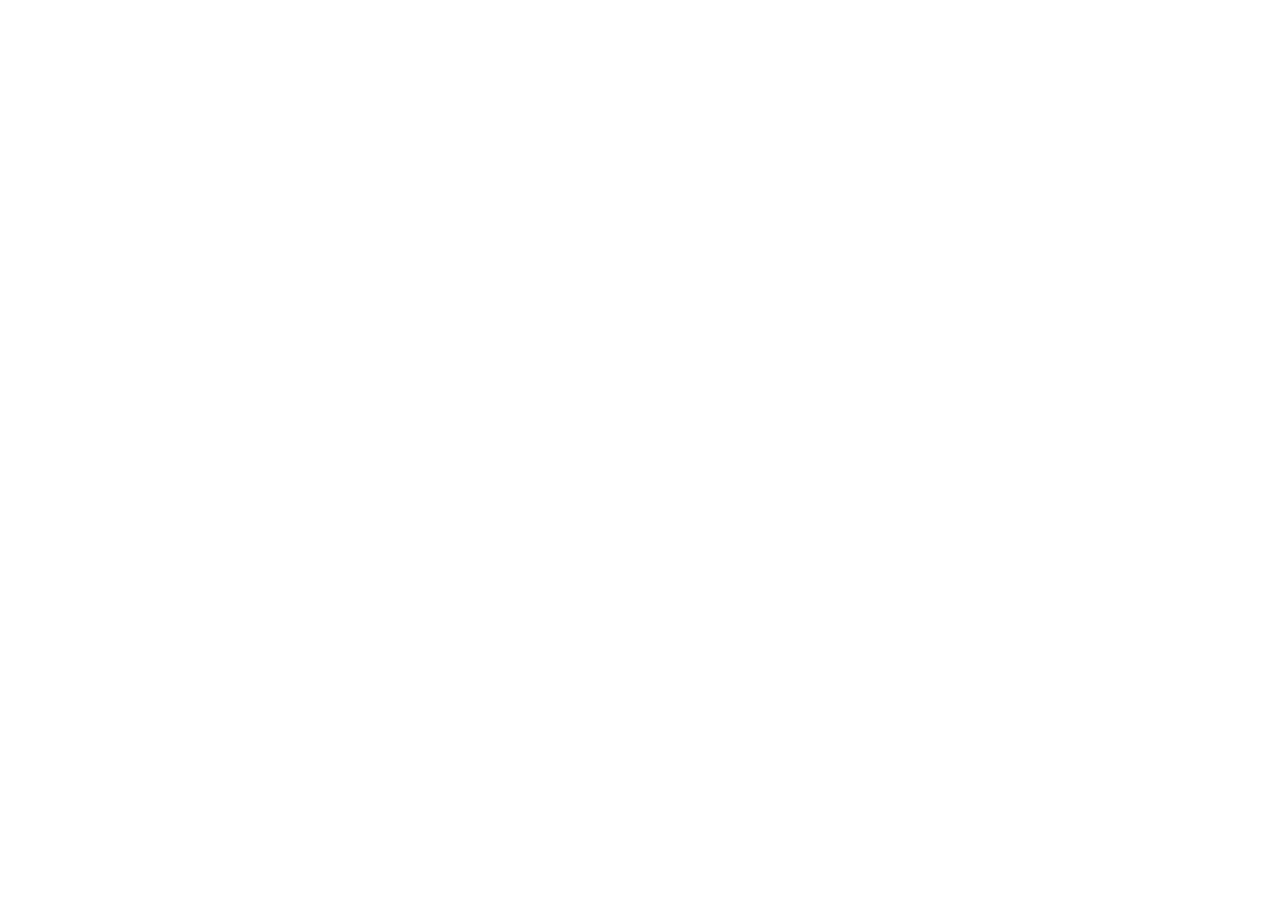
==== commit e71dbc70: "Updates" ====
--- a/index.html
+++ b/index.html
@@ -1 +1 @@
-<!doctype html><html lang="en"><head><meta charset="utf-8"/><link rel="icon" href="/favicon.ico"/><meta name="viewport" content="width=device-width,initial-scale=1"/><meta name="theme-color" content="#000000"/><meta name="author" content="John Doe"><link rel="preconnect" href="https://fonts.gstatic.com"><link rel="preconnect" href="https://fonts.gstatic.com"><link href="https://fonts.googleapis.com/css2?family=Marcellus&display=swap" rel="stylesheet"><link href="https://fonts.googleapis.com/css2?family=Raleway:ital,wght@0,400;0,500;1,400;1,500&display=swap" rel="stylesheet"><script defer="defer" src="/static/js/main.aa114767.js"></script><link href="/static/css/main.507a3381.css" rel="stylesheet"></head><body><noscript>You need to enable JavaScript to run this app.</noscript><div id="root"></div></body></html>+<!doctype html><html lang="en"><head><meta charset="utf-8"/><link rel="icon" href="/react-portfolio/favicon.ico"/><meta name="viewport" content="width=device-width,initial-scale=1"/><meta name="theme-color" content="#000000"/><meta name="author" content="John Doe"><link rel="preconnect" href="https://fonts.gstatic.com"><link rel="preconnect" href="https://fonts.gstatic.com"><link href="https://fonts.googleapis.com/css2?family=Marcellus&display=swap" rel="stylesheet"><link href="https://fonts.googleapis.com/css2?family=Raleway:ital,wght@0,400;0,500;1,400;1,500&display=swap" rel="stylesheet"><script defer="defer" src="/react-portfolio/static/js/main.39716058.js"></script><link href="/react-portfolio/static/css/main.507a3381.css" rel="stylesheet"></head><body><noscript>You need to enable JavaScript to run this app.</noscript><div id="root"></div></body></html>
